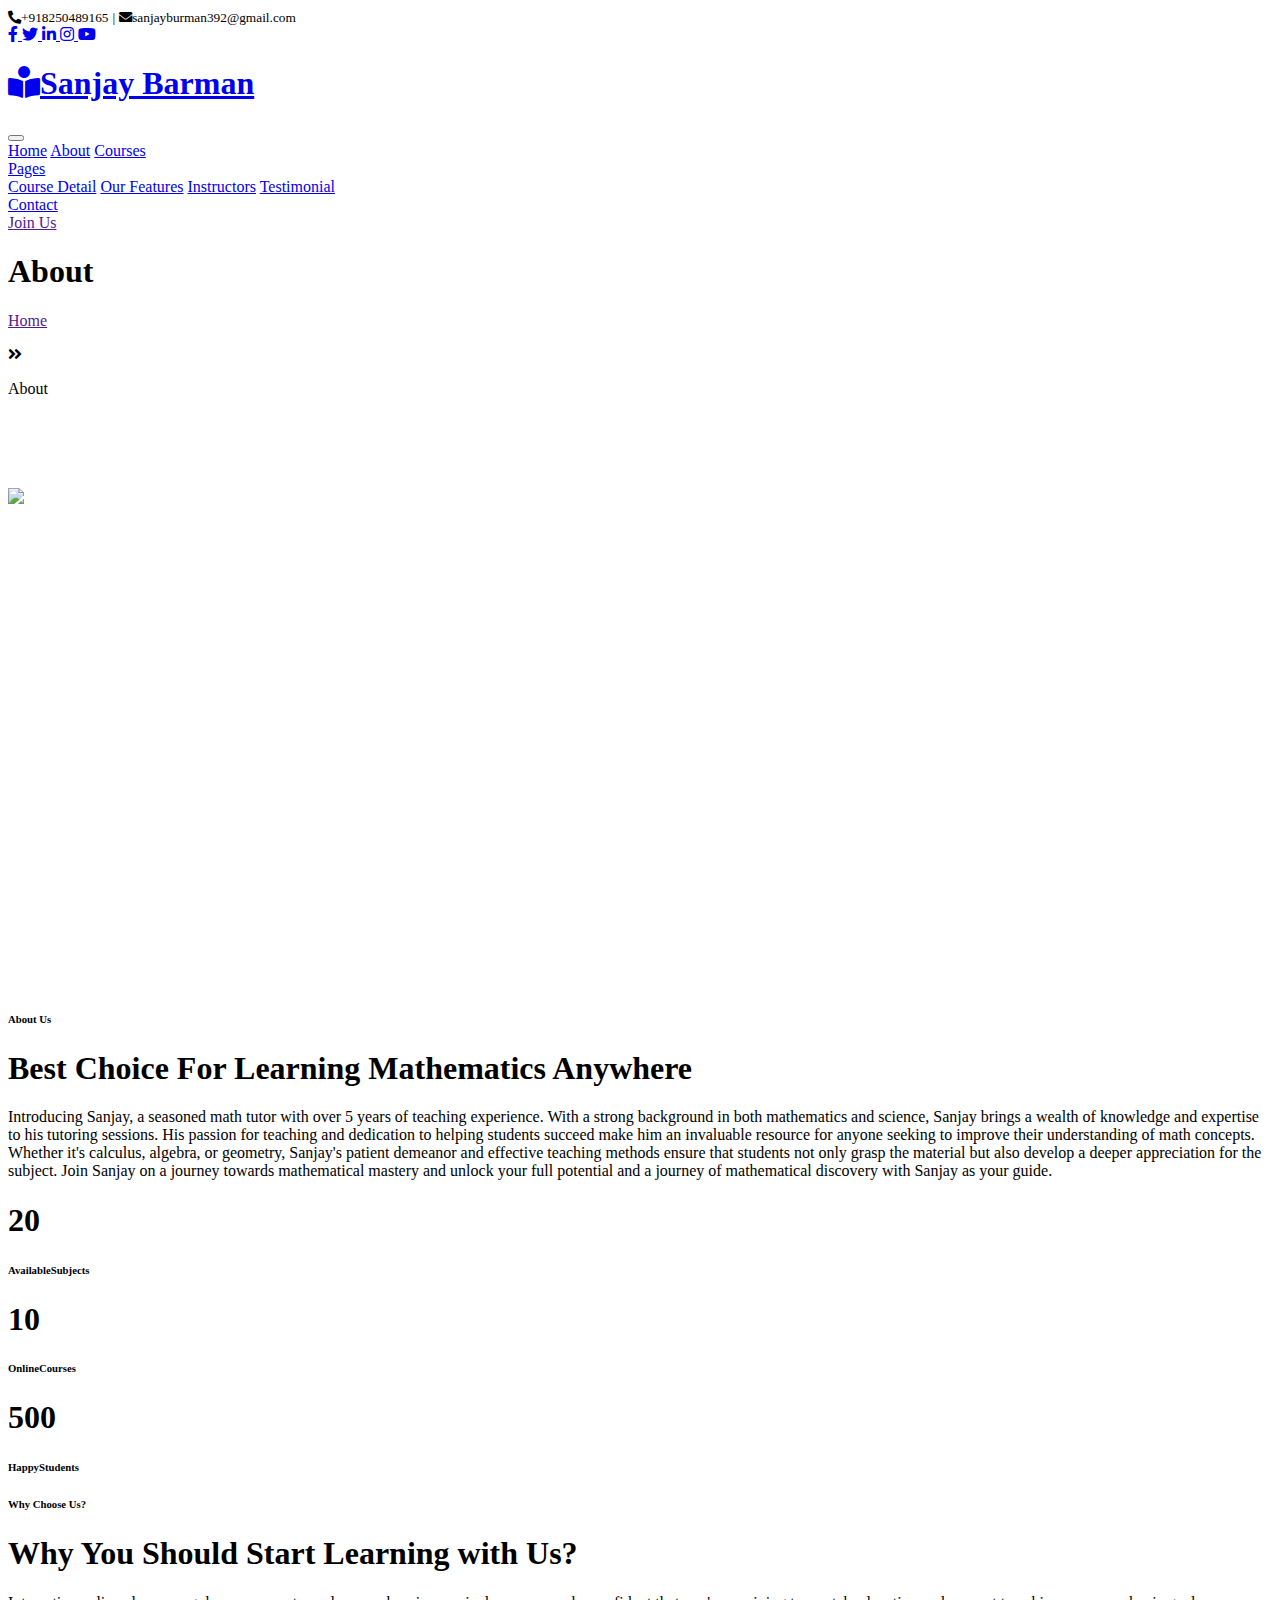
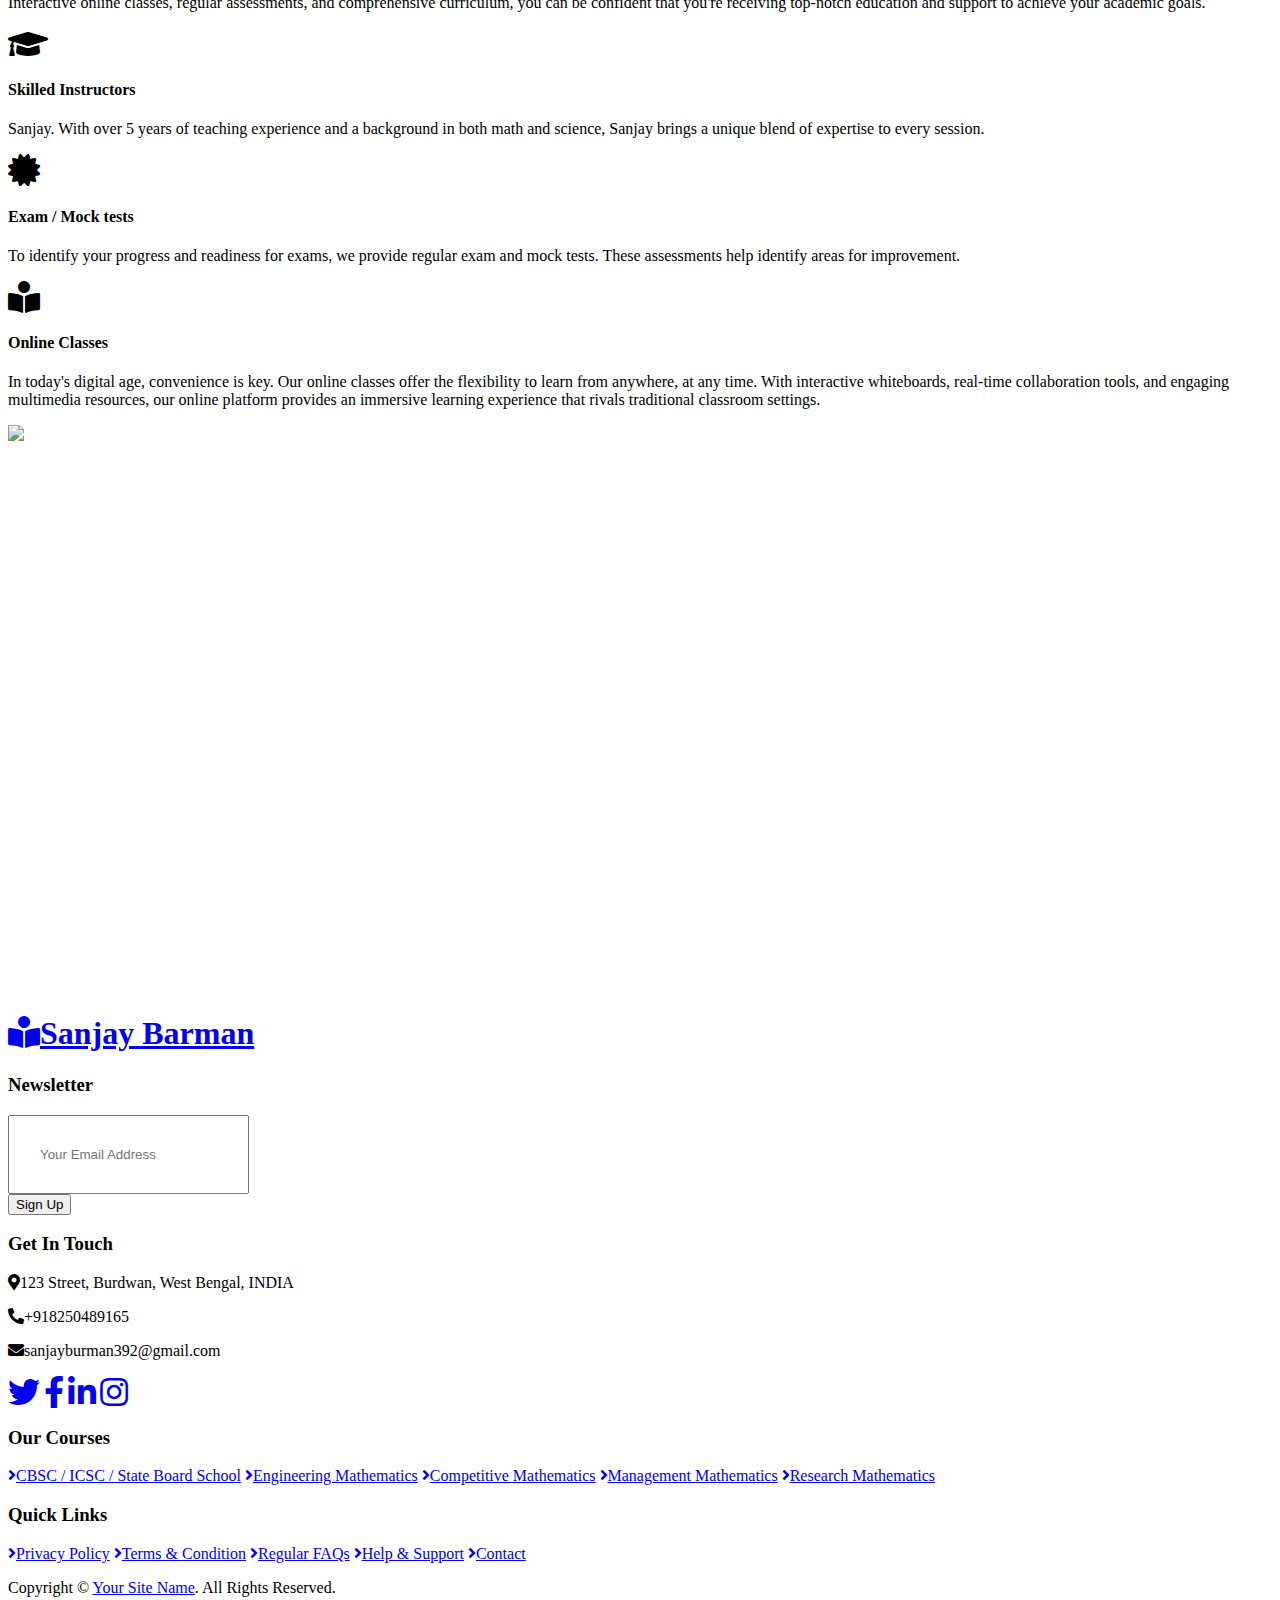
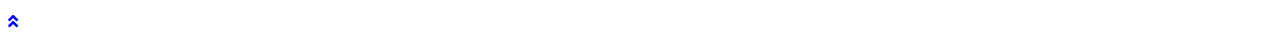
==== about.html @ 7d80903a "Add files via upload" ====
<!DOCTYPE html>
<html lang="en">

<head>
    <meta charset="utf-8">
    <title>Edukate - Online Education Website Template</title>
    <meta content="width=device-width, initial-scale=1.0" name="viewport">
    <meta content="Free HTML Templates" name="keywords">
    <meta content="Free HTML Templates" name="description">

    <!-- Favicon -->
    <link href="img/favicon.ico" rel="icon">

    <!-- Google Web Fonts -->
    <link rel="preconnect" href="https://fonts.gstatic.com">
    <link href="https://fonts.googleapis.com/css2?family=Jost:wght@500;600;700&family=Open+Sans:wght@400;600&display=swap" rel="stylesheet"> 

    <!-- Font Awesome -->
    <link href="https://cdnjs.cloudflare.com/ajax/libs/font-awesome/5.10.0/css/all.min.css" rel="stylesheet">

    <!-- Libraries Stylesheet -->
    <link href="lib/owlcarousel/assets/owl.carousel.min.css" rel="stylesheet">

    <!-- Customized Bootstrap Stylesheet -->
    <link href="css/style.css" rel="stylesheet">
</head>

<body>
    <!-- Topbar Start -->
    <div class="container-fluid bg-dark">
        <div class="row py-2 px-lg-5">
            <div class="col-lg-6 text-center text-lg-left mb-2 mb-lg-0">
                <div class="d-inline-flex align-items-center text-white">
                    <small><i class="fa fa-phone-alt mr-2"></i>+918250489165</small>
                    <small class="px-3">|</small>
                    <small><i class="fa fa-envelope mr-2"></i>sanjayburman392@gmail.com</small>
                </div>
            </div>
            <div class="col-lg-6 text-center text-lg-right">
                <div class="d-inline-flex align-items-center">
                    <a class="text-white px-2" href="https://www.facebook.com/">
                        <i class="fab fa-facebook-f"></i>
                    </a>
                    <a class="text-white px-2" href="https://twitter.com/">
                        <i class="fab fa-twitter"></i>
                    </a>
                    <a class="text-white px-2" href="https://www.linkedin.com/">
                        <i class="fab fa-linkedin-in"></i>
                    </a>
                    <a class="text-white px-2" href="https://www.instagram.com/">
                        <i class="fab fa-instagram"></i>
                    </a>
                    <a class="text-white pl-2" href="https://www.youtube.com/">
                        <i class="fab fa-youtube"></i>
                    </a>
                </div>
            </div>
        </div>
    </div>
    <!-- Topbar End -->


    <!-- Navbar Start -->
    <div class="container-fluid p-0">
        <nav class="navbar navbar-expand-lg bg-white navbar-light py-3 py-lg-0 px-lg-5">
            <a href="index.html" class="navbar-brand ml-lg-3">
                <h1 class="m-0 text-uppercase text-primary"><i class="fa fa-book-reader mr-3"></i>Sanjay Barman</h1>
            </a>
            <button type="button" class="navbar-toggler" data-toggle="collapse" data-target="#navbarCollapse">
                <span class="navbar-toggler-icon"></span>
            </button>
            <div class="collapse navbar-collapse justify-content-between px-lg-3" id="navbarCollapse">
                <div class="navbar-nav mx-auto py-0">
                    <a href="index.html" class="nav-item nav-link">Home</a>
                    <a href="about.html" class="nav-item nav-link active">About</a>
                    <a href="course.html" class="nav-item nav-link">Courses</a>
                    <div class="nav-item dropdown">
                        <a href="#" class="nav-link dropdown-toggle" data-toggle="dropdown">Pages</a>
                        <div class="dropdown-menu m-0">
                            <a href="detail.html" class="dropdown-item">Course Detail</a>
                            <a href="feature.html" class="dropdown-item">Our Features</a>
                            <a href="team.html" class="dropdown-item">Instructors</a>
                            <a href="testimonial.html" class="dropdown-item">Testimonial</a>
                        </div>
                    </div>
                    <a href="contact.html" class="nav-item nav-link">Contact</a>
                </div>
                <a href="" class="btn btn-primary py-2 px-4 d-none d-lg-block">Join Us</a>
            </div>
        </nav>
    </div>
    <!-- Navbar End -->


    <!-- Header Start -->
    <div class="jumbotron jumbotron-fluid page-header position-relative overlay-bottom" style="margin-bottom: 90px;">
        <div class="container text-center py-5">
            <h1 class="text-white display-1">About</h1>
            <div class="d-inline-flex text-white mb-5">
                <p class="m-0 text-uppercase"><a class="text-white" href="">Home</a></p>
                <i class="fa fa-angle-double-right pt-1 px-3"></i>
                <p class="m-0 text-uppercase">About</p>
            </div>

            <!--
            <div class="mx-auto mb-5" style="width: 100%; max-width: 600px;">
                <div class="input-group">
                    <div class="input-group-prepend">
                        <button class="btn btn-outline-light bg-white text-body px-4 dropdown-toggle" type="button" data-toggle="dropdown"
                            aria-haspopup="true" aria-expanded="false">Courses</button>
                        <div class="dropdown-menu">
                            <a class="dropdown-item" href="#">Courses 1</a>
                            <a class="dropdown-item" href="#">Courses 2</a>
                            <a class="dropdown-item" href="#">Courses 3</a>
                        </div>
                    </div>
                    <input type="text" class="form-control border-light" style="padding: 30px 25px;" placeholder="Keyword">
                    <div class="input-group-append">
                        <button class="btn btn-secondary px-4 px-lg-5">Search</button>
                    </div>
                </div>
            </div>
            -->    

        </div>
    </div>
    <!-- Header End -->


    <!-- About Start -->
    <div class="container-fluid py-5">
        <div class="container py-5">
            <div class="row">
                <div class="col-lg-5 mb-5 mb-lg-0" style="min-height: 500px;">
                    <div class="position-relative h-100">
                        <img class="position-absolute w-100 h-100" src="img/about.jpg" style="object-fit: cover;">
                    </div>
                </div>
                <div class="col-lg-7">
                    <div class="section-title position-relative mb-4">
                        <h6 class="d-inline-block position-relative text-secondary text-uppercase pb-2">About Us</h6>
                        <h1 class="display-4">Best Choice For Learning Mathematics Anywhere</h1>
                    </div>
                    <p>Introducing Sanjay, a seasoned math tutor with over 5 years of teaching experience. With a strong background in both mathematics and science, Sanjay brings a wealth of knowledge and expertise to his tutoring sessions. His passion for teaching and dedication to helping students succeed make him an invaluable resource for anyone seeking to improve their understanding of math concepts. Whether it's calculus, algebra, or geometry, Sanjay's patient demeanor and effective teaching methods ensure that students not only grasp the material but also develop a deeper appreciation for the subject. Join Sanjay on a journey towards mathematical mastery and unlock your full potential and a journey of mathematical discovery with Sanjay as your guide.</p>
                    <div class="row pt-3 mx-0">
                        <div class="col-3 px-0">
                            <div class="bg-success text-center p-4">
                                <h1 class="text-white" data-toggle="counter-up">20</h1>
                                <h6 class="text-uppercase text-white">Available<span class="d-block">Subjects</span></h6>
                            </div>
                        </div>
                        <div class="col-3 px-0">
                            <div class="bg-primary text-center p-4">
                                <h1 class="text-white" data-toggle="counter-up">10</h1>
                                <h6 class="text-uppercase text-white">Online<span class="d-block">Courses</span></h6>
                            </div>
                        </div>

                        <!--
                        <div class="col-3 px-0">
                            <div class="bg-secondary text-center p-4">
                                <h1 class="text-white" data-toggle="counter-up">123</h1>
                                <h6 class="text-uppercase text-white">Skilled<span class="d-block">Instructors</span></h6>
                            </div>
                        </div>
                    -->


                        <div class="col-3 px-0">
                            <div class="bg-warning text-center p-4">
                                <h1 class="text-white" data-toggle="counter-up">500</h1>
                                <h6 class="text-uppercase text-white">Happy<span class="d-block">Students</span></h6>
                            </div>
                        </div>
                    </div>
                </div>
            </div>
        </div>
    </div>
    <!-- About End -->


    <!-- Feature Start -->
    <div class="container-fluid py-5">
        <div class="container py-5">
            <div class="row">
                <div class="col-lg-7 mb-5 mb-lg-0">
                    <div class="section-title position-relative mb-4">
                        <h6 class="d-inline-block position-relative text-secondary text-uppercase pb-2">Why Choose Us?</h6>
                        <h1 class="display-4">Why You Should Start Learning with Us?</h1>
                    </div>
                    <p class="mb-4 pb-2">Interactive online classes, regular assessments, and comprehensive curriculum, you can be confident that you're receiving top-notch education and support to achieve your academic goals.</p>
                    <div class="d-flex mb-3">
                        <div class="btn-icon bg-primary mr-4">
                            <i class="fa fa-2x fa-graduation-cap text-white"></i>
                        </div>
                        <div class="mt-n1">
                            <h4>Skilled Instructors</h4>
                            <p>Sanjay. With over 5 years of teaching experience and a background in both math and science, Sanjay brings a unique blend of expertise to every session.</p>
                        </div>
                    </div>
                    <div class="d-flex mb-3">
                        <div class="btn-icon bg-secondary mr-4">
                            <i class="fa fa-2x fa-certificate text-white"></i>
                        </div>
                        <div class="mt-n1">
                            <h4>Exam / Mock tests</h4>
                            <p>To identify your progress and readiness for exams, we provide regular exam and mock tests. These assessments help identify areas for improvement.</p>
                        </div>
                    </div>
                    <div class="d-flex">
                        <div class="btn-icon bg-warning mr-4">
                            <i class="fa fa-2x fa-book-reader text-white"></i>
                        </div>
                        <div class="mt-n1">
                            <h4>Online Classes</h4>
                            <p class="m-0">In today's digital age, convenience is key. Our online classes offer the flexibility to learn from anywhere, at any time. With interactive whiteboards, real-time collaboration tools, and engaging multimedia resources, our online platform provides an immersive learning experience that rivals traditional classroom settings.</p>
                        </div>
                    </div>
                </div>
                <div class="col-lg-5" style="min-height: 500px;">
                    <div class="position-relative h-100">
                        <img class="position-absolute w-100 h-100" src="img/feature.jpg" style="object-fit: cover;">
                    </div>
                </div>
            </div>
        </div>
    </div>
    <!-- Feature Start -->


    <!-- Footer Start -->
    <div class="container-fluid position-relative overlay-top bg-dark text-white-50 py-5" style="margin-top: 90px;">
        <div class="container mt-5 pt-5">
            <div class="row">
                <div class="col-md-6 mb-5">
                    <a href="index.html" class="navbar-brand">
                        <h1 class="mt-n2 text-uppercase text-white"><i class="fa fa-book-reader mr-3"></i>Sanjay Barman</h1>
                    </a>
                    <p class="m-0"> </p>
                </div>
                <div class="col-md-6 mb-5">
                    <h3 class="text-white mb-4">Newsletter</h3>
                    <div class="w-100">
                        <div class="input-group">
                            <input type="text" class="form-control border-light" style="padding: 30px;" placeholder="Your Email Address">
                            <div class="input-group-append">
                                <button class="btn btn-primary px-4">Sign Up</button>
                            </div>
                        </div>
                    </div>
                </div>
            </div>
            <div class="row">
                <div class="col-md-4 mb-5">
                    <h3 class="text-white mb-4">Get In Touch</h3>
                    <p><i class="fa fa-map-marker-alt mr-2"></i>123 Street, Burdwan, West Bengal, INDIA</p>
                    <p><i class="fa fa-phone-alt mr-2"></i>+918250489165</p>
                    <p><i class="fa fa-envelope mr-2"></i>sanjayburman392@gmail.com</p>
                    <div class="d-flex justify-content-start mt-4">
                        <a class="text-white mr-4" href="https://twitter.com/"><i class="fab fa-2x fa-twitter"></i></a>
                        <a class="text-white mr-4" href="https://www.facebook.com/"><i class="fab fa-2x fa-facebook-f"></i></a>
                        <a class="text-white mr-4" href="https://www.linkedin.com/"><i class="fab fa-2x fa-linkedin-in"></i></a>
                        <a class="text-white" href="https://www.instagram.com/"><i class="fab fa-2x fa-instagram"></i></a>
                    </div>
                </div>
                <div class="col-md-4 mb-5">
                    <h3 class="text-white mb-4">Our Courses</h3>
                    <div class="d-flex flex-column justify-content-start">
                        <a class="text-white-50 mb-2" href="#"><i class="fa fa-angle-right mr-2"></i>CBSC / ICSC / State Board School</a>
                        <a class="text-white-50 mb-2" href="#"><i class="fa fa-angle-right mr-2"></i>Engineering Mathematics</a>
                        <a class="text-white-50 mb-2" href="#"><i class="fa fa-angle-right mr-2"></i>Competitive Mathematics</a>
                        <a class="text-white-50 mb-2" href="#"><i class="fa fa-angle-right mr-2"></i>Management Mathematics</a>
                        <a class="text-white-50" href="#"><i class="fa fa-angle-right mr-2"></i>Research Mathematics</a>
                    </div>
                </div>
                <div class="col-md-4 mb-5">
                    <h3 class="text-white mb-4">Quick Links</h3>
                    <div class="d-flex flex-column justify-content-start">
                        <a class="text-white-50 mb-2" href="#"><i class="fa fa-angle-right mr-2"></i>Privacy Policy</a>
                        <a class="text-white-50 mb-2" href="#"><i class="fa fa-angle-right mr-2"></i>Terms & Condition</a>
                        <a class="text-white-50 mb-2" href="#"><i class="fa fa-angle-right mr-2"></i>Regular FAQs</a>
                        <a class="text-white-50 mb-2" href="#"><i class="fa fa-angle-right mr-2"></i>Help & Support</a>
                        <a class="text-white-50" href="#"><i class="fa fa-angle-right mr-2"></i>Contact</a>
                    </div>
                </div>
            </div>
        </div>
    </div>
    <div class="container-fluid bg-dark text-white-50 border-top py-4" style="border-color: rgba(256, 256, 256, .1) !important;">
        <div class="container">
            <div class="row">
                <div class="col-md-6 text-center text-md-left mb-3 mb-md-0">
                    <p class="m-0">Copyright &copy; <a class="text-white" href="#">Your Site Name</a>. All Rights Reserved.
                    </p>
                </div>
                <div class="col-md-6 text-center text-md-right">
                    <p class="m-0"> <a class="text-white" href="https://htmlcodex.com"> </a>
                    </p>
                </div>
            </div>
        </div>
    </div>
    <!-- Footer End -->


    <!-- Back to Top -->
    <a href="#" class="btn btn-lg btn-primary rounded-0 btn-lg-square back-to-top"><i class="fa fa-angle-double-up"></i></a>


    <!-- JavaScript Libraries -->
    <script src="https://code.jquery.com/jquery-3.4.1.min.js"></script>
    <script src="https://stackpath.bootstrapcdn.com/bootstrap/4.4.1/js/bootstrap.bundle.min.js"></script>
    <script src="lib/easing/easing.min.js"></script>
    <script src="lib/waypoints/waypoints.min.js"></script>
    <script src="lib/counterup/counterup.min.js"></script>
    <script src="lib/owlcarousel/owl.carousel.min.js"></script>

    <!-- Template Javascript -->
    <script src="js/main.js"></script>
</body>

</html>
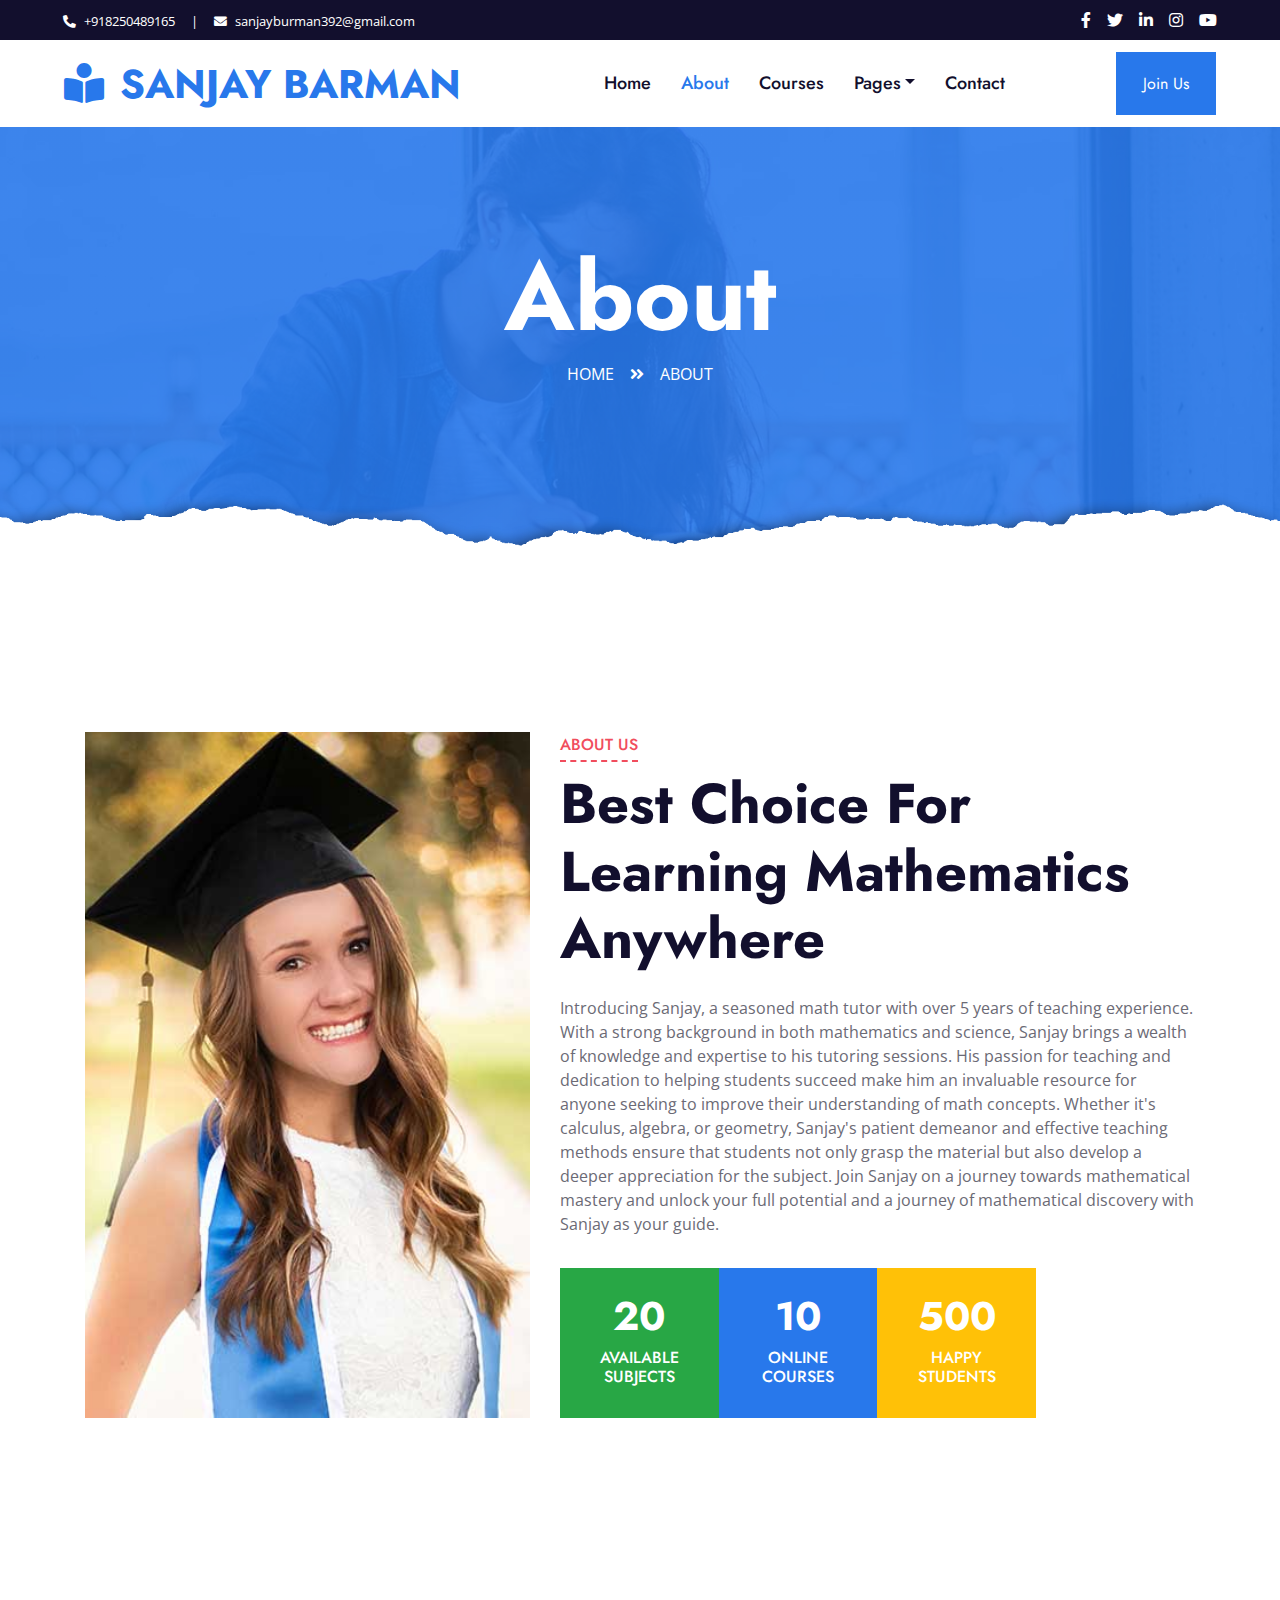
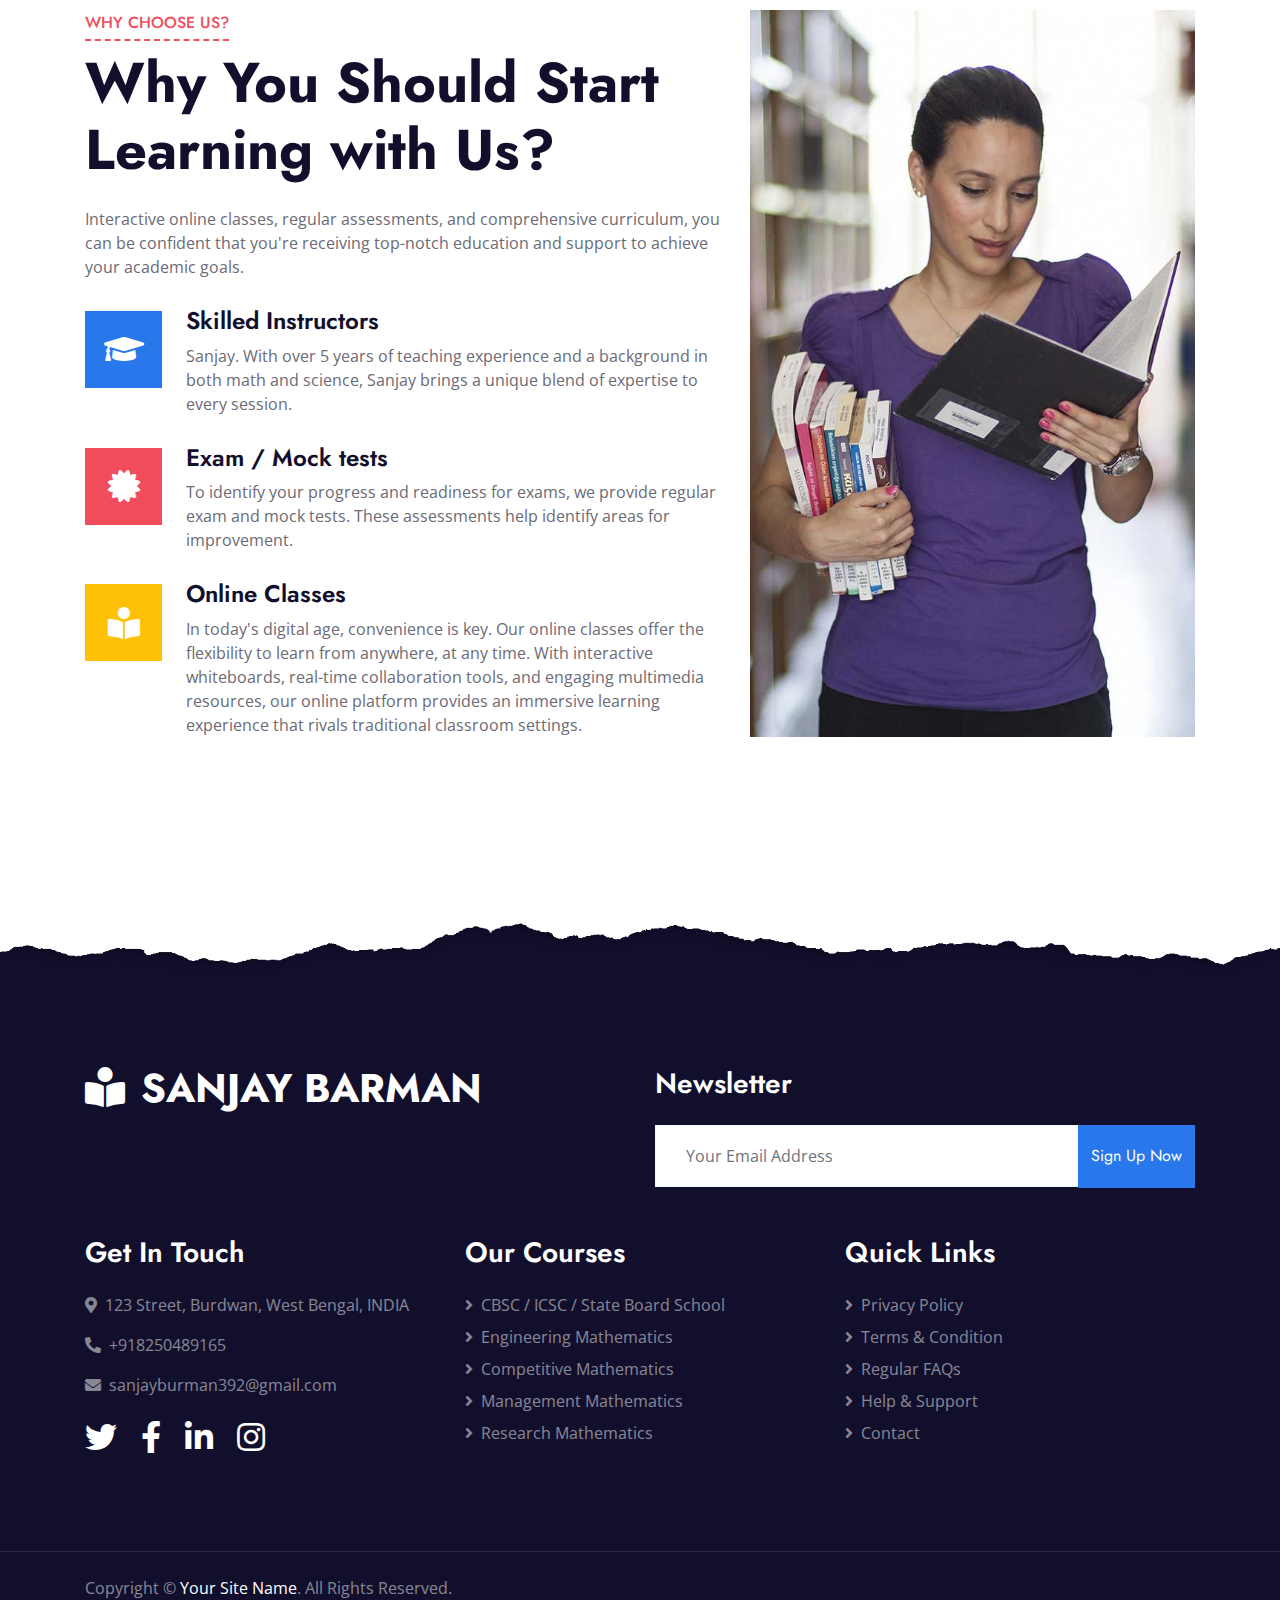
==== commit d28de55e: "Update about.html" ====
--- a/about.html
+++ b/about.html
@@ -85,7 +85,7 @@
                     </div>
                     <a href="contact.html" class="nav-item nav-link">Contact</a>
                 </div>
-                <a href="" class="btn btn-primary py-2 px-4 d-none d-lg-block">Join Us</a>
+                <button class="btn btn-primary btn-block" onclick="location.href='https://wa.me/qr/ON4HKU66PH6MN1'" style="height: 63px; width: 100px;">Join Us</button>
             </div>
         </nav>
     </div>
@@ -245,7 +245,7 @@
                         <div class="input-group">
                             <input type="text" class="form-control border-light" style="padding: 30px;" placeholder="Your Email Address">
                             <div class="input-group-append">
-                                <button class="btn btn-primary px-4">Sign Up</button>
+                                <button class="btn btn-primary btn-block" onclick="location.href='https://wa.me/qr/ON4HKU66PH6MN1'" style="height: 63px;">Sign Up Now</button>
                             </div>
                         </div>
                     </div>
@@ -320,4 +320,4 @@
     <script src="js/main.js"></script>
 </body>
 
-</html>+</html>
--- a/css/style.css
+++ b/css/style.css
@@ -0,0 +1,9979 @@
+/******* Bootstrap Theming ********/
+/*!
+ * Bootstrap v4.5.3 (https://getbootstrap.com/)
+ * Copyright 2011-2020 The Bootstrap Authors
+ * Copyright 2011-2020 Twitter, Inc.
+ * Licensed under MIT (https://github.com/twbs/bootstrap/blob/main/LICENSE)
+ */
+:root {
+  --blue: #007bff;
+  --indigo: #6610f2;
+  --purple: #6f42c1;
+  --pink: #e83e8c;
+  --red: #dc3545;
+  --orange: #fd7e14;
+  --yellow: #ffc107;
+  --green: #28a745;
+  --teal: #20c997;
+  --cyan: #17a2b8;
+  --white: #fff;
+  --gray: #6c757d;
+  --gray-dark: #343a40;
+  --primary: #2878EB;
+  --secondary: #F14D5D;
+  --success: #28a745;
+  --info: #17a2b8;
+  --warning: #ffc107;
+  --danger: #dc3545;
+  --light: #ECF4FF;
+  --dark: #120F2D;
+  --breakpoint-xs: 0;
+  --breakpoint-sm: 576px;
+  --breakpoint-md: 768px;
+  --breakpoint-lg: 992px;
+  --breakpoint-xl: 1200px;
+  --font-family-sans-serif: -apple-system, BlinkMacSystemFont, "Segoe UI", Roboto, "Helvetica Neue", Arial, "Noto Sans", sans-serif, "Apple Color Emoji", "Segoe UI Emoji", "Segoe UI Symbol", "Noto Color Emoji";
+  --font-family-monospace: SFMono-Regular, Menlo, Monaco, Consolas, "Liberation Mono", "Courier New", monospace;
+}
+
+*,
+*::before,
+*::after {
+  box-sizing: border-box;
+}
+
+html {
+  font-family: sans-serif;
+  line-height: 1.15;
+  -webkit-text-size-adjust: 100%;
+  -webkit-tap-highlight-color: rgba(0, 0, 0, 0);
+}
+
+article, aside, figcaption, figure, footer, header, hgroup, main, nav, section {
+  display: block;
+}
+
+body {
+  margin: 0;
+  font-family: "Open Sans", sans-serif;
+  font-size: 1rem;
+  font-weight: 400;
+  line-height: 1.5;
+  color: #6B6A75;
+  text-align: left;
+  background-color: #FFFFFF;
+}
+
+[tabindex="-1"]:focus:not(:focus-visible) {
+  outline: 0 !important;
+}
+
+hr {
+  box-sizing: content-box;
+  height: 0;
+  overflow: visible;
+}
+
+h1, h2, h3, h4, h5, h6 {
+  margin-top: 0;
+  margin-bottom: 0.5rem;
+}
+
+p {
+  margin-top: 0;
+  margin-bottom: 1rem;
+}
+
+abbr[title],
+abbr[data-original-title] {
+  text-decoration: underline;
+  text-decoration: underline dotted;
+  cursor: help;
+  border-bottom: 0;
+  text-decoration-skip-ink: none;
+}
+
+address {
+  margin-bottom: 1rem;
+  font-style: normal;
+  line-height: inherit;
+}
+
+ol,
+ul,
+dl {
+  margin-top: 0;
+  margin-bottom: 1rem;
+}
+
+ol ol,
+ul ul,
+ol ul,
+ul ol {
+  margin-bottom: 0;
+}
+
+dt {
+  font-weight: 700;
+}
+
+dd {
+  margin-bottom: .5rem;
+  margin-left: 0;
+}
+
+blockquote {
+  margin: 0 0 1rem;
+}
+
+b,
+strong {
+  font-weight: bolder;
+}
+
+small {
+  font-size: 80%;
+}
+
+sub,
+sup {
+  position: relative;
+  font-size: 75%;
+  line-height: 0;
+  vertical-align: baseline;
+}
+
+sub {
+  bottom: -.25em;
+}
+
+sup {
+  top: -.5em;
+}
+
+a {
+  color: #2878EB;
+  text-decoration: none;
+  background-color: transparent;
+}
+
+a:hover {
+  color: #1154b6;
+  text-decoration: underline;
+}
+
+a:not([href]):not([class]) {
+  color: inherit;
+  text-decoration: none;
+}
+
+a:not([href]):not([class]):hover {
+  color: inherit;
+  text-decoration: none;
+}
+
+pre,
+code,
+kbd,
+samp {
+  font-family: SFMono-Regular, Menlo, Monaco, Consolas, "Liberation Mono", "Courier New", monospace;
+  font-size: 1em;
+}
+
+pre {
+  margin-top: 0;
+  margin-bottom: 1rem;
+  overflow: auto;
+  -ms-overflow-style: scrollbar;
+}
+
+figure {
+  margin: 0 0 1rem;
+}
+
+img {
+  vertical-align: middle;
+  border-style: none;
+}
+
+svg {
+  overflow: hidden;
+  vertical-align: middle;
+}
+
+table {
+  border-collapse: collapse;
+}
+
+caption {
+  padding-top: 0.75rem;
+  padding-bottom: 0.75rem;
+  color: #6c757d;
+  text-align: left;
+  caption-side: bottom;
+}
+
+th {
+  text-align: inherit;
+  text-align: -webkit-match-parent;
+}
+
+label {
+  display: inline-block;
+  margin-bottom: 0.5rem;
+}
+
+button {
+  border-radius: 0;
+}
+
+button:focus {
+  outline: 1px dotted;
+  outline: 5px auto -webkit-focus-ring-color;
+}
+
+input,
+button,
+select,
+optgroup,
+textarea {
+  margin: 0;
+  font-family: inherit;
+  font-size: inherit;
+  line-height: inherit;
+}
+
+button,
+input {
+  overflow: visible;
+}
+
+button,
+select {
+  text-transform: none;
+}
+
+[role="button"] {
+  cursor: pointer;
+}
+
+select {
+  word-wrap: normal;
+}
+
+button,
+[type="button"],
+[type="reset"],
+[type="submit"] {
+  -webkit-appearance: button;
+}
+
+button:not(:disabled),
+[type="button"]:not(:disabled),
+[type="reset"]:not(:disabled),
+[type="submit"]:not(:disabled) {
+  cursor: pointer;
+}
+
+button::-moz-focus-inner,
+[type="button"]::-moz-focus-inner,
+[type="reset"]::-moz-focus-inner,
+[type="submit"]::-moz-focus-inner {
+  padding: 0;
+  border-style: none;
+}
+
+input[type="radio"],
+input[type="checkbox"] {
+  box-sizing: border-box;
+  padding: 0;
+}
+
+textarea {
+  overflow: auto;
+  resize: vertical;
+}
+
+fieldset {
+  min-width: 0;
+  padding: 0;
+  margin: 0;
+  border: 0;
+}
+
+legend {
+  display: block;
+  width: 100%;
+  max-width: 100%;
+  padding: 0;
+  margin-bottom: .5rem;
+  font-size: 1.5rem;
+  line-height: inherit;
+  color: inherit;
+  white-space: normal;
+}
+
+@media (max-width: 1200px) {
+  legend {
+    font-size: calc(1.275rem + 0.3vw) ;
+  }
+}
+
+progress {
+  vertical-align: baseline;
+}
+
+[type="number"]::-webkit-inner-spin-button,
+[type="number"]::-webkit-outer-spin-button {
+  height: auto;
+}
+
+[type="search"] {
+  outline-offset: -2px;
+  -webkit-appearance: none;
+}
+
+[type="search"]::-webkit-search-decoration {
+  -webkit-appearance: none;
+}
+
+::-webkit-file-upload-button {
+  font: inherit;
+  -webkit-appearance: button;
+}
+
+output {
+  display: inline-block;
+}
+
+summary {
+  display: list-item;
+  cursor: pointer;
+}
+
+template {
+  display: none;
+}
+
+[hidden] {
+  display: none !important;
+}
+
+h1, h2, h3, h4, h5, h6,
+.h1, .h2, .h3, .h4, .h5, .h6 {
+  margin-bottom: 0.5rem;
+  font-family: "Jost", sans-serif;
+  font-weight: 500;
+  line-height: 1.2;
+  color: #120F2D;
+}
+
+h1, .h1 {
+  font-size: 2.5rem;
+}
+
+@media (max-width: 1200px) {
+  h1, .h1 {
+    font-size: calc(1.375rem + 1.5vw) ;
+  }
+}
+
+h2, .h2 {
+  font-size: 2rem;
+}
+
+@media (max-width: 1200px) {
+  h2, .h2 {
+    font-size: calc(1.325rem + 0.9vw) ;
+  }
+}
+
+h3, .h3 {
+  font-size: 1.75rem;
+}
+
+@media (max-width: 1200px) {
+  h3, .h3 {
+    font-size: calc(1.3rem + 0.6vw) ;
+  }
+}
+
+h4, .h4 {
+  font-size: 1.5rem;
+}
+
+@media (max-width: 1200px) {
+  h4, .h4 {
+    font-size: calc(1.275rem + 0.3vw) ;
+  }
+}
+
+h5, .h5 {
+  font-size: 1.25rem;
+}
+
+h6, .h6 {
+  font-size: 1rem;
+}
+
+.lead {
+  font-size: 1.25rem;
+  font-weight: 300;
+}
+
+.display-1 {
+  font-size: 6rem;
+  font-weight: 300;
+  line-height: 1.2;
+}
+
+@media (max-width: 1200px) {
+  .display-1 {
+    font-size: calc(1.725rem + 5.7vw) ;
+  }
+}
+
+.display-2 {
+  font-size: 5.5rem;
+  font-weight: 300;
+  line-height: 1.2;
+}
+
+@media (max-width: 1200px) {
+  .display-2 {
+    font-size: calc(1.675rem + 5.1vw) ;
+  }
+}
+
+.display-3 {
+  font-size: 4.5rem;
+  font-weight: 300;
+  line-height: 1.2;
+}
+
+@media (max-width: 1200px) {
+  .display-3 {
+    font-size: calc(1.575rem + 3.9vw) ;
+  }
+}
+
+.display-4 {
+  font-size: 3.5rem;
+  font-weight: 300;
+  line-height: 1.2;
+}
+
+@media (max-width: 1200px) {
+  .display-4 {
+    font-size: calc(1.475rem + 2.7vw) ;
+  }
+}
+
+hr {
+  margin-top: 1rem;
+  margin-bottom: 1rem;
+  border: 0;
+  border-top: 1px solid rgba(0, 0, 0, 0.1);
+}
+
+small,
+.small {
+  font-size: 80%;
+  font-weight: 400;
+}
+
+mark,
+.mark {
+  padding: 0.2em;
+  background-color: #fcf8e3;
+}
+
+.list-unstyled {
+  padding-left: 0;
+  list-style: none;
+}
+
+.list-inline {
+  padding-left: 0;
+  list-style: none;
+}
+
+.list-inline-item {
+  display: inline-block;
+}
+
+.list-inline-item:not(:last-child) {
+  margin-right: 0.5rem;
+}
+
+.initialism {
+  font-size: 90%;
+  text-transform: uppercase;
+}
+
+.blockquote {
+  margin-bottom: 1rem;
+  font-size: 1.25rem;
+}
+
+.blockquote-footer {
+  display: block;
+  font-size: 80%;
+  color: #6c757d;
+}
+
+.blockquote-footer::before {
+  content: "\2014\00A0";
+}
+
+.img-fluid {
+  max-width: 100%;
+  height: auto;
+}
+
+.img-thumbnail {
+  padding: 0.25rem;
+  background-color: #FFFFFF;
+  border: 1px solid #dee2e6;
+  border-radius: false;
+  max-width: 100%;
+  height: auto;
+}
+
+.figure {
+  display: inline-block;
+}
+
+.figure-img {
+  margin-bottom: 0.5rem;
+  line-height: 1;
+}
+
+.figure-caption {
+  font-size: 90%;
+  color: #6c757d;
+}
+
+code {
+  font-size: 87.5%;
+  color: #e83e8c;
+  word-wrap: break-word;
+}
+
+a > code {
+  color: inherit;
+}
+
+kbd {
+  padding: 0.2rem 0.4rem;
+  font-size: 87.5%;
+  color: #fff;
+  background-color: #212529;
+  border-radius: 0.2rem;
+}
+
+kbd kbd {
+  padding: 0;
+  font-size: 100%;
+  font-weight: 700;
+}
+
+pre {
+  display: block;
+  font-size: 87.5%;
+  color: #212529;
+}
+
+pre code {
+  font-size: inherit;
+  color: inherit;
+  word-break: normal;
+}
+
+.pre-scrollable {
+  max-height: 340px;
+  overflow-y: scroll;
+}
+
+.container,
+.container-fluid,
+.container-sm,
+.container-md,
+.container-lg,
+.container-xl {
+  width: 100%;
+  padding-right: 15px;
+  padding-left: 15px;
+  margin-right: auto;
+  margin-left: auto;
+}
+
+@media (min-width: 576px) {
+  .container, .container-sm {
+    max-width: 540px;
+  }
+}
+
+@media (min-width: 768px) {
+  .container, .container-sm, .container-md {
+    max-width: 720px;
+  }
+}
+
+@media (min-width: 992px) {
+  .container, .container-sm, .container-md, .container-lg {
+    max-width: 960px;
+  }
+}
+
+@media (min-width: 1200px) {
+  .container, .container-sm, .container-md, .container-lg, .container-xl {
+    max-width: 1140px;
+  }
+}
+
+.row {
+  display: flex;
+  flex-wrap: wrap;
+  margin-right: -15px;
+  margin-left: -15px;
+}
+
+.no-gutters {
+  margin-right: 0;
+  margin-left: 0;
+}
+
+.no-gutters > .col,
+.no-gutters > [class*="col-"] {
+  padding-right: 0;
+  padding-left: 0;
+}
+
+.col-1, .col-2, .col-3, .col-4, .col-5, .col-6, .col-7, .col-8, .col-9, .col-10, .col-11, .col-12, .col,
+.col-auto, .col-sm-1, .col-sm-2, .col-sm-3, .col-sm-4, .col-sm-5, .col-sm-6, .col-sm-7, .col-sm-8, .col-sm-9, .col-sm-10, .col-sm-11, .col-sm-12, .col-sm,
+.col-sm-auto, .col-md-1, .col-md-2, .col-md-3, .col-md-4, .col-md-5, .col-md-6, .col-md-7, .col-md-8, .col-md-9, .col-md-10, .col-md-11, .col-md-12, .col-md,
+.col-md-auto, .col-lg-1, .col-lg-2, .col-lg-3, .col-lg-4, .col-lg-5, .col-lg-6, .col-lg-7, .col-lg-8, .col-lg-9, .col-lg-10, .col-lg-11, .col-lg-12, .col-lg,
+.col-lg-auto, .col-xl-1, .col-xl-2, .col-xl-3, .col-xl-4, .col-xl-5, .col-xl-6, .col-xl-7, .col-xl-8, .col-xl-9, .col-xl-10, .col-xl-11, .col-xl-12, .col-xl,
+.col-xl-auto {
+  position: relative;
+  width: 100%;
+  padding-right: 15px;
+  padding-left: 15px;
+}
+
+.col {
+  flex-basis: 0;
+  flex-grow: 1;
+  max-width: 100%;
+}
+
+.row-cols-1 > * {
+  flex: 0 0 100%;
+  max-width: 100%;
+}
+
+.row-cols-2 > * {
+  flex: 0 0 50%;
+  max-width: 50%;
+}
+
+.row-cols-3 > * {
+  flex: 0 0 33.33333%;
+  max-width: 33.33333%;
+}
+
+.row-cols-4 > * {
+  flex: 0 0 25%;
+  max-width: 25%;
+}
+
+.row-cols-5 > * {
+  flex: 0 0 20%;
+  max-width: 20%;
+}
+
+.row-cols-6 > * {
+  flex: 0 0 16.66667%;
+  max-width: 16.66667%;
+}
+
+.col-auto {
+  flex: 0 0 auto;
+  width: auto;
+  max-width: 100%;
+}
+
+.col-1 {
+  flex: 0 0 8.33333%;
+  max-width: 8.33333%;
+}
+
+.col-2 {
+  flex: 0 0 16.66667%;
+  max-width: 16.66667%;
+}
+
+.col-3 {
+  flex: 0 0 25%;
+  max-width: 25%;
+}
+
+.col-4 {
+  flex: 0 0 33.33333%;
+  max-width: 33.33333%;
+}
+
+.col-5 {
+  flex: 0 0 41.66667%;
+  max-width: 41.66667%;
+}
+
+.col-6 {
+  flex: 0 0 50%;
+  max-width: 50%;
+}
+
+.col-7 {
+  flex: 0 0 58.33333%;
+  max-width: 58.33333%;
+}
+
+.col-8 {
+  flex: 0 0 66.66667%;
+  max-width: 66.66667%;
+}
+
+.col-9 {
+  flex: 0 0 75%;
+  max-width: 75%;
+}
+
+.col-10 {
+  flex: 0 0 83.33333%;
+  max-width: 83.33333%;
+}
+
+.col-11 {
+  flex: 0 0 91.66667%;
+  max-width: 91.66667%;
+}
+
+.col-12 {
+  flex: 0 0 100%;
+  max-width: 100%;
+}
+
+.order-first {
+  order: -1;
+}
+
+.order-last {
+  order: 13;
+}
+
+.order-0 {
+  order: 0;
+}
+
+.order-1 {
+  order: 1;
+}
+
+.order-2 {
+  order: 2;
+}
+
+.order-3 {
+  order: 3;
+}
+
+.order-4 {
+  order: 4;
+}
+
+.order-5 {
+  order: 5;
+}
+
+.order-6 {
+  order: 6;
+}
+
+.order-7 {
+  order: 7;
+}
+
+.order-8 {
+  order: 8;
+}
+
+.order-9 {
+  order: 9;
+}
+
+.order-10 {
+  order: 10;
+}
+
+.order-11 {
+  order: 11;
+}
+
+.order-12 {
+  order: 12;
+}
+
+.offset-1 {
+  margin-left: 8.33333%;
+}
+
+.offset-2 {
+  margin-left: 16.66667%;
+}
+
+.offset-3 {
+  margin-left: 25%;
+}
+
+.offset-4 {
+  margin-left: 33.33333%;
+}
+
+.offset-5 {
+  margin-left: 41.66667%;
+}
+
+.offset-6 {
+  margin-left: 50%;
+}
+
+.offset-7 {
+  margin-left: 58.33333%;
+}
+
+.offset-8 {
+  margin-left: 66.66667%;
+}
+
+.offset-9 {
+  margin-left: 75%;
+}
+
+.offset-10 {
+  margin-left: 83.33333%;
+}
+
+.offset-11 {
+  margin-left: 91.66667%;
+}
+
+@media (min-width: 576px) {
+  .col-sm {
+    flex-basis: 0;
+    flex-grow: 1;
+    max-width: 100%;
+  }
+  .row-cols-sm-1 > * {
+    flex: 0 0 100%;
+    max-width: 100%;
+  }
+  .row-cols-sm-2 > * {
+    flex: 0 0 50%;
+    max-width: 50%;
+  }
+  .row-cols-sm-3 > * {
+    flex: 0 0 33.33333%;
+    max-width: 33.33333%;
+  }
+  .row-cols-sm-4 > * {
+    flex: 0 0 25%;
+    max-width: 25%;
+  }
+  .row-cols-sm-5 > * {
+    flex: 0 0 20%;
+    max-width: 20%;
+  }
+  .row-cols-sm-6 > * {
+    flex: 0 0 16.66667%;
+    max-width: 16.66667%;
+  }
+  .col-sm-auto {
+    flex: 0 0 auto;
+    width: auto;
+    max-width: 100%;
+  }
+  .col-sm-1 {
+    flex: 0 0 8.33333%;
+    max-width: 8.33333%;
+  }
+  .col-sm-2 {
+    flex: 0 0 16.66667%;
+    max-width: 16.66667%;
+  }
+  .col-sm-3 {
+    flex: 0 0 25%;
+    max-width: 25%;
+  }
+  .col-sm-4 {
+    flex: 0 0 33.33333%;
+    max-width: 33.33333%;
+  }
+  .col-sm-5 {
+    flex: 0 0 41.66667%;
+    max-width: 41.66667%;
+  }
+  .col-sm-6 {
+    flex: 0 0 50%;
+    max-width: 50%;
+  }
+  .col-sm-7 {
+    flex: 0 0 58.33333%;
+    max-width: 58.33333%;
+  }
+  .col-sm-8 {
+    flex: 0 0 66.66667%;
+    max-width: 66.66667%;
+  }
+  .col-sm-9 {
+    flex: 0 0 75%;
+    max-width: 75%;
+  }
+  .col-sm-10 {
+    flex: 0 0 83.33333%;
+    max-width: 83.33333%;
+  }
+  .col-sm-11 {
+    flex: 0 0 91.66667%;
+    max-width: 91.66667%;
+  }
+  .col-sm-12 {
+    flex: 0 0 100%;
+    max-width: 100%;
+  }
+  .order-sm-first {
+    order: -1;
+  }
+  .order-sm-last {
+    order: 13;
+  }
+  .order-sm-0 {
+    order: 0;
+  }
+  .order-sm-1 {
+    order: 1;
+  }
+  .order-sm-2 {
+    order: 2;
+  }
+  .order-sm-3 {
+    order: 3;
+  }
+  .order-sm-4 {
+    order: 4;
+  }
+  .order-sm-5 {
+    order: 5;
+  }
+  .order-sm-6 {
+    order: 6;
+  }
+  .order-sm-7 {
+    order: 7;
+  }
+  .order-sm-8 {
+    order: 8;
+  }
+  .order-sm-9 {
+    order: 9;
+  }
+  .order-sm-10 {
+    order: 10;
+  }
+  .order-sm-11 {
+    order: 11;
+  }
+  .order-sm-12 {
+    order: 12;
+  }
+  .offset-sm-0 {
+    margin-left: 0;
+  }
+  .offset-sm-1 {
+    margin-left: 8.33333%;
+  }
+  .offset-sm-2 {
+    margin-left: 16.66667%;
+  }
+  .offset-sm-3 {
+    margin-left: 25%;
+  }
+  .offset-sm-4 {
+    margin-left: 33.33333%;
+  }
+  .offset-sm-5 {
+    margin-left: 41.66667%;
+  }
+  .offset-sm-6 {
+    margin-left: 50%;
+  }
+  .offset-sm-7 {
+    margin-left: 58.33333%;
+  }
+  .offset-sm-8 {
+    margin-left: 66.66667%;
+  }
+  .offset-sm-9 {
+    margin-left: 75%;
+  }
+  .offset-sm-10 {
+    margin-left: 83.33333%;
+  }
+  .offset-sm-11 {
+    margin-left: 91.66667%;
+  }
+}
+
+@media (min-width: 768px) {
+  .col-md {
+    flex-basis: 0;
+    flex-grow: 1;
+    max-width: 100%;
+  }
+  .row-cols-md-1 > * {
+    flex: 0 0 100%;
+    max-width: 100%;
+  }
+  .row-cols-md-2 > * {
+    flex: 0 0 50%;
+    max-width: 50%;
+  }
+  .row-cols-md-3 > * {
+    flex: 0 0 33.33333%;
+    max-width: 33.33333%;
+  }
+  .row-cols-md-4 > * {
+    flex: 0 0 25%;
+    max-width: 25%;
+  }
+  .row-cols-md-5 > * {
+    flex: 0 0 20%;
+    max-width: 20%;
+  }
+  .row-cols-md-6 > * {
+    flex: 0 0 16.66667%;
+    max-width: 16.66667%;
+  }
+  .col-md-auto {
+    flex: 0 0 auto;
+    width: auto;
+    max-width: 100%;
+  }
+  .col-md-1 {
+    flex: 0 0 8.33333%;
+    max-width: 8.33333%;
+  }
+  .col-md-2 {
+    flex: 0 0 16.66667%;
+    max-width: 16.66667%;
+  }
+  .col-md-3 {
+    flex: 0 0 25%;
+    max-width: 25%;
+  }
+  .col-md-4 {
+    flex: 0 0 33.33333%;
+    max-width: 33.33333%;
+  }
+  .col-md-5 {
+    flex: 0 0 41.66667%;
+    max-width: 41.66667%;
+  }
+  .col-md-6 {
+    flex: 0 0 50%;
+    max-width: 50%;
+  }
+  .col-md-7 {
+    flex: 0 0 58.33333%;
+    max-width: 58.33333%;
+  }
+  .col-md-8 {
+    flex: 0 0 66.66667%;
+    max-width: 66.66667%;
+  }
+  .col-md-9 {
+    flex: 0 0 75%;
+    max-width: 75%;
+  }
+  .col-md-10 {
+    flex: 0 0 83.33333%;
+    max-width: 83.33333%;
+  }
+  .col-md-11 {
+    flex: 0 0 91.66667%;
+    max-width: 91.66667%;
+  }
+  .col-md-12 {
+    flex: 0 0 100%;
+    max-width: 100%;
+  }
+  .order-md-first {
+    order: -1;
+  }
+  .order-md-last {
+    order: 13;
+  }
+  .order-md-0 {
+    order: 0;
+  }
+  .order-md-1 {
+    order: 1;
+  }
+  .order-md-2 {
+    order: 2;
+  }
+  .order-md-3 {
+    order: 3;
+  }
+  .order-md-4 {
+    order: 4;
+  }
+  .order-md-5 {
+    order: 5;
+  }
+  .order-md-6 {
+    order: 6;
+  }
+  .order-md-7 {
+    order: 7;
+  }
+  .order-md-8 {
+    order: 8;
+  }
+  .order-md-9 {
+    order: 9;
+  }
+  .order-md-10 {
+    order: 10;
+  }
+  .order-md-11 {
+    order: 11;
+  }
+  .order-md-12 {
+    order: 12;
+  }
+  .offset-md-0 {
+    margin-left: 0;
+  }
+  .offset-md-1 {
+    margin-left: 8.33333%;
+  }
+  .offset-md-2 {
+    margin-left: 16.66667%;
+  }
+  .offset-md-3 {
+    margin-left: 25%;
+  }
+  .offset-md-4 {
+    margin-left: 33.33333%;
+  }
+  .offset-md-5 {
+    margin-left: 41.66667%;
+  }
+  .offset-md-6 {
+    margin-left: 50%;
+  }
+  .offset-md-7 {
+    margin-left: 58.33333%;
+  }
+  .offset-md-8 {
+    margin-left: 66.66667%;
+  }
+  .offset-md-9 {
+    margin-left: 75%;
+  }
+  .offset-md-10 {
+    margin-left: 83.33333%;
+  }
+  .offset-md-11 {
+    margin-left: 91.66667%;
+  }
+}
+
+@media (min-width: 992px) {
+  .col-lg {
+    flex-basis: 0;
+    flex-grow: 1;
+    max-width: 100%;
+  }
+  .row-cols-lg-1 > * {
+    flex: 0 0 100%;
+    max-width: 100%;
+  }
+  .row-cols-lg-2 > * {
+    flex: 0 0 50%;
+    max-width: 50%;
+  }
+  .row-cols-lg-3 > * {
+    flex: 0 0 33.33333%;
+    max-width: 33.33333%;
+  }
+  .row-cols-lg-4 > * {
+    flex: 0 0 25%;
+    max-width: 25%;
+  }
+  .row-cols-lg-5 > * {
+    flex: 0 0 20%;
+    max-width: 20%;
+  }
+  .row-cols-lg-6 > * {
+    flex: 0 0 16.66667%;
+    max-width: 16.66667%;
+  }
+  .col-lg-auto {
+    flex: 0 0 auto;
+    width: auto;
+    max-width: 100%;
+  }
+  .col-lg-1 {
+    flex: 0 0 8.33333%;
+    max-width: 8.33333%;
+  }
+  .col-lg-2 {
+    flex: 0 0 16.66667%;
+    max-width: 16.66667%;
+  }
+  .col-lg-3 {
+    flex: 0 0 25%;
+    max-width: 25%;
+  }
+  .col-lg-4 {
+    flex: 0 0 33.33333%;
+    max-width: 33.33333%;
+  }
+  .col-lg-5 {
+    flex: 0 0 41.66667%;
+    max-width: 41.66667%;
+  }
+  .col-lg-6 {
+    flex: 0 0 50%;
+    max-width: 50%;
+  }
+  .col-lg-7 {
+    flex: 0 0 58.33333%;
+    max-width: 58.33333%;
+  }
+  .col-lg-8 {
+    flex: 0 0 66.66667%;
+    max-width: 66.66667%;
+  }
+  .col-lg-9 {
+    flex: 0 0 75%;
+    max-width: 75%;
+  }
+  .col-lg-10 {
+    flex: 0 0 83.33333%;
+    max-width: 83.33333%;
+  }
+  .col-lg-11 {
+    flex: 0 0 91.66667%;
+    max-width: 91.66667%;
+  }
+  .col-lg-12 {
+    flex: 0 0 100%;
+    max-width: 100%;
+  }
+  .order-lg-first {
+    order: -1;
+  }
+  .order-lg-last {
+    order: 13;
+  }
+  .order-lg-0 {
+    order: 0;
+  }
+  .order-lg-1 {
+    order: 1;
+  }
+  .order-lg-2 {
+    order: 2;
+  }
+  .order-lg-3 {
+    order: 3;
+  }
+  .order-lg-4 {
+    order: 4;
+  }
+  .order-lg-5 {
+    order: 5;
+  }
+  .order-lg-6 {
+    order: 6;
+  }
+  .order-lg-7 {
+    order: 7;
+  }
+  .order-lg-8 {
+    order: 8;
+  }
+  .order-lg-9 {
+    order: 9;
+  }
+  .order-lg-10 {
+    order: 10;
+  }
+  .order-lg-11 {
+    order: 11;
+  }
+  .order-lg-12 {
+    order: 12;
+  }
+  .offset-lg-0 {
+    margin-left: 0;
+  }
+  .offset-lg-1 {
+    margin-left: 8.33333%;
+  }
+  .offset-lg-2 {
+    margin-left: 16.66667%;
+  }
+  .offset-lg-3 {
+    margin-left: 25%;
+  }
+  .offset-lg-4 {
+    margin-left: 33.33333%;
+  }
+  .offset-lg-5 {
+    margin-left: 41.66667%;
+  }
+  .offset-lg-6 {
+    margin-left: 50%;
+  }
+  .offset-lg-7 {
+    margin-left: 58.33333%;
+  }
+  .offset-lg-8 {
+    margin-left: 66.66667%;
+  }
+  .offset-lg-9 {
+    margin-left: 75%;
+  }
+  .offset-lg-10 {
+    margin-left: 83.33333%;
+  }
+  .offset-lg-11 {
+    margin-left: 91.66667%;
+  }
+}
+
+@media (min-width: 1200px) {
+  .col-xl {
+    flex-basis: 0;
+    flex-grow: 1;
+    max-width: 100%;
+  }
+  .row-cols-xl-1 > * {
+    flex: 0 0 100%;
+    max-width: 100%;
+  }
+  .row-cols-xl-2 > * {
+    flex: 0 0 50%;
+    max-width: 50%;
+  }
+  .row-cols-xl-3 > * {
+    flex: 0 0 33.33333%;
+    max-width: 33.33333%;
+  }
+  .row-cols-xl-4 > * {
+    flex: 0 0 25%;
+    max-width: 25%;
+  }
+  .row-cols-xl-5 > * {
+    flex: 0 0 20%;
+    max-width: 20%;
+  }
+  .row-cols-xl-6 > * {
+    flex: 0 0 16.66667%;
+    max-width: 16.66667%;
+  }
+  .col-xl-auto {
+    flex: 0 0 auto;
+    width: auto;
+    max-width: 100%;
+  }
+  .col-xl-1 {
+    flex: 0 0 8.33333%;
+    max-width: 8.33333%;
+  }
+  .col-xl-2 {
+    flex: 0 0 16.66667%;
+    max-width: 16.66667%;
+  }
+  .col-xl-3 {
+    flex: 0 0 25%;
+    max-width: 25%;
+  }
+  .col-xl-4 {
+    flex: 0 0 33.33333%;
+    max-width: 33.33333%;
+  }
+  .col-xl-5 {
+    flex: 0 0 41.66667%;
+    max-width: 41.66667%;
+  }
+  .col-xl-6 {
+    flex: 0 0 50%;
+    max-width: 50%;
+  }
+  .col-xl-7 {
+    flex: 0 0 58.33333%;
+    max-width: 58.33333%;
+  }
+  .col-xl-8 {
+    flex: 0 0 66.66667%;
+    max-width: 66.66667%;
+  }
+  .col-xl-9 {
+    flex: 0 0 75%;
+    max-width: 75%;
+  }
+  .col-xl-10 {
+    flex: 0 0 83.33333%;
+    max-width: 83.33333%;
+  }
+  .col-xl-11 {
+    flex: 0 0 91.66667%;
+    max-width: 91.66667%;
+  }
+  .col-xl-12 {
+    flex: 0 0 100%;
+    max-width: 100%;
+  }
+  .order-xl-first {
+    order: -1;
+  }
+  .order-xl-last {
+    order: 13;
+  }
+  .order-xl-0 {
+    order: 0;
+  }
+  .order-xl-1 {
+    order: 1;
+  }
+  .order-xl-2 {
+    order: 2;
+  }
+  .order-xl-3 {
+    order: 3;
+  }
+  .order-xl-4 {
+    order: 4;
+  }
+  .order-xl-5 {
+    order: 5;
+  }
+  .order-xl-6 {
+    order: 6;
+  }
+  .order-xl-7 {
+    order: 7;
+  }
+  .order-xl-8 {
+    order: 8;
+  }
+  .order-xl-9 {
+    order: 9;
+  }
+  .order-xl-10 {
+    order: 10;
+  }
+  .order-xl-11 {
+    order: 11;
+  }
+  .order-xl-12 {
+    order: 12;
+  }
+  .offset-xl-0 {
+    margin-left: 0;
+  }
+  .offset-xl-1 {
+    margin-left: 8.33333%;
+  }
+  .offset-xl-2 {
+    margin-left: 16.66667%;
+  }
+  .offset-xl-3 {
+    margin-left: 25%;
+  }
+  .offset-xl-4 {
+    margin-left: 33.33333%;
+  }
+  .offset-xl-5 {
+    margin-left: 41.66667%;
+  }
+  .offset-xl-6 {
+    margin-left: 50%;
+  }
+  .offset-xl-7 {
+    margin-left: 58.33333%;
+  }
+  .offset-xl-8 {
+    margin-left: 66.66667%;
+  }
+  .offset-xl-9 {
+    margin-left: 75%;
+  }
+  .offset-xl-10 {
+    margin-left: 83.33333%;
+  }
+  .offset-xl-11 {
+    margin-left: 91.66667%;
+  }
+}
+
+.table {
+  width: 100%;
+  margin-bottom: 1rem;
+  color: #6B6A75;
+}
+
+.table th,
+.table td {
+  padding: 0.75rem;
+  vertical-align: top;
+  border-top: 1px solid #dee2e6;
+}
+
+.table thead th {
+  vertical-align: bottom;
+  border-bottom: 2px solid #dee2e6;
+}
+
+.table tbody + tbody {
+  border-top: 2px solid #dee2e6;
+}
+
+.table-sm th,
+.table-sm td {
+  padding: 0.3rem;
+}
+
+.table-bordered {
+  border: 1px solid #dee2e6;
+}
+
+.table-bordered th,
+.table-bordered td {
+  border: 1px solid #dee2e6;
+}
+
+.table-bordered thead th,
+.table-bordered thead td {
+  border-bottom-width: 2px;
+}
+
+.table-borderless th,
+.table-borderless td,
+.table-borderless thead th,
+.table-borderless tbody + tbody {
+  border: 0;
+}
+
+.table-striped tbody tr:nth-of-type(odd) {
+  background-color: rgba(0, 0, 0, 0.05);
+}
+
+.table-hover tbody tr:hover {
+  color: #6B6A75;
+  background-color: rgba(0, 0, 0, 0.075);
+}
+
+.table-primary,
+.table-primary > th,
+.table-primary > td {
+  background-color: #c3d9f9;
+}
+
+.table-primary th,
+.table-primary td,
+.table-primary thead th,
+.table-primary tbody + tbody {
+  border-color: #8fb9f5;
+}
+
+.table-hover .table-primary:hover {
+  background-color: #accaf7;
+}
+
+.table-hover .table-primary:hover > td,
+.table-hover .table-primary:hover > th {
+  background-color: #accaf7;
+}
+
+.table-secondary,
+.table-secondary > th,
+.table-secondary > td {
+  background-color: #fbcdd2;
+}
+
+.table-secondary th,
+.table-secondary td,
+.table-secondary thead th,
+.table-secondary tbody + tbody {
+  border-color: #f8a2ab;
+}
+
+.table-hover .table-secondary:hover {
+  background-color: #f9b5bd;
+}
+
+.table-hover .table-secondary:hover > td,
+.table-hover .table-secondary:hover > th {
+  background-color: #f9b5bd;
+}
+
+.table-success,
+.table-success > th,
+.table-success > td {
+  background-color: #c3e6cb;
+}
+
+.table-success th,
+.table-success td,
+.table-success thead th,
+.table-success tbody + tbody {
+  border-color: #8fd19e;
+}
+
+.table-hover .table-success:hover {
+  background-color: #b1dfbb;
+}
+
+.table-hover .table-success:hover > td,
+.table-hover .table-success:hover > th {
+  background-color: #b1dfbb;
+}
+
+.table-info,
+.table-info > th,
+.table-info > td {
+  background-color: #bee5eb;
+}
+
+.table-info th,
+.table-info td,
+.table-info thead th,
+.table-info tbody + tbody {
+  border-color: #86cfda;
+}
+
+.table-hover .table-info:hover {
+  background-color: #abdde5;
+}
+
+.table-hover .table-info:hover > td,
+.table-hover .table-info:hover > th {
+  background-color: #abdde5;
+}
+
+.table-warning,
+.table-warning > th,
+.table-warning > td {
+  background-color: #ffeeba;
+}
+
+.table-warning th,
+.table-warning td,
+.table-warning thead th,
+.table-warning tbody + tbody {
+  border-color: #ffdf7e;
+}
+
+.table-hover .table-warning:hover {
+  background-color: #ffe8a1;
+}
+
+.table-hover .table-warning:hover > td,
+.table-hover .table-warning:hover > th {
+  background-color: #ffe8a1;
+}
+
+.table-danger,
+.table-danger > th,
+.table-danger > td {
+  background-color: #f5c6cb;
+}
+
+.table-danger th,
+.table-danger td,
+.table-danger thead th,
+.table-danger tbody + tbody {
+  border-color: #ed969e;
+}
+
+.table-hover .table-danger:hover {
+  background-color: #f1b0b7;
+}
+
+.table-hover .table-danger:hover > td,
+.table-hover .table-danger:hover > th {
+  background-color: #f1b0b7;
+}
+
+.table-light,
+.table-light > th,
+.table-light > td {
+  background-color: #fafcff;
+}
+
+.table-light th,
+.table-light td,
+.table-light thead th,
+.table-light tbody + tbody {
+  border-color: #f5f9ff;
+}
+
+.table-hover .table-light:hover {
+  background-color: #e1edff;
+}
+
+.table-hover .table-light:hover > td,
+.table-hover .table-light:hover > th {
+  background-color: #e1edff;
+}
+
+.table-dark,
+.table-dark > th,
+.table-dark > td {
+  background-color: #bdbcc4;
+}
+
+.table-dark th,
+.table-dark td,
+.table-dark thead th,
+.table-dark tbody + tbody {
+  border-color: #848292;
+}
+
+.table-hover .table-dark:hover {
+  background-color: #b0aeb8;
+}
+
+.table-hover .table-dark:hover > td,
+.table-hover .table-dark:hover > th {
+  background-color: #b0aeb8;
+}
+
+.table-active,
+.table-active > th,
+.table-active > td {
+  background-color: rgba(0, 0, 0, 0.075);
+}
+
+.table-hover .table-active:hover {
+  background-color: rgba(0, 0, 0, 0.075);
+}
+
+.table-hover .table-active:hover > td,
+.table-hover .table-active:hover > th {
+  background-color: rgba(0, 0, 0, 0.075);
+}
+
+.table .thead-dark th {
+  color: #fff;
+  background-color: #343a40;
+  border-color: #454d55;
+}
+
+.table .thead-light th {
+  color: #495057;
+  background-color: #e9ecef;
+  border-color: #dee2e6;
+}
+
+.table-dark {
+  color: #fff;
+  background-color: #343a40;
+}
+
+.table-dark th,
+.table-dark td,
+.table-dark thead th {
+  border-color: #454d55;
+}
+
+.table-dark.table-bordered {
+  border: 0;
+}
+
+.table-dark.table-striped tbody tr:nth-of-type(odd) {
+  background-color: rgba(255, 255, 255, 0.05);
+}
+
+.table-dark.table-hover tbody tr:hover {
+  color: #fff;
+  background-color: rgba(255, 255, 255, 0.075);
+}
+
+@media (max-width: 575.98px) {
+  .table-responsive-sm {
+    display: block;
+    width: 100%;
+    overflow-x: auto;
+    -webkit-overflow-scrolling: touch;
+  }
+  .table-responsive-sm > .table-bordered {
+    border: 0;
+  }
+}
+
+@media (max-width: 767.98px) {
+  .table-responsive-md {
+    display: block;
+    width: 100%;
+    overflow-x: auto;
+    -webkit-overflow-scrolling: touch;
+  }
+  .table-responsive-md > .table-bordered {
+    border: 0;
+  }
+}
+
+@media (max-width: 991.98px) {
+  .table-responsive-lg {
+    display: block;
+    width: 100%;
+    overflow-x: auto;
+    -webkit-overflow-scrolling: touch;
+  }
+  .table-responsive-lg > .table-bordered {
+    border: 0;
+  }
+}
+
+@media (max-width: 1199.98px) {
+  .table-responsive-xl {
+    display: block;
+    width: 100%;
+    overflow-x: auto;
+    -webkit-overflow-scrolling: touch;
+  }
+  .table-responsive-xl > .table-bordered {
+    border: 0;
+  }
+}
+
+.table-responsive {
+  display: block;
+  width: 100%;
+  overflow-x: auto;
+  -webkit-overflow-scrolling: touch;
+}
+
+.table-responsive > .table-bordered {
+  border: 0;
+}
+
+.form-control {
+  display: block;
+  width: 100%;
+  height: calc(1.5em + 0.75rem + 2px);
+  padding: 0.375rem 0.75rem;
+  font-size: 1rem;
+  font-weight: 400;
+  line-height: 1.5;
+  color: #495057;
+  background-color: #fff;
+  background-clip: padding-box;
+  border: 1px solid #ced4da;
+  border-radius: false;
+  transition: border-color 0.15s ease-in-out, box-shadow 0.15s ease-in-out;
+}
+
+@media (prefers-reduced-motion: reduce) {
+  .form-control {
+    transition: none;
+  }
+}
+
+.form-control::-ms-expand {
+  background-color: transparent;
+  border: 0;
+}
+
+.form-control:-moz-focusring {
+  color: transparent;
+  text-shadow: 0 0 0 #495057;
+}
+
+.form-control:focus {
+  color: #495057;
+  background-color: #fff;
+  border-color: #9dc1f6;
+  outline: 0;
+  box-shadow: 0 0 0 0.2rem rgba(40, 120, 235, 0.25);
+}
+
+.form-control::placeholder {
+  color: #6c757d;
+  opacity: 1;
+}
+
+.form-control:disabled, .form-control[readonly] {
+  background-color: #e9ecef;
+  opacity: 1;
+}
+
+input[type="date"].form-control,
+input[type="time"].form-control,
+input[type="datetime-local"].form-control,
+input[type="month"].form-control {
+  appearance: none;
+}
+
+select.form-control:focus::-ms-value {
+  color: #495057;
+  background-color: #fff;
+}
+
+.form-control-file,
+.form-control-range {
+  display: block;
+  width: 100%;
+}
+
+.col-form-label {
+  padding-top: calc(0.375rem + 1px);
+  padding-bottom: calc(0.375rem + 1px);
+  margin-bottom: 0;
+  font-size: inherit;
+  line-height: 1.5;
+}
+
+.col-form-label-lg {
+  padding-top: calc(0.5rem + 1px);
+  padding-bottom: calc(0.5rem + 1px);
+  font-size: 1.25rem;
+  line-height: 1.5;
+}
+
+.col-form-label-sm {
+  padding-top: calc(0.25rem + 1px);
+  padding-bottom: calc(0.25rem + 1px);
+  font-size: 0.875rem;
+  line-height: 1.5;
+}
+
+.form-control-plaintext {
+  display: block;
+  width: 100%;
+  padding: 0.375rem 0;
+  margin-bottom: 0;
+  font-size: 1rem;
+  line-height: 1.5;
+  color: #6B6A75;
+  background-color: transparent;
+  border: solid transparent;
+  border-width: 1px 0;
+}
+
+.form-control-plaintext.form-control-sm, .form-control-plaintext.form-control-lg {
+  padding-right: 0;
+  padding-left: 0;
+}
+
+.form-control-sm {
+  height: calc(1.5em + 0.5rem + 2px);
+  padding: 0.25rem 0.5rem;
+  font-size: 0.875rem;
+  line-height: 1.5;
+  border-radius: 0.2rem;
+}
+
+.form-control-lg {
+  height: calc(1.5em + 1rem + 2px);
+  padding: 0.5rem 1rem;
+  font-size: 1.25rem;
+  line-height: 1.5;
+  border-radius: 0.3rem;
+}
+
+select.form-control[size], select.form-control[multiple] {
+  height: auto;
+}
+
+textarea.form-control {
+  height: auto;
+}
+
+.form-group {
+  margin-bottom: 1rem;
+}
+
+.form-text {
+  display: block;
+  margin-top: 0.25rem;
+}
+
+.form-row {
+  display: flex;
+  flex-wrap: wrap;
+  margin-right: -5px;
+  margin-left: -5px;
+}
+
+.form-row > .col,
+.form-row > [class*="col-"] {
+  padding-right: 5px;
+  padding-left: 5px;
+}
+
+.form-check {
+  position: relative;
+  display: block;
+  padding-left: 1.25rem;
+}
+
+.form-check-input {
+  position: absolute;
+  margin-top: 0.3rem;
+  margin-left: -1.25rem;
+}
+
+.form-check-input[disabled] ~ .form-check-label,
+.form-check-input:disabled ~ .form-check-label {
+  color: #6c757d;
+}
+
+.form-check-label {
+  margin-bottom: 0;
+}
+
+.form-check-inline {
+  display: inline-flex;
+  align-items: center;
+  padding-left: 0;
+  margin-right: 0.75rem;
+}
+
+.form-check-inline .form-check-input {
+  position: static;
+  margin-top: 0;
+  margin-right: 0.3125rem;
+  margin-left: 0;
+}
+
+.valid-feedback {
+  display: none;
+  width: 100%;
+  margin-top: 0.25rem;
+  font-size: 80%;
+  color: #28a745;
+}
+
+.valid-tooltip {
+  position: absolute;
+  top: 100%;
+  left: 0;
+  z-index: 5;
+  display: none;
+  max-width: 100%;
+  padding: 0.25rem 0.5rem;
+  margin-top: .1rem;
+  font-size: 0.875rem;
+  line-height: 1.5;
+  color: #fff;
+  background-color: rgba(40, 167, 69, 0.9);
+  border-radius: false;
+}
+
+.was-validated :valid ~ .valid-feedback,
+.was-validated :valid ~ .valid-tooltip,
+.is-valid ~ .valid-feedback,
+.is-valid ~ .valid-tooltip {
+  display: block;
+}
+
+.was-validated .form-control:valid, .form-control.is-valid {
+  border-color: #28a745;
+  padding-right: calc(1.5em + 0.75rem);
+  background-image: url("data:image/svg+xml,%3csvg xmlns='http://www.w3.org/2000/svg' width='8' height='8' viewBox='0 0 8 8'%3e%3cpath fill='%2328a745' d='M2.3 6.73L.6 4.53c-.4-1.04.46-1.4 1.1-.8l1.1 1.4 3.4-3.8c.6-.63 1.6-.27 1.2.7l-4 4.6c-.43.5-.8.4-1.1.1z'/%3e%3c/svg%3e");
+  background-repeat: no-repeat;
+  background-position: right calc(0.375em + 0.1875rem) center;
+  background-size: calc(0.75em + 0.375rem) calc(0.75em + 0.375rem);
+}
+
+.was-validated .form-control:valid:focus, .form-control.is-valid:focus {
+  border-color: #28a745;
+  box-shadow: 0 0 0 0.2rem rgba(40, 167, 69, 0.25);
+}
+
+.was-validated textarea.form-control:valid, textarea.form-control.is-valid {
+  padding-right: calc(1.5em + 0.75rem);
+  background-position: top calc(0.375em + 0.1875rem) right calc(0.375em + 0.1875rem);
+}
+
+.was-validated .custom-select:valid, .custom-select.is-valid {
+  border-color: #28a745;
+  padding-right: calc(0.75em + 2.3125rem);
+  background: url("data:image/svg+xml,%3csvg xmlns='http://www.w3.org/2000/svg' width='4' height='5' viewBox='0 0 4 5'%3e%3cpath fill='%23343a40' d='M2 0L0 2h4zm0 5L0 3h4z'/%3e%3c/svg%3e") no-repeat right 0.75rem center/8px 10px, url("data:image/svg+xml,%3csvg xmlns='http://www.w3.org/2000/svg' width='8' height='8' viewBox='0 0 8 8'%3e%3cpath fill='%2328a745' d='M2.3 6.73L.6 4.53c-.4-1.04.46-1.4 1.1-.8l1.1 1.4 3.4-3.8c.6-.63 1.6-.27 1.2.7l-4 4.6c-.43.5-.8.4-1.1.1z'/%3e%3c/svg%3e") #fff no-repeat center right 1.75rem/calc(0.75em + 0.375rem) calc(0.75em + 0.375rem);
+}
+
+.was-validated .custom-select:valid:focus, .custom-select.is-valid:focus {
+  border-color: #28a745;
+  box-shadow: 0 0 0 0.2rem rgba(40, 167, 69, 0.25);
+}
+
+.was-validated .form-check-input:valid ~ .form-check-label, .form-check-input.is-valid ~ .form-check-label {
+  color: #28a745;
+}
+
+.was-validated .form-check-input:valid ~ .valid-feedback,
+.was-validated .form-check-input:valid ~ .valid-tooltip, .form-check-input.is-valid ~ .valid-feedback,
+.form-check-input.is-valid ~ .valid-tooltip {
+  display: block;
+}
+
+.was-validated .custom-control-input:valid ~ .custom-control-label, .custom-control-input.is-valid ~ .custom-control-label {
+  color: #28a745;
+}
+
+.was-validated .custom-control-input:valid ~ .custom-control-label::before, .custom-control-input.is-valid ~ .custom-control-label::before {
+  border-color: #28a745;
+}
+
+.was-validated .custom-control-input:valid:checked ~ .custom-control-label::before, .custom-control-input.is-valid:checked ~ .custom-control-label::before {
+  border-color: #34ce57;
+  background-color: #34ce57;
+}
+
+.was-validated .custom-control-input:valid:focus ~ .custom-control-label::before, .custom-control-input.is-valid:focus ~ .custom-control-label::before {
+  box-shadow: 0 0 0 0.2rem rgba(40, 167, 69, 0.25);
+}
+
+.was-validated .custom-control-input:valid:focus:not(:checked) ~ .custom-control-label::before, .custom-control-input.is-valid:focus:not(:checked) ~ .custom-control-label::before {
+  border-color: #28a745;
+}
+
+.was-validated .custom-file-input:valid ~ .custom-file-label, .custom-file-input.is-valid ~ .custom-file-label {
+  border-color: #28a745;
+}
+
+.was-validated .custom-file-input:valid:focus ~ .custom-file-label, .custom-file-input.is-valid:focus ~ .custom-file-label {
+  border-color: #28a745;
+  box-shadow: 0 0 0 0.2rem rgba(40, 167, 69, 0.25);
+}
+
+.invalid-feedback {
+  display: none;
+  width: 100%;
+  margin-top: 0.25rem;
+  font-size: 80%;
+  color: #dc3545;
+}
+
+.invalid-tooltip {
+  position: absolute;
+  top: 100%;
+  left: 0;
+  z-index: 5;
+  display: none;
+  max-width: 100%;
+  padding: 0.25rem 0.5rem;
+  margin-top: .1rem;
+  font-size: 0.875rem;
+  line-height: 1.5;
+  color: #fff;
+  background-color: rgba(220, 53, 69, 0.9);
+  border-radius: false;
+}
+
+.was-validated :invalid ~ .invalid-feedback,
+.was-validated :invalid ~ .invalid-tooltip,
+.is-invalid ~ .invalid-feedback,
+.is-invalid ~ .invalid-tooltip {
+  display: block;
+}
+
+.was-validated .form-control:invalid, .form-control.is-invalid {
+  border-color: #dc3545;
+  padding-right: calc(1.5em + 0.75rem);
+  background-image: url("data:image/svg+xml,%3csvg xmlns='http://www.w3.org/2000/svg' width='12' height='12' fill='none' stroke='%23dc3545' viewBox='0 0 12 12'%3e%3ccircle cx='6' cy='6' r='4.5'/%3e%3cpath stroke-linejoin='round' d='M5.8 3.6h.4L6 6.5z'/%3e%3ccircle cx='6' cy='8.2' r='.6' fill='%23dc3545' stroke='none'/%3e%3c/svg%3e");
+  background-repeat: no-repeat;
+  background-position: right calc(0.375em + 0.1875rem) center;
+  background-size: calc(0.75em + 0.375rem) calc(0.75em + 0.375rem);
+}
+
+.was-validated .form-control:invalid:focus, .form-control.is-invalid:focus {
+  border-color: #dc3545;
+  box-shadow: 0 0 0 0.2rem rgba(220, 53, 69, 0.25);
+}
+
+.was-validated textarea.form-control:invalid, textarea.form-control.is-invalid {
+  padding-right: calc(1.5em + 0.75rem);
+  background-position: top calc(0.375em + 0.1875rem) right calc(0.375em + 0.1875rem);
+}
+
+.was-validated .custom-select:invalid, .custom-select.is-invalid {
+  border-color: #dc3545;
+  padding-right: calc(0.75em + 2.3125rem);
+  background: url("data:image/svg+xml,%3csvg xmlns='http://www.w3.org/2000/svg' width='4' height='5' viewBox='0 0 4 5'%3e%3cpath fill='%23343a40' d='M2 0L0 2h4zm0 5L0 3h4z'/%3e%3c/svg%3e") no-repeat right 0.75rem center/8px 10px, url("data:image/svg+xml,%3csvg xmlns='http://www.w3.org/2000/svg' width='12' height='12' fill='none' stroke='%23dc3545' viewBox='0 0 12 12'%3e%3ccircle cx='6' cy='6' r='4.5'/%3e%3cpath stroke-linejoin='round' d='M5.8 3.6h.4L6 6.5z'/%3e%3ccircle cx='6' cy='8.2' r='.6' fill='%23dc3545' stroke='none'/%3e%3c/svg%3e") #fff no-repeat center right 1.75rem/calc(0.75em + 0.375rem) calc(0.75em + 0.375rem);
+}
+
+.was-validated .custom-select:invalid:focus, .custom-select.is-invalid:focus {
+  border-color: #dc3545;
+  box-shadow: 0 0 0 0.2rem rgba(220, 53, 69, 0.25);
+}
+
+.was-validated .form-check-input:invalid ~ .form-check-label, .form-check-input.is-invalid ~ .form-check-label {
+  color: #dc3545;
+}
+
+.was-validated .form-check-input:invalid ~ .invalid-feedback,
+.was-validated .form-check-input:invalid ~ .invalid-tooltip, .form-check-input.is-invalid ~ .invalid-feedback,
+.form-check-input.is-invalid ~ .invalid-tooltip {
+  display: block;
+}
+
+.was-validated .custom-control-input:invalid ~ .custom-control-label, .custom-control-input.is-invalid ~ .custom-control-label {
+  color: #dc3545;
+}
+
+.was-validated .custom-control-input:invalid ~ .custom-control-label::before, .custom-control-input.is-invalid ~ .custom-control-label::before {
+  border-color: #dc3545;
+}
+
+.was-validated .custom-control-input:invalid:checked ~ .custom-control-label::before, .custom-control-input.is-invalid:checked ~ .custom-control-label::before {
+  border-color: #e4606d;
+  background-color: #e4606d;
+}
+
+.was-validated .custom-control-input:invalid:focus ~ .custom-control-label::before, .custom-control-input.is-invalid:focus ~ .custom-control-label::before {
+  box-shadow: 0 0 0 0.2rem rgba(220, 53, 69, 0.25);
+}
+
+.was-validated .custom-control-input:invalid:focus:not(:checked) ~ .custom-control-label::before, .custom-control-input.is-invalid:focus:not(:checked) ~ .custom-control-label::before {
+  border-color: #dc3545;
+}
+
+.was-validated .custom-file-input:invalid ~ .custom-file-label, .custom-file-input.is-invalid ~ .custom-file-label {
+  border-color: #dc3545;
+}
+
+.was-validated .custom-file-input:invalid:focus ~ .custom-file-label, .custom-file-input.is-invalid:focus ~ .custom-file-label {
+  border-color: #dc3545;
+  box-shadow: 0 0 0 0.2rem rgba(220, 53, 69, 0.25);
+}
+
+.form-inline {
+  display: flex;
+  flex-flow: row wrap;
+  align-items: center;
+}
+
+.form-inline .form-check {
+  width: 100%;
+}
+
+@media (min-width: 576px) {
+  .form-inline label {
+    display: flex;
+    align-items: center;
+    justify-content: center;
+    margin-bottom: 0;
+  }
+  .form-inline .form-group {
+    display: flex;
+    flex: 0 0 auto;
+    flex-flow: row wrap;
+    align-items: center;
+    margin-bottom: 0;
+  }
+  .form-inline .form-control {
+    display: inline-block;
+    width: auto;
+    vertical-align: middle;
+  }
+  .form-inline .form-control-plaintext {
+    display: inline-block;
+  }
+  .form-inline .input-group,
+  .form-inline .custom-select {
+    width: auto;
+  }
+  .form-inline .form-check {
+    display: flex;
+    align-items: center;
+    justify-content: center;
+    width: auto;
+    padding-left: 0;
+  }
+  .form-inline .form-check-input {
+    position: relative;
+    flex-shrink: 0;
+    margin-top: 0;
+    margin-right: 0.25rem;
+    margin-left: 0;
+  }
+  .form-inline .custom-control {
+    align-items: center;
+    justify-content: center;
+  }
+  .form-inline .custom-control-label {
+    margin-bottom: 0;
+  }
+}
+
+.btn {
+  display: inline-block;
+  font-weight: 400;
+  color: #6B6A75;
+  text-align: center;
+  vertical-align: middle;
+  user-select: none;
+  background-color: transparent;
+  border: 1px solid transparent;
+  padding: 0.375rem 0.75rem;
+  font-size: 1rem;
+  line-height: 1.5;
+  border-radius: false;
+  transition: color 0.15s ease-in-out, background-color 0.15s ease-in-out, border-color 0.15s ease-in-out, box-shadow 0.15s ease-in-out;
+}
+
+@media (prefers-reduced-motion: reduce) {
+  .btn {
+    transition: none;
+  }
+}
+
+.btn:hover {
+  color: #6B6A75;
+  text-decoration: none;
+}
+
+.btn:focus, .btn.focus {
+  outline: 0;
+  box-shadow: 0 0 0 0.2rem rgba(40, 120, 235, 0.25);
+}
+
+.btn.disabled, .btn:disabled {
+  opacity: 0.65;
+}
+
+.btn:not(:disabled):not(.disabled) {
+  cursor: pointer;
+}
+
+a.btn.disabled,
+fieldset:disabled a.btn {
+  pointer-events: none;
+}
+
+.btn-primary {
+  color: #fff;
+  background-color: #2878EB;
+  border-color: #2878EB;
+}
+
+.btn-primary:hover {
+  color: #fff;
+  background-color: #1465d9;
+  border-color: #135fcd;
+}
+
+.btn-primary:focus, .btn-primary.focus {
+  color: #fff;
+  background-color: #1465d9;
+  border-color: #135fcd;
+  box-shadow: 0 0 0 0.2rem rgba(72, 140, 238, 0.5);
+}
+
+.btn-primary.disabled, .btn-primary:disabled {
+  color: #fff;
+  background-color: #2878EB;
+  border-color: #2878EB;
+}
+
+.btn-primary:not(:disabled):not(.disabled):active, .btn-primary:not(:disabled):not(.disabled).active,
+.show > .btn-primary.dropdown-toggle {
+  color: #fff;
+  background-color: #135fcd;
+  border-color: #125ac1;
+}
+
+.btn-primary:not(:disabled):not(.disabled):active:focus, .btn-primary:not(:disabled):not(.disabled).active:focus,
+.show > .btn-primary.dropdown-toggle:focus {
+  box-shadow: 0 0 0 0.2rem rgba(72, 140, 238, 0.5);
+}
+
+.btn-secondary {
+  color: #fff;
+  background-color: #F14D5D;
+  border-color: #F14D5D;
+}
+
+.btn-secondary:hover {
+  color: #fff;
+  background-color: #ee2a3d;
+  border-color: #ed1e32;
+}
+
+.btn-secondary:focus, .btn-secondary.focus {
+  color: #fff;
+  background-color: #ee2a3d;
+  border-color: #ed1e32;
+  box-shadow: 0 0 0 0.2rem rgba(243, 104, 117, 0.5);
+}
+
+.btn-secondary.disabled, .btn-secondary:disabled {
+  color: #fff;
+  background-color: #F14D5D;
+  border-color: #F14D5D;
+}
+
+.btn-secondary:not(:disabled):not(.disabled):active, .btn-secondary:not(:disabled):not(.disabled).active,
+.show > .btn-secondary.dropdown-toggle {
+  color: #fff;
+  background-color: #ed1e32;
+  border-color: #ec1328;
+}
+
+.btn-secondary:not(:disabled):not(.disabled):active:focus, .btn-secondary:not(:disabled):not(.disabled).active:focus,
+.show > .btn-secondary.dropdown-toggle:focus {
+  box-shadow: 0 0 0 0.2rem rgba(243, 104, 117, 0.5);
+}
+
+.btn-success {
+  color: #fff;
+  background-color: #28a745;
+  border-color: #28a745;
+}
+
+.btn-success:hover {
+  color: #fff;
+  background-color: #218838;
+  border-color: #1e7e34;
+}
+
+.btn-success:focus, .btn-success.focus {
+  color: #fff;
+  background-color: #218838;
+  border-color: #1e7e34;
+  box-shadow: 0 0 0 0.2rem rgba(72, 180, 97, 0.5);
+}
+
+.btn-success.disabled, .btn-success:disabled {
+  color: #fff;
+  background-color: #28a745;
+  border-color: #28a745;
+}
+
+.btn-success:not(:disabled):not(.disabled):active, .btn-success:not(:disabled):not(.disabled).active,
+.show > .btn-success.dropdown-toggle {
+  color: #fff;
+  background-color: #1e7e34;
+  border-color: #1c7430;
+}
+
+.btn-success:not(:disabled):not(.disabled):active:focus, .btn-success:not(:disabled):not(.disabled).active:focus,
+.show > .btn-success.dropdown-toggle:focus {
+  box-shadow: 0 0 0 0.2rem rgba(72, 180, 97, 0.5);
+}
+
+.btn-info {
+  color: #fff;
+  background-color: #17a2b8;
+  border-color: #17a2b8;
+}
+
+.btn-info:hover {
+  color: #fff;
+  background-color: #138496;
+  border-color: #117a8b;
+}
+
+.btn-info:focus, .btn-info.focus {
+  color: #fff;
+  background-color: #138496;
+  border-color: #117a8b;
+  box-shadow: 0 0 0 0.2rem rgba(58, 176, 195, 0.5);
+}
+
+.btn-info.disabled, .btn-info:disabled {
+  color: #fff;
+  background-color: #17a2b8;
+  border-color: #17a2b8;
+}
+
+.btn-info:not(:disabled):not(.disabled):active, .btn-info:not(:disabled):not(.disabled).active,
+.show > .btn-info.dropdown-toggle {
+  color: #fff;
+  background-color: #117a8b;
+  border-color: #10707f;
+}
+
+.btn-info:not(:disabled):not(.disabled):active:focus, .btn-info:not(:disabled):not(.disabled).active:focus,
+.show > .btn-info.dropdown-toggle:focus {
+  box-shadow: 0 0 0 0.2rem rgba(58, 176, 195, 0.5);
+}
+
+.btn-warning {
+  color: #212529;
+  background-color: #ffc107;
+  border-color: #ffc107;
+}
+
+.btn-warning:hover {
+  color: #212529;
+  background-color: #e0a800;
+  border-color: #d39e00;
+}
+
+.btn-warning:focus, .btn-warning.focus {
+  color: #212529;
+  background-color: #e0a800;
+  border-color: #d39e00;
+  box-shadow: 0 0 0 0.2rem rgba(222, 170, 12, 0.5);
+}
+
+.btn-warning.disabled, .btn-warning:disabled {
+  color: #212529;
+  background-color: #ffc107;
+  border-color: #ffc107;
+}
+
+.btn-warning:not(:disabled):not(.disabled):active, .btn-warning:not(:disabled):not(.disabled).active,
+.show > .btn-warning.dropdown-toggle {
+  color: #212529;
+  background-color: #d39e00;
+  border-color: #c69500;
+}
+
+.btn-warning:not(:disabled):not(.disabled):active:focus, .btn-warning:not(:disabled):not(.disabled).active:focus,
+.show > .btn-warning.dropdown-toggle:focus {
+  box-shadow: 0 0 0 0.2rem rgba(222, 170, 12, 0.5);
+}
+
+.btn-danger {
+  color: #fff;
+  background-color: #dc3545;
+  border-color: #dc3545;
+}
+
+.btn-danger:hover {
+  color: #fff;
+  background-color: #c82333;
+  border-color: #bd2130;
+}
+
+.btn-danger:focus, .btn-danger.focus {
+  color: #fff;
+  background-color: #c82333;
+  border-color: #bd2130;
+  box-shadow: 0 0 0 0.2rem rgba(225, 83, 97, 0.5);
+}
+
+.btn-danger.disabled, .btn-danger:disabled {
+  color: #fff;
+  background-color: #dc3545;
+  border-color: #dc3545;
+}
+
+.btn-danger:not(:disabled):not(.disabled):active, .btn-danger:not(:disabled):not(.disabled).active,
+.show > .btn-danger.dropdown-toggle {
+  color: #fff;
+  background-color: #bd2130;
+  border-color: #b21f2d;
+}
+
+.btn-danger:not(:disabled):not(.disabled):active:focus, .btn-danger:not(:disabled):not(.disabled).active:focus,
+.show > .btn-danger.dropdown-toggle:focus {
+  box-shadow: 0 0 0 0.2rem rgba(225, 83, 97, 0.5);
+}
+
+.btn-light {
+  color: #212529;
+  background-color: #ECF4FF;
+  border-color: #ECF4FF;
+}
+
+.btn-light:hover {
+  color: #212529;
+  background-color: #c6deff;
+  border-color: #b9d6ff;
+}
+
+.btn-light:focus, .btn-light.focus {
+  color: #212529;
+  background-color: #c6deff;
+  border-color: #b9d6ff;
+  box-shadow: 0 0 0 0.2rem rgba(206, 213, 223, 0.5);
+}
+
+.btn-light.disabled, .btn-light:disabled {
+  color: #212529;
+  background-color: #ECF4FF;
+  border-color: #ECF4FF;
+}
+
+.btn-light:not(:disabled):not(.disabled):active, .btn-light:not(:disabled):not(.disabled).active,
+.show > .btn-light.dropdown-toggle {
+  color: #212529;
+  background-color: #b9d6ff;
+  border-color: #accfff;
+}
+
+.btn-light:not(:disabled):not(.disabled):active:focus, .btn-light:not(:disabled):not(.disabled).active:focus,
+.show > .btn-light.dropdown-toggle:focus {
+  box-shadow: 0 0 0 0.2rem rgba(206, 213, 223, 0.5);
+}
+
+.btn-dark {
+  color: #fff;
+  background-color: #120F2D;
+  border-color: #120F2D;
+}
+
+.btn-dark:hover {
+  color: #fff;
+  background-color: #070510;
+  border-color: #030207;
+}
+
+.btn-dark:focus, .btn-dark.focus {
+  color: #fff;
+  background-color: #070510;
+  border-color: #030207;
+  box-shadow: 0 0 0 0.2rem rgba(54, 51, 77, 0.5);
+}
+
+.btn-dark.disabled, .btn-dark:disabled {
+  color: #fff;
+  background-color: #120F2D;
+  border-color: #120F2D;
+}
+
+.btn-dark:not(:disabled):not(.disabled):active, .btn-dark:not(:disabled):not(.disabled).active,
+.show > .btn-dark.dropdown-toggle {
+  color: #fff;
+  background-color: #030207;
+  border-color: black;
+}
+
+.btn-dark:not(:disabled):not(.disabled):active:focus, .btn-dark:not(:disabled):not(.disabled).active:focus,
+.show > .btn-dark.dropdown-toggle:focus {
+  box-shadow: 0 0 0 0.2rem rgba(54, 51, 77, 0.5);
+}
+
+.btn-outline-primary {
+  color: #2878EB;
+  border-color: #2878EB;
+}
+
+.btn-outline-primary:hover {
+  color: #fff;
+  background-color: #2878EB;
+  border-color: #2878EB;
+}
+
+.btn-outline-primary:focus, .btn-outline-primary.focus {
+  box-shadow: 0 0 0 0.2rem rgba(40, 120, 235, 0.5);
+}
+
+.btn-outline-primary.disabled, .btn-outline-primary:disabled {
+  color: #2878EB;
+  background-color: transparent;
+}
+
+.btn-outline-primary:not(:disabled):not(.disabled):active, .btn-outline-primary:not(:disabled):not(.disabled).active,
+.show > .btn-outline-primary.dropdown-toggle {
+  color: #fff;
+  background-color: #2878EB;
+  border-color: #2878EB;
+}
+
+.btn-outline-primary:not(:disabled):not(.disabled):active:focus, .btn-outline-primary:not(:disabled):not(.disabled).active:focus,
+.show > .btn-outline-primary.dropdown-toggle:focus {
+  box-shadow: 0 0 0 0.2rem rgba(40, 120, 235, 0.5);
+}
+
+.btn-outline-secondary {
+  color: #F14D5D;
+  border-color: #F14D5D;
+}
+
+.btn-outline-secondary:hover {
+  color: #fff;
+  background-color: #F14D5D;
+  border-color: #F14D5D;
+}
+
+.btn-outline-secondary:focus, .btn-outline-secondary.focus {
+  box-shadow: 0 0 0 0.2rem rgba(241, 77, 93, 0.5);
+}
+
+.btn-outline-secondary.disabled, .btn-outline-secondary:disabled {
+  color: #F14D5D;
+  background-color: transparent;
+}
+
+.btn-outline-secondary:not(:disabled):not(.disabled):active, .btn-outline-secondary:not(:disabled):not(.disabled).active,
+.show > .btn-outline-secondary.dropdown-toggle {
+  color: #fff;
+  background-color: #F14D5D;
+  border-color: #F14D5D;
+}
+
+.btn-outline-secondary:not(:disabled):not(.disabled):active:focus, .btn-outline-secondary:not(:disabled):not(.disabled).active:focus,
+.show > .btn-outline-secondary.dropdown-toggle:focus {
+  box-shadow: 0 0 0 0.2rem rgba(241, 77, 93, 0.5);
+}
+
+.btn-outline-success {
+  color: #28a745;
+  border-color: #28a745;
+}
+
+.btn-outline-success:hover {
+  color: #fff;
+  background-color: #28a745;
+  border-color: #28a745;
+}
+
+.btn-outline-success:focus, .btn-outline-success.focus {
+  box-shadow: 0 0 0 0.2rem rgba(40, 167, 69, 0.5);
+}
+
+.btn-outline-success.disabled, .btn-outline-success:disabled {
+  color: #28a745;
+  background-color: transparent;
+}
+
+.btn-outline-success:not(:disabled):not(.disabled):active, .btn-outline-success:not(:disabled):not(.disabled).active,
+.show > .btn-outline-success.dropdown-toggle {
+  color: #fff;
+  background-color: #28a745;
+  border-color: #28a745;
+}
+
+.btn-outline-success:not(:disabled):not(.disabled):active:focus, .btn-outline-success:not(:disabled):not(.disabled).active:focus,
+.show > .btn-outline-success.dropdown-toggle:focus {
+  box-shadow: 0 0 0 0.2rem rgba(40, 167, 69, 0.5);
+}
+
+.btn-outline-info {
+  color: #17a2b8;
+  border-color: #17a2b8;
+}
+
+.btn-outline-info:hover {
+  color: #fff;
+  background-color: #17a2b8;
+  border-color: #17a2b8;
+}
+
+.btn-outline-info:focus, .btn-outline-info.focus {
+  box-shadow: 0 0 0 0.2rem rgba(23, 162, 184, 0.5);
+}
+
+.btn-outline-info.disabled, .btn-outline-info:disabled {
+  color: #17a2b8;
+  background-color: transparent;
+}
+
+.btn-outline-info:not(:disabled):not(.disabled):active, .btn-outline-info:not(:disabled):not(.disabled).active,
+.show > .btn-outline-info.dropdown-toggle {
+  color: #fff;
+  background-color: #17a2b8;
+  border-color: #17a2b8;
+}
+
+.btn-outline-info:not(:disabled):not(.disabled):active:focus, .btn-outline-info:not(:disabled):not(.disabled).active:focus,
+.show > .btn-outline-info.dropdown-toggle:focus {
+  box-shadow: 0 0 0 0.2rem rgba(23, 162, 184, 0.5);
+}
+
+.btn-outline-warning {
+  color: #ffc107;
+  border-color: #ffc107;
+}
+
+.btn-outline-warning:hover {
+  color: #212529;
+  background-color: #ffc107;
+  border-color: #ffc107;
+}
+
+.btn-outline-warning:focus, .btn-outline-warning.focus {
+  box-shadow: 0 0 0 0.2rem rgba(255, 193, 7, 0.5);
+}
+
+.btn-outline-warning.disabled, .btn-outline-warning:disabled {
+  color: #ffc107;
+  background-color: transparent;
+}
+
+.btn-outline-warning:not(:disabled):not(.disabled):active, .btn-outline-warning:not(:disabled):not(.disabled).active,
+.show > .btn-outline-warning.dropdown-toggle {
+  color: #212529;
+  background-color: #ffc107;
+  border-color: #ffc107;
+}
+
+.btn-outline-warning:not(:disabled):not(.disabled):active:focus, .btn-outline-warning:not(:disabled):not(.disabled).active:focus,
+.show > .btn-outline-warning.dropdown-toggle:focus {
+  box-shadow: 0 0 0 0.2rem rgba(255, 193, 7, 0.5);
+}
+
+.btn-outline-danger {
+  color: #dc3545;
+  border-color: #dc3545;
+}
+
+.btn-outline-danger:hover {
+  color: #fff;
+  background-color: #dc3545;
+  border-color: #dc3545;
+}
+
+.btn-outline-danger:focus, .btn-outline-danger.focus {
+  box-shadow: 0 0 0 0.2rem rgba(220, 53, 69, 0.5);
+}
+
+.btn-outline-danger.disabled, .btn-outline-danger:disabled {
+  color: #dc3545;
+  background-color: transparent;
+}
+
+.btn-outline-danger:not(:disabled):not(.disabled):active, .btn-outline-danger:not(:disabled):not(.disabled).active,
+.show > .btn-outline-danger.dropdown-toggle {
+  color: #fff;
+  background-color: #dc3545;
+  border-color: #dc3545;
+}
+
+.btn-outline-danger:not(:disabled):not(.disabled):active:focus, .btn-outline-danger:not(:disabled):not(.disabled).active:focus,
+.show > .btn-outline-danger.dropdown-toggle:focus {
+  box-shadow: 0 0 0 0.2rem rgba(220, 53, 69, 0.5);
+}
+
+.btn-outline-light {
+  color: #ECF4FF;
+  border-color: #ECF4FF;
+}
+
+.btn-outline-light:hover {
+  color: #212529;
+  background-color: #ECF4FF;
+  border-color: #ECF4FF;
+}
+
+.btn-outline-light:focus, .btn-outline-light.focus {
+  box-shadow: 0 0 0 0.2rem rgba(236, 244, 255, 0.5);
+}
+
+.btn-outline-light.disabled, .btn-outline-light:disabled {
+  color: #ECF4FF;
+  background-color: transparent;
+}
+
+.btn-outline-light:not(:disabled):not(.disabled):active, .btn-outline-light:not(:disabled):not(.disabled).active,
+.show > .btn-outline-light.dropdown-toggle {
+  color: #212529;
+  background-color: #ECF4FF;
+  border-color: #ECF4FF;
+}
+
+.btn-outline-light:not(:disabled):not(.disabled):active:focus, .btn-outline-light:not(:disabled):not(.disabled).active:focus,
+.show > .btn-outline-light.dropdown-toggle:focus {
+  box-shadow: 0 0 0 0.2rem rgba(236, 244, 255, 0.5);
+}
+
+.btn-outline-dark {
+  color: #120F2D;
+  border-color: #120F2D;
+}
+
+.btn-outline-dark:hover {
+  color: #fff;
+  background-color: #120F2D;
+  border-color: #120F2D;
+}
+
+.btn-outline-dark:focus, .btn-outline-dark.focus {
+  box-shadow: 0 0 0 0.2rem rgba(18, 15, 45, 0.5);
+}
+
+.btn-outline-dark.disabled, .btn-outline-dark:disabled {
+  color: #120F2D;
+  background-color: transparent;
+}
+
+.btn-outline-dark:not(:disabled):not(.disabled):active, .btn-outline-dark:not(:disabled):not(.disabled).active,
+.show > .btn-outline-dark.dropdown-toggle {
+  color: #fff;
+  background-color: #120F2D;
+  border-color: #120F2D;
+}
+
+.btn-outline-dark:not(:disabled):not(.disabled):active:focus, .btn-outline-dark:not(:disabled):not(.disabled).active:focus,
+.show > .btn-outline-dark.dropdown-toggle:focus {
+  box-shadow: 0 0 0 0.2rem rgba(18, 15, 45, 0.5);
+}
+
+.btn-link {
+  font-weight: 400;
+  color: #2878EB;
+  text-decoration: none;
+}
+
+.btn-link:hover {
+  color: #1154b6;
+  text-decoration: underline;
+}
+
+.btn-link:focus, .btn-link.focus {
+  text-decoration: underline;
+}
+
+.btn-link:disabled, .btn-link.disabled {
+  color: #6c757d;
+  pointer-events: none;
+}
+
+.btn-lg, .btn-group-lg > .btn {
+  padding: 0.5rem 1rem;
+  font-size: 1.25rem;
+  line-height: 1.5;
+  border-radius: 0.3rem;
+}
+
+.btn-sm, .btn-group-sm > .btn {
+  padding: 0.25rem 0.5rem;
+  font-size: 0.875rem;
+  line-height: 1.5;
+  border-radius: 0.2rem;
+}
+
+.btn-block {
+  display: block;
+  width: 100%;
+}
+
+.btn-block + .btn-block {
+  margin-top: 0.5rem;
+}
+
+input[type="submit"].btn-block,
+input[type="reset"].btn-block,
+input[type="button"].btn-block {
+  width: 100%;
+}
+
+.fade {
+  transition: opacity 0.15s linear;
+}
+
+@media (prefers-reduced-motion: reduce) {
+  .fade {
+    transition: none;
+  }
+}
+
+.fade:not(.show) {
+  opacity: 0;
+}
+
+.collapse:not(.show) {
+  display: none;
+}
+
+.collapsing {
+  position: relative;
+  height: 0;
+  overflow: hidden;
+  transition: height 0.35s ease;
+}
+
+@media (prefers-reduced-motion: reduce) {
+  .collapsing {
+    transition: none;
+  }
+}
+
+.dropup,
+.dropright,
+.dropdown,
+.dropleft {
+  position: relative;
+}
+
+.dropdown-toggle {
+  white-space: nowrap;
+}
+
+.dropdown-toggle::after {
+  display: inline-block;
+  margin-left: 0.255em;
+  vertical-align: 0.255em;
+  content: "";
+  border-top: 0.3em solid;
+  border-right: 0.3em solid transparent;
+  border-bottom: 0;
+  border-left: 0.3em solid transparent;
+}
+
+.dropdown-toggle:empty::after {
+  margin-left: 0;
+}
+
+.dropdown-menu {
+  position: absolute;
+  top: 100%;
+  left: 0;
+  z-index: 1000;
+  display: none;
+  float: left;
+  min-width: 10rem;
+  padding: 0.5rem 0;
+  margin: 0.125rem 0 0;
+  font-size: 1rem;
+  color: #6B6A75;
+  text-align: left;
+  list-style: none;
+  background-color: #fff;
+  background-clip: padding-box;
+  border: 1px solid rgba(0, 0, 0, 0.15);
+  border-radius: false;
+}
+
+.dropdown-menu-left {
+  right: auto;
+  left: 0;
+}
+
+.dropdown-menu-right {
+  right: 0;
+  left: auto;
+}
+
+@media (min-width: 576px) {
+  .dropdown-menu-sm-left {
+    right: auto;
+    left: 0;
+  }
+  .dropdown-menu-sm-right {
+    right: 0;
+    left: auto;
+  }
+}
+
+@media (min-width: 768px) {
+  .dropdown-menu-md-left {
+    right: auto;
+    left: 0;
+  }
+  .dropdown-menu-md-right {
+    right: 0;
+    left: auto;
+  }
+}
+
+@media (min-width: 992px) {
+  .dropdown-menu-lg-left {
+    right: auto;
+    left: 0;
+  }
+  .dropdown-menu-lg-right {
+    right: 0;
+    left: auto;
+  }
+}
+
+@media (min-width: 1200px) {
+  .dropdown-menu-xl-left {
+    right: auto;
+    left: 0;
+  }
+  .dropdown-menu-xl-right {
+    right: 0;
+    left: auto;
+  }
+}
+
+.dropup .dropdown-menu {
+  top: auto;
+  bottom: 100%;
+  margin-top: 0;
+  margin-bottom: 0.125rem;
+}
+
+.dropup .dropdown-toggle::after {
+  display: inline-block;
+  margin-left: 0.255em;
+  vertical-align: 0.255em;
+  content: "";
+  border-top: 0;
+  border-right: 0.3em solid transparent;
+  border-bottom: 0.3em solid;
+  border-left: 0.3em solid transparent;
+}
+
+.dropup .dropdown-toggle:empty::after {
+  margin-left: 0;
+}
+
+.dropright .dropdown-menu {
+  top: 0;
+  right: auto;
+  left: 100%;
+  margin-top: 0;
+  margin-left: 0.125rem;
+}
+
+.dropright .dropdown-toggle::after {
+  display: inline-block;
+  margin-left: 0.255em;
+  vertical-align: 0.255em;
+  content: "";
+  border-top: 0.3em solid transparent;
+  border-right: 0;
+  border-bottom: 0.3em solid transparent;
+  border-left: 0.3em solid;
+}
+
+.dropright .dropdown-toggle:empty::after {
+  margin-left: 0;
+}
+
+.dropright .dropdown-toggle::after {
+  vertical-align: 0;
+}
+
+.dropleft .dropdown-menu {
+  top: 0;
+  right: 100%;
+  left: auto;
+  margin-top: 0;
+  margin-right: 0.125rem;
+}
+
+.dropleft .dropdown-toggle::after {
+  display: inline-block;
+  margin-left: 0.255em;
+  vertical-align: 0.255em;
+  content: "";
+}
+
+.dropleft .dropdown-toggle::after {
+  display: none;
+}
+
+.dropleft .dropdown-toggle::before {
+  display: inline-block;
+  margin-right: 0.255em;
+  vertical-align: 0.255em;
+  content: "";
+  border-top: 0.3em solid transparent;
+  border-right: 0.3em solid;
+  border-bottom: 0.3em solid transparent;
+}
+
+.dropleft .dropdown-toggle:empty::after {
+  margin-left: 0;
+}
+
+.dropleft .dropdown-toggle::before {
+  vertical-align: 0;
+}
+
+.dropdown-menu[x-placement^="top"], .dropdown-menu[x-placement^="right"], .dropdown-menu[x-placement^="bottom"], .dropdown-menu[x-placement^="left"] {
+  right: auto;
+  bottom: auto;
+}
+
+.dropdown-divider {
+  height: 0;
+  margin: 0.5rem 0;
+  overflow: hidden;
+  border-top: 1px solid #e9ecef;
+}
+
+.dropdown-item {
+  display: block;
+  width: 100%;
+  padding: 0.25rem 1.5rem;
+  clear: both;
+  font-weight: 400;
+  color: #212529;
+  text-align: inherit;
+  white-space: nowrap;
+  background-color: transparent;
+  border: 0;
+}
+
+.dropdown-item:hover, .dropdown-item:focus {
+  color: #16181b;
+  text-decoration: none;
+  background-color: #f8f9fa;
+}
+
+.dropdown-item.active, .dropdown-item:active {
+  color: #fff;
+  text-decoration: none;
+  background-color: #2878EB;
+}
+
+.dropdown-item.disabled, .dropdown-item:disabled {
+  color: #6c757d;
+  pointer-events: none;
+  background-color: transparent;
+}
+
+.dropdown-menu.show {
+  display: block;
+}
+
+.dropdown-header {
+  display: block;
+  padding: 0.5rem 1.5rem;
+  margin-bottom: 0;
+  font-size: 0.875rem;
+  color: #6c757d;
+  white-space: nowrap;
+}
+
+.dropdown-item-text {
+  display: block;
+  padding: 0.25rem 1.5rem;
+  color: #212529;
+}
+
+.btn-group,
+.btn-group-vertical {
+  position: relative;
+  display: inline-flex;
+  vertical-align: middle;
+}
+
+.btn-group > .btn,
+.btn-group-vertical > .btn {
+  position: relative;
+  flex: 1 1 auto;
+}
+
+.btn-group > .btn:hover,
+.btn-group-vertical > .btn:hover {
+  z-index: 1;
+}
+
+.btn-group > .btn:focus, .btn-group > .btn:active, .btn-group > .btn.active,
+.btn-group-vertical > .btn:focus,
+.btn-group-vertical > .btn:active,
+.btn-group-vertical > .btn.active {
+  z-index: 1;
+}
+
+.btn-toolbar {
+  display: flex;
+  flex-wrap: wrap;
+  justify-content: flex-start;
+}
+
+.btn-toolbar .input-group {
+  width: auto;
+}
+
+.btn-group > .btn:not(:first-child),
+.btn-group > .btn-group:not(:first-child) {
+  margin-left: -1px;
+}
+
+.btn-group > .btn:not(:last-child):not(.dropdown-toggle),
+.btn-group > .btn-group:not(:last-child) > .btn {
+  border-top-right-radius: 0;
+  border-bottom-right-radius: 0;
+}
+
+.btn-group > .btn:not(:first-child),
+.btn-group > .btn-group:not(:first-child) > .btn {
+  border-top-left-radius: 0;
+  border-bottom-left-radius: 0;
+}
+
+.dropdown-toggle-split {
+  padding-right: 0.5625rem;
+  padding-left: 0.5625rem;
+}
+
+.dropdown-toggle-split::after,
+.dropup .dropdown-toggle-split::after,
+.dropright .dropdown-toggle-split::after {
+  margin-left: 0;
+}
+
+.dropleft .dropdown-toggle-split::before {
+  margin-right: 0;
+}
+
+.btn-sm + .dropdown-toggle-split, .btn-group-sm > .btn + .dropdown-toggle-split {
+  padding-right: 0.375rem;
+  padding-left: 0.375rem;
+}
+
+.btn-lg + .dropdown-toggle-split, .btn-group-lg > .btn + .dropdown-toggle-split {
+  padding-right: 0.75rem;
+  padding-left: 0.75rem;
+}
+
+.btn-group-vertical {
+  flex-direction: column;
+  align-items: flex-start;
+  justify-content: center;
+}
+
+.btn-group-vertical > .btn,
+.btn-group-vertical > .btn-group {
+  width: 100%;
+}
+
+.btn-group-vertical > .btn:not(:first-child),
+.btn-group-vertical > .btn-group:not(:first-child) {
+  margin-top: -1px;
+}
+
+.btn-group-vertical > .btn:not(:last-child):not(.dropdown-toggle),
+.btn-group-vertical > .btn-group:not(:last-child) > .btn {
+  border-bottom-right-radius: 0;
+  border-bottom-left-radius: 0;
+}
+
+.btn-group-vertical > .btn:not(:first-child),
+.btn-group-vertical > .btn-group:not(:first-child) > .btn {
+  border-top-left-radius: 0;
+  border-top-right-radius: 0;
+}
+
+.btn-group-toggle > .btn,
+.btn-group-toggle > .btn-group > .btn {
+  margin-bottom: 0;
+}
+
+.btn-group-toggle > .btn input[type="radio"],
+.btn-group-toggle > .btn input[type="checkbox"],
+.btn-group-toggle > .btn-group > .btn input[type="radio"],
+.btn-group-toggle > .btn-group > .btn input[type="checkbox"] {
+  position: absolute;
+  clip: rect(0, 0, 0, 0);
+  pointer-events: none;
+}
+
+.input-group {
+  position: relative;
+  display: flex;
+  flex-wrap: wrap;
+  align-items: stretch;
+  width: 100%;
+}
+
+.input-group > .form-control,
+.input-group > .form-control-plaintext,
+.input-group > .custom-select,
+.input-group > .custom-file {
+  position: relative;
+  flex: 1 1 auto;
+  width: 1%;
+  min-width: 0;
+  margin-bottom: 0;
+}
+
+.input-group > .form-control + .form-control,
+.input-group > .form-control + .custom-select,
+.input-group > .form-control + .custom-file,
+.input-group > .form-control-plaintext + .form-control,
+.input-group > .form-control-plaintext + .custom-select,
+.input-group > .form-control-plaintext + .custom-file,
+.input-group > .custom-select + .form-control,
+.input-group > .custom-select + .custom-select,
+.input-group > .custom-select + .custom-file,
+.input-group > .custom-file + .form-control,
+.input-group > .custom-file + .custom-select,
+.input-group > .custom-file + .custom-file {
+  margin-left: -1px;
+}
+
+.input-group > .form-control:focus,
+.input-group > .custom-select:focus,
+.input-group > .custom-file .custom-file-input:focus ~ .custom-file-label {
+  z-index: 3;
+}
+
+.input-group > .custom-file .custom-file-input:focus {
+  z-index: 4;
+}
+
+.input-group > .form-control:not(:last-child),
+.input-group > .custom-select:not(:last-child) {
+  border-top-right-radius: 0;
+  border-bottom-right-radius: 0;
+}
+
+.input-group > .form-control:not(:first-child),
+.input-group > .custom-select:not(:first-child) {
+  border-top-left-radius: 0;
+  border-bottom-left-radius: 0;
+}
+
+.input-group > .custom-file {
+  display: flex;
+  align-items: center;
+}
+
+.input-group > .custom-file:not(:last-child) .custom-file-label,
+.input-group > .custom-file:not(:last-child) .custom-file-label::after {
+  border-top-right-radius: 0;
+  border-bottom-right-radius: 0;
+}
+
+.input-group > .custom-file:not(:first-child) .custom-file-label {
+  border-top-left-radius: 0;
+  border-bottom-left-radius: 0;
+}
+
+.input-group-prepend,
+.input-group-append {
+  display: flex;
+}
+
+.input-group-prepend .btn,
+.input-group-append .btn {
+  position: relative;
+  z-index: 2;
+}
+
+.input-group-prepend .btn:focus,
+.input-group-append .btn:focus {
+  z-index: 3;
+}
+
+.input-group-prepend .btn + .btn,
+.input-group-prepend .btn + .input-group-text,
+.input-group-prepend .input-group-text + .input-group-text,
+.input-group-prepend .input-group-text + .btn,
+.input-group-append .btn + .btn,
+.input-group-append .btn + .input-group-text,
+.input-group-append .input-group-text + .input-group-text,
+.input-group-append .input-group-text + .btn {
+  margin-left: -1px;
+}
+
+.input-group-prepend {
+  margin-right: -1px;
+}
+
+.input-group-append {
+  margin-left: -1px;
+}
+
+.input-group-text {
+  display: flex;
+  align-items: center;
+  padding: 0.375rem 0.75rem;
+  margin-bottom: 0;
+  font-size: 1rem;
+  font-weight: 400;
+  line-height: 1.5;
+  color: #495057;
+  text-align: center;
+  white-space: nowrap;
+  background-color: #e9ecef;
+  border: 1px solid #ced4da;
+  border-radius: false;
+}
+
+.input-group-text input[type="radio"],
+.input-group-text input[type="checkbox"] {
+  margin-top: 0;
+}
+
+.input-group-lg > .form-control:not(textarea),
+.input-group-lg > .custom-select {
+  height: calc(1.5em + 1rem + 2px);
+}
+
+.input-group-lg > .form-control,
+.input-group-lg > .custom-select,
+.input-group-lg > .input-group-prepend > .input-group-text,
+.input-group-lg > .input-group-append > .input-group-text,
+.input-group-lg > .input-group-prepend > .btn,
+.input-group-lg > .input-group-append > .btn {
+  padding: 0.5rem 1rem;
+  font-size: 1.25rem;
+  line-height: 1.5;
+  border-radius: 0.3rem;
+}
+
+.input-group-sm > .form-control:not(textarea),
+.input-group-sm > .custom-select {
+  height: calc(1.5em + 0.5rem + 2px);
+}
+
+.input-group-sm > .form-control,
+.input-group-sm > .custom-select,
+.input-group-sm > .input-group-prepend > .input-group-text,
+.input-group-sm > .input-group-append > .input-group-text,
+.input-group-sm > .input-group-prepend > .btn,
+.input-group-sm > .input-group-append > .btn {
+  padding: 0.25rem 0.5rem;
+  font-size: 0.875rem;
+  line-height: 1.5;
+  border-radius: 0.2rem;
+}
+
+.input-group-lg > .custom-select,
+.input-group-sm > .custom-select {
+  padding-right: 1.75rem;
+}
+
+.input-group > .input-group-prepend > .btn,
+.input-group > .input-group-prepend > .input-group-text,
+.input-group > .input-group-append:not(:last-child) > .btn,
+.input-group > .input-group-append:not(:last-child) > .input-group-text,
+.input-group > .input-group-append:last-child > .btn:not(:last-child):not(.dropdown-toggle),
+.input-group > .input-group-append:last-child > .input-group-text:not(:last-child) {
+  border-top-right-radius: 0;
+  border-bottom-right-radius: 0;
+}
+
+.input-group > .input-group-append > .btn,
+.input-group > .input-group-append > .input-group-text,
+.input-group > .input-group-prepend:not(:first-child) > .btn,
+.input-group > .input-group-prepend:not(:first-child) > .input-group-text,
+.input-group > .input-group-prepend:first-child > .btn:not(:first-child),
+.input-group > .input-group-prepend:first-child > .input-group-text:not(:first-child) {
+  border-top-left-radius: 0;
+  border-bottom-left-radius: 0;
+}
+
+.custom-control {
+  position: relative;
+  z-index: 1;
+  display: block;
+  min-height: 1.5rem;
+  padding-left: 1.5rem;
+  color-adjust: exact;
+}
+
+.custom-control-inline {
+  display: inline-flex;
+  margin-right: 1rem;
+}
+
+.custom-control-input {
+  position: absolute;
+  left: 0;
+  z-index: -1;
+  width: 1rem;
+  height: 1.25rem;
+  opacity: 0;
+}
+
+.custom-control-input:checked ~ .custom-control-label::before {
+  color: #fff;
+  border-color: #2878EB;
+  background-color: #2878EB;
+}
+
+.custom-control-input:focus ~ .custom-control-label::before {
+  box-shadow: 0 0 0 0.2rem rgba(40, 120, 235, 0.25);
+}
+
+.custom-control-input:focus:not(:checked) ~ .custom-control-label::before {
+  border-color: #9dc1f6;
+}
+
+.custom-control-input:not(:disabled):active ~ .custom-control-label::before {
+  color: #fff;
+  background-color: #cbdffa;
+  border-color: #cbdffa;
+}
+
+.custom-control-input[disabled] ~ .custom-control-label, .custom-control-input:disabled ~ .custom-control-label {
+  color: #6c757d;
+}
+
+.custom-control-input[disabled] ~ .custom-control-label::before, .custom-control-input:disabled ~ .custom-control-label::before {
+  background-color: #e9ecef;
+}
+
+.custom-control-label {
+  position: relative;
+  margin-bottom: 0;
+  vertical-align: top;
+}
+
+.custom-control-label::before {
+  position: absolute;
+  top: 0.25rem;
+  left: -1.5rem;
+  display: block;
+  width: 1rem;
+  height: 1rem;
+  pointer-events: none;
+  content: "";
+  background-color: #fff;
+  border: #adb5bd solid 1px;
+}
+
+.custom-control-label::after {
+  position: absolute;
+  top: 0.25rem;
+  left: -1.5rem;
+  display: block;
+  width: 1rem;
+  height: 1rem;
+  content: "";
+  background: no-repeat 50% / 50% 50%;
+}
+
+.custom-checkbox .custom-control-label::before {
+  border-radius: false;
+}
+
+.custom-checkbox .custom-control-input:checked ~ .custom-control-label::after {
+  background-image: url("data:image/svg+xml,%3csvg xmlns='http://www.w3.org/2000/svg' width='8' height='8' viewBox='0 0 8 8'%3e%3cpath fill='%23fff' d='M6.564.75l-3.59 3.612-1.538-1.55L0 4.26l2.974 2.99L8 2.193z'/%3e%3c/svg%3e");
+}
+
+.custom-checkbox .custom-control-input:indeterminate ~ .custom-control-label::before {
+  border-color: #2878EB;
+  background-color: #2878EB;
+}
+
+.custom-checkbox .custom-control-input:indeterminate ~ .custom-control-label::after {
+  background-image: url("data:image/svg+xml,%3csvg xmlns='http://www.w3.org/2000/svg' width='4' height='4' viewBox='0 0 4 4'%3e%3cpath stroke='%23fff' d='M0 2h4'/%3e%3c/svg%3e");
+}
+
+.custom-checkbox .custom-control-input:disabled:checked ~ .custom-control-label::before {
+  background-color: rgba(40, 120, 235, 0.5);
+}
+
+.custom-checkbox .custom-control-input:disabled:indeterminate ~ .custom-control-label::before {
+  background-color: rgba(40, 120, 235, 0.5);
+}
+
+.custom-radio .custom-control-label::before {
+  border-radius: 50%;
+}
+
+.custom-radio .custom-control-input:checked ~ .custom-control-label::after {
+  background-image: url("data:image/svg+xml,%3csvg xmlns='http://www.w3.org/2000/svg' width='12' height='12' viewBox='-4 -4 8 8'%3e%3ccircle r='3' fill='%23fff'/%3e%3c/svg%3e");
+}
+
+.custom-radio .custom-control-input:disabled:checked ~ .custom-control-label::before {
+  background-color: rgba(40, 120, 235, 0.5);
+}
+
+.custom-switch {
+  padding-left: 2.25rem;
+}
+
+.custom-switch .custom-control-label::before {
+  left: -2.25rem;
+  width: 1.75rem;
+  pointer-events: all;
+  border-radius: 0.5rem;
+}
+
+.custom-switch .custom-control-label::after {
+  top: calc(0.25rem + 2px);
+  left: calc(-2.25rem + 2px);
+  width: calc(1rem - 4px);
+  height: calc(1rem - 4px);
+  background-color: #adb5bd;
+  border-radius: 0.5rem;
+  transition: transform 0.15s ease-in-out, background-color 0.15s ease-in-out, border-color 0.15s ease-in-out, box-shadow 0.15s ease-in-out;
+}
+
+@media (prefers-reduced-motion: reduce) {
+  .custom-switch .custom-control-label::after {
+    transition: none;
+  }
+}
+
+.custom-switch .custom-control-input:checked ~ .custom-control-label::after {
+  background-color: #fff;
+  transform: translateX(0.75rem);
+}
+
+.custom-switch .custom-control-input:disabled:checked ~ .custom-control-label::before {
+  background-color: rgba(40, 120, 235, 0.5);
+}
+
+.custom-select {
+  display: inline-block;
+  width: 100%;
+  height: calc(1.5em + 0.75rem + 2px);
+  padding: 0.375rem 1.75rem 0.375rem 0.75rem;
+  font-size: 1rem;
+  font-weight: 400;
+  line-height: 1.5;
+  color: #495057;
+  vertical-align: middle;
+  background: #fff url("data:image/svg+xml,%3csvg xmlns='http://www.w3.org/2000/svg' width='4' height='5' viewBox='0 0 4 5'%3e%3cpath fill='%23343a40' d='M2 0L0 2h4zm0 5L0 3h4z'/%3e%3c/svg%3e") no-repeat right 0.75rem center/8px 10px;
+  border: 1px solid #ced4da;
+  border-radius: false;
+  appearance: none;
+}
+
+.custom-select:focus {
+  border-color: #9dc1f6;
+  outline: 0;
+  box-shadow: 0 0 0 0.2rem rgba(40, 120, 235, 0.25);
+}
+
+.custom-select:focus::-ms-value {
+  color: #495057;
+  background-color: #fff;
+}
+
+.custom-select[multiple], .custom-select[size]:not([size="1"]) {
+  height: auto;
+  padding-right: 0.75rem;
+  background-image: none;
+}
+
+.custom-select:disabled {
+  color: #6c757d;
+  background-color: #e9ecef;
+}
+
+.custom-select::-ms-expand {
+  display: none;
+}
+
+.custom-select:-moz-focusring {
+  color: transparent;
+  text-shadow: 0 0 0 #495057;
+}
+
+.custom-select-sm {
+  height: calc(1.5em + 0.5rem + 2px);
+  padding-top: 0.25rem;
+  padding-bottom: 0.25rem;
+  padding-left: 0.5rem;
+  font-size: 0.875rem;
+}
+
+.custom-select-lg {
+  height: calc(1.5em + 1rem + 2px);
+  padding-top: 0.5rem;
+  padding-bottom: 0.5rem;
+  padding-left: 1rem;
+  font-size: 1.25rem;
+}
+
+.custom-file {
+  position: relative;
+  display: inline-block;
+  width: 100%;
+  height: calc(1.5em + 0.75rem + 2px);
+  margin-bottom: 0;
+}
+
+.custom-file-input {
+  position: relative;
+  z-index: 2;
+  width: 100%;
+  height: calc(1.5em + 0.75rem + 2px);
+  margin: 0;
+  opacity: 0;
+}
+
+.custom-file-input:focus ~ .custom-file-label {
+  border-color: #9dc1f6;
+  box-shadow: 0 0 0 0.2rem rgba(40, 120, 235, 0.25);
+}
+
+.custom-file-input[disabled] ~ .custom-file-label,
+.custom-file-input:disabled ~ .custom-file-label {
+  background-color: #e9ecef;
+}
+
+.custom-file-input:lang(en) ~ .custom-file-label::after {
+  content: "Browse";
+}
+
+.custom-file-input ~ .custom-file-label[data-browse]::after {
+  content: attr(data-browse);
+}
+
+.custom-file-label {
+  position: absolute;
+  top: 0;
+  right: 0;
+  left: 0;
+  z-index: 1;
+  height: calc(1.5em + 0.75rem + 2px);
+  padding: 0.375rem 0.75rem;
+  font-weight: 400;
+  line-height: 1.5;
+  color: #495057;
+  background-color: #fff;
+  border: 1px solid #ced4da;
+  border-radius: false;
+}
+
+.custom-file-label::after {
+  position: absolute;
+  top: 0;
+  right: 0;
+  bottom: 0;
+  z-index: 3;
+  display: block;
+  height: calc(1.5em + 0.75rem);
+  padding: 0.375rem 0.75rem;
+  line-height: 1.5;
+  color: #495057;
+  content: "Browse";
+  background-color: #e9ecef;
+  border-left: inherit;
+  border-radius: 0 false false 0;
+}
+
+.custom-range {
+  width: 100%;
+  height: 1.4rem;
+  padding: 0;
+  background-color: transparent;
+  appearance: none;
+}
+
+.custom-range:focus {
+  outline: none;
+}
+
+.custom-range:focus::-webkit-slider-thumb {
+  box-shadow: 0 0 0 1px #FFFFFF, 0 0 0 0.2rem rgba(40, 120, 235, 0.25);
+}
+
+.custom-range:focus::-moz-range-thumb {
+  box-shadow: 0 0 0 1px #FFFFFF, 0 0 0 0.2rem rgba(40, 120, 235, 0.25);
+}
+
+.custom-range:focus::-ms-thumb {
+  box-shadow: 0 0 0 1px #FFFFFF, 0 0 0 0.2rem rgba(40, 120, 235, 0.25);
+}
+
+.custom-range::-moz-focus-outer {
+  border: 0;
+}
+
+.custom-range::-webkit-slider-thumb {
+  width: 1rem;
+  height: 1rem;
+  margin-top: -0.25rem;
+  background-color: #2878EB;
+  border: 0;
+  border-radius: 1rem;
+  transition: background-color 0.15s ease-in-out, border-color 0.15s ease-in-out, box-shadow 0.15s ease-in-out;
+  appearance: none;
+}
+
+@media (prefers-reduced-motion: reduce) {
+  .custom-range::-webkit-slider-thumb {
+    transition: none;
+  }
+}
+
+.custom-range::-webkit-slider-thumb:active {
+  background-color: #cbdffa;
+}
+
+.custom-range::-webkit-slider-runnable-track {
+  width: 100%;
+  height: 0.5rem;
+  color: transparent;
+  cursor: pointer;
+  background-color: #dee2e6;
+  border-color: transparent;
+  border-radius: 1rem;
+}
+
+.custom-range::-moz-range-thumb {
+  width: 1rem;
+  height: 1rem;
+  background-color: #2878EB;
+  border: 0;
+  border-radius: 1rem;
+  transition: background-color 0.15s ease-in-out, border-color 0.15s ease-in-out, box-shadow 0.15s ease-in-out;
+  appearance: none;
+}
+
+@media (prefers-reduced-motion: reduce) {
+  .custom-range::-moz-range-thumb {
+    transition: none;
+  }
+}
+
+.custom-range::-moz-range-thumb:active {
+  background-color: #cbdffa;
+}
+
+.custom-range::-moz-range-track {
+  width: 100%;
+  height: 0.5rem;
+  color: transparent;
+  cursor: pointer;
+  background-color: #dee2e6;
+  border-color: transparent;
+  border-radius: 1rem;
+}
+
+.custom-range::-ms-thumb {
+  width: 1rem;
+  height: 1rem;
+  margin-top: 0;
+  margin-right: 0.2rem;
+  margin-left: 0.2rem;
+  background-color: #2878EB;
+  border: 0;
+  border-radius: 1rem;
+  transition: background-color 0.15s ease-in-out, border-color 0.15s ease-in-out, box-shadow 0.15s ease-in-out;
+  appearance: none;
+}
+
+@media (prefers-reduced-motion: reduce) {
+  .custom-range::-ms-thumb {
+    transition: none;
+  }
+}
+
+.custom-range::-ms-thumb:active {
+  background-color: #cbdffa;
+}
+
+.custom-range::-ms-track {
+  width: 100%;
+  height: 0.5rem;
+  color: transparent;
+  cursor: pointer;
+  background-color: transparent;
+  border-color: transparent;
+  border-width: 0.5rem;
+}
+
+.custom-range::-ms-fill-lower {
+  background-color: #dee2e6;
+  border-radius: 1rem;
+}
+
+.custom-range::-ms-fill-upper {
+  margin-right: 15px;
+  background-color: #dee2e6;
+  border-radius: 1rem;
+}
+
+.custom-range:disabled::-webkit-slider-thumb {
+  background-color: #adb5bd;
+}
+
+.custom-range:disabled::-webkit-slider-runnable-track {
+  cursor: default;
+}
+
+.custom-range:disabled::-moz-range-thumb {
+  background-color: #adb5bd;
+}
+
+.custom-range:disabled::-moz-range-track {
+  cursor: default;
+}
+
+.custom-range:disabled::-ms-thumb {
+  background-color: #adb5bd;
+}
+
+.custom-control-label::before,
+.custom-file-label,
+.custom-select {
+  transition: background-color 0.15s ease-in-out, border-color 0.15s ease-in-out, box-shadow 0.15s ease-in-out;
+}
+
+@media (prefers-reduced-motion: reduce) {
+  .custom-control-label::before,
+  .custom-file-label,
+  .custom-select {
+    transition: none;
+  }
+}
+
+.nav {
+  display: flex;
+  flex-wrap: wrap;
+  padding-left: 0;
+  margin-bottom: 0;
+  list-style: none;
+}
+
+.nav-link {
+  display: block;
+  padding: 0.5rem 1rem;
+}
+
+.nav-link:hover, .nav-link:focus {
+  text-decoration: none;
+}
+
+.nav-link.disabled {
+  color: #6c757d;
+  pointer-events: none;
+  cursor: default;
+}
+
+.nav-tabs {
+  border-bottom: 1px solid #dee2e6;
+}
+
+.nav-tabs .nav-item {
+  margin-bottom: -1px;
+}
+
+.nav-tabs .nav-link {
+  border: 1px solid transparent;
+  border-top-left-radius: false;
+  border-top-right-radius: false;
+}
+
+.nav-tabs .nav-link:hover, .nav-tabs .nav-link:focus {
+  border-color: #e9ecef #e9ecef #dee2e6;
+}
+
+.nav-tabs .nav-link.disabled {
+  color: #6c757d;
+  background-color: transparent;
+  border-color: transparent;
+}
+
+.nav-tabs .nav-link.active,
+.nav-tabs .nav-item.show .nav-link {
+  color: #495057;
+  background-color: #FFFFFF;
+  border-color: #dee2e6 #dee2e6 #FFFFFF;
+}
+
+.nav-tabs .dropdown-menu {
+  margin-top: -1px;
+  border-top-left-radius: 0;
+  border-top-right-radius: 0;
+}
+
+.nav-pills .nav-link {
+  border-radius: false;
+}
+
+.nav-pills .nav-link.active,
+.nav-pills .show > .nav-link {
+  color: #fff;
+  background-color: #2878EB;
+}
+
+.nav-fill > .nav-link,
+.nav-fill .nav-item {
+  flex: 1 1 auto;
+  text-align: center;
+}
+
+.nav-justified > .nav-link,
+.nav-justified .nav-item {
+  flex-basis: 0;
+  flex-grow: 1;
+  text-align: center;
+}
+
+.tab-content > .tab-pane {
+  display: none;
+}
+
+.tab-content > .active {
+  display: block;
+}
+
+.navbar {
+  position: relative;
+  display: flex;
+  flex-wrap: wrap;
+  align-items: center;
+  justify-content: space-between;
+  padding: 0.5rem 1rem;
+}
+
+.navbar .container,
+.navbar .container-fluid, .navbar .container-sm, .navbar .container-md, .navbar .container-lg, .navbar .container-xl {
+  display: flex;
+  flex-wrap: wrap;
+  align-items: center;
+  justify-content: space-between;
+}
+
+.navbar-brand {
+  display: inline-block;
+  padding-top: 0.3125rem;
+  padding-bottom: 0.3125rem;
+  margin-right: 1rem;
+  font-size: 1.25rem;
+  line-height: inherit;
+  white-space: nowrap;
+}
+
+.navbar-brand:hover, .navbar-brand:focus {
+  text-decoration: none;
+}
+
+.navbar-nav {
+  display: flex;
+  flex-direction: column;
+  padding-left: 0;
+  margin-bottom: 0;
+  list-style: none;
+}
+
+.navbar-nav .nav-link {
+  padding-right: 0;
+  padding-left: 0;
+}
+
+.navbar-nav .dropdown-menu {
+  position: static;
+  float: none;
+}
+
+.navbar-text {
+  display: inline-block;
+  padding-top: 0.5rem;
+  padding-bottom: 0.5rem;
+}
+
+.navbar-collapse {
+  flex-basis: 100%;
+  flex-grow: 1;
+  align-items: center;
+}
+
+.navbar-toggler {
+  padding: 0.25rem 0.75rem;
+  font-size: 1.25rem;
+  line-height: 1;
+  background-color: transparent;
+  border: 1px solid transparent;
+  border-radius: false;
+}
+
+.navbar-toggler:hover, .navbar-toggler:focus {
+  text-decoration: none;
+}
+
+.navbar-toggler-icon {
+  display: inline-block;
+  width: 1.5em;
+  height: 1.5em;
+  vertical-align: middle;
+  content: "";
+  background: no-repeat center center;
+  background-size: 100% 100%;
+}
+
+@media (max-width: 575.98px) {
+  .navbar-expand-sm > .container,
+  .navbar-expand-sm > .container-fluid, .navbar-expand-sm > .container-sm, .navbar-expand-sm > .container-md, .navbar-expand-sm > .container-lg, .navbar-expand-sm > .container-xl {
+    padding-right: 0;
+    padding-left: 0;
+  }
+}
+
+@media (min-width: 576px) {
+  .navbar-expand-sm {
+    flex-flow: row nowrap;
+    justify-content: flex-start;
+  }
+  .navbar-expand-sm .navbar-nav {
+    flex-direction: row;
+  }
+  .navbar-expand-sm .navbar-nav .dropdown-menu {
+    position: absolute;
+  }
+  .navbar-expand-sm .navbar-nav .nav-link {
+    padding-right: 0.5rem;
+    padding-left: 0.5rem;
+  }
+  .navbar-expand-sm > .container,
+  .navbar-expand-sm > .container-fluid, .navbar-expand-sm > .container-sm, .navbar-expand-sm > .container-md, .navbar-expand-sm > .container-lg, .navbar-expand-sm > .container-xl {
+    flex-wrap: nowrap;
+  }
+  .navbar-expand-sm .navbar-collapse {
+    display: flex !important;
+    flex-basis: auto;
+  }
+  .navbar-expand-sm .navbar-toggler {
+    display: none;
+  }
+}
+
+@media (max-width: 767.98px) {
+  .navbar-expand-md > .container,
+  .navbar-expand-md > .container-fluid, .navbar-expand-md > .container-sm, .navbar-expand-md > .container-md, .navbar-expand-md > .container-lg, .navbar-expand-md > .container-xl {
+    padding-right: 0;
+    padding-left: 0;
+  }
+}
+
+@media (min-width: 768px) {
+  .navbar-expand-md {
+    flex-flow: row nowrap;
+    justify-content: flex-start;
+  }
+  .navbar-expand-md .navbar-nav {
+    flex-direction: row;
+  }
+  .navbar-expand-md .navbar-nav .dropdown-menu {
+    position: absolute;
+  }
+  .navbar-expand-md .navbar-nav .nav-link {
+    padding-right: 0.5rem;
+    padding-left: 0.5rem;
+  }
+  .navbar-expand-md > .container,
+  .navbar-expand-md > .container-fluid, .navbar-expand-md > .container-sm, .navbar-expand-md > .container-md, .navbar-expand-md > .container-lg, .navbar-expand-md > .container-xl {
+    flex-wrap: nowrap;
+  }
+  .navbar-expand-md .navbar-collapse {
+    display: flex !important;
+    flex-basis: auto;
+  }
+  .navbar-expand-md .navbar-toggler {
+    display: none;
+  }
+}
+
+@media (max-width: 991.98px) {
+  .navbar-expand-lg > .container,
+  .navbar-expand-lg > .container-fluid, .navbar-expand-lg > .container-sm, .navbar-expand-lg > .container-md, .navbar-expand-lg > .container-lg, .navbar-expand-lg > .container-xl {
+    padding-right: 0;
+    padding-left: 0;
+  }
+}
+
+@media (min-width: 992px) {
+  .navbar-expand-lg {
+    flex-flow: row nowrap;
+    justify-content: flex-start;
+  }
+  .navbar-expand-lg .navbar-nav {
+    flex-direction: row;
+  }
+  .navbar-expand-lg .navbar-nav .dropdown-menu {
+    position: absolute;
+  }
+  .navbar-expand-lg .navbar-nav .nav-link {
+    padding-right: 0.5rem;
+    padding-left: 0.5rem;
+  }
+  .navbar-expand-lg > .container,
+  .navbar-expand-lg > .container-fluid, .navbar-expand-lg > .container-sm, .navbar-expand-lg > .container-md, .navbar-expand-lg > .container-lg, .navbar-expand-lg > .container-xl {
+    flex-wrap: nowrap;
+  }
+  .navbar-expand-lg .navbar-collapse {
+    display: flex !important;
+    flex-basis: auto;
+  }
+  .navbar-expand-lg .navbar-toggler {
+    display: none;
+  }
+}
+
+@media (max-width: 1199.98px) {
+  .navbar-expand-xl > .container,
+  .navbar-expand-xl > .container-fluid, .navbar-expand-xl > .container-sm, .navbar-expand-xl > .container-md, .navbar-expand-xl > .container-lg, .navbar-expand-xl > .container-xl {
+    padding-right: 0;
+    padding-left: 0;
+  }
+}
+
+@media (min-width: 1200px) {
+  .navbar-expand-xl {
+    flex-flow: row nowrap;
+    justify-content: flex-start;
+  }
+  .navbar-expand-xl .navbar-nav {
+    flex-direction: row;
+  }
+  .navbar-expand-xl .navbar-nav .dropdown-menu {
+    position: absolute;
+  }
+  .navbar-expand-xl .navbar-nav .nav-link {
+    padding-right: 0.5rem;
+    padding-left: 0.5rem;
+  }
+  .navbar-expand-xl > .container,
+  .navbar-expand-xl > .container-fluid, .navbar-expand-xl > .container-sm, .navbar-expand-xl > .container-md, .navbar-expand-xl > .container-lg, .navbar-expand-xl > .container-xl {
+    flex-wrap: nowrap;
+  }
+  .navbar-expand-xl .navbar-collapse {
+    display: flex !important;
+    flex-basis: auto;
+  }
+  .navbar-expand-xl .navbar-toggler {
+    display: none;
+  }
+}
+
+.navbar-expand {
+  flex-flow: row nowrap;
+  justify-content: flex-start;
+}
+
+.navbar-expand > .container,
+.navbar-expand > .container-fluid, .navbar-expand > .container-sm, .navbar-expand > .container-md, .navbar-expand > .container-lg, .navbar-expand > .container-xl {
+  padding-right: 0;
+  padding-left: 0;
+}
+
+.navbar-expand .navbar-nav {
+  flex-direction: row;
+}
+
+.navbar-expand .navbar-nav .dropdown-menu {
+  position: absolute;
+}
+
+.navbar-expand .navbar-nav .nav-link {
+  padding-right: 0.5rem;
+  padding-left: 0.5rem;
+}
+
+.navbar-expand > .container,
+.navbar-expand > .container-fluid, .navbar-expand > .container-sm, .navbar-expand > .container-md, .navbar-expand > .container-lg, .navbar-expand > .container-xl {
+  flex-wrap: nowrap;
+}
+
+.navbar-expand .navbar-collapse {
+  display: flex !important;
+  flex-basis: auto;
+}
+
+.navbar-expand .navbar-toggler {
+  display: none;
+}
+
+.navbar-light .navbar-brand {
+  color: rgba(0, 0, 0, 0.9);
+}
+
+.navbar-light .navbar-brand:hover, .navbar-light .navbar-brand:focus {
+  color: rgba(0, 0, 0, 0.9);
+}
+
+.navbar-light .navbar-nav .nav-link {
+  color: rgba(0, 0, 0, 0.5);
+}
+
+.navbar-light .navbar-nav .nav-link:hover, .navbar-light .navbar-nav .nav-link:focus {
+  color: rgba(0, 0, 0, 0.7);
+}
+
+.navbar-light .navbar-nav .nav-link.disabled {
+  color: rgba(0, 0, 0, 0.3);
+}
+
+.navbar-light .navbar-nav .show > .nav-link,
+.navbar-light .navbar-nav .active > .nav-link,
+.navbar-light .navbar-nav .nav-link.show,
+.navbar-light .navbar-nav .nav-link.active {
+  color: rgba(0, 0, 0, 0.9);
+}
+
+.navbar-light .navbar-toggler {
+  color: rgba(0, 0, 0, 0.5);
+  border-color: rgba(0, 0, 0, 0.1);
+}
+
+.navbar-light .navbar-toggler-icon {
+  background-image: url("data:image/svg+xml,%3csvg xmlns='http://www.w3.org/2000/svg' width='30' height='30' viewBox='0 0 30 30'%3e%3cpath stroke='rgba%280, 0, 0, 0.5%29' stroke-linecap='round' stroke-miterlimit='10' stroke-width='2' d='M4 7h22M4 15h22M4 23h22'/%3e%3c/svg%3e");
+}
+
+.navbar-light .navbar-text {
+  color: rgba(0, 0, 0, 0.5);
+}
+
+.navbar-light .navbar-text a {
+  color: rgba(0, 0, 0, 0.9);
+}
+
+.navbar-light .navbar-text a:hover, .navbar-light .navbar-text a:focus {
+  color: rgba(0, 0, 0, 0.9);
+}
+
+.navbar-dark .navbar-brand {
+  color: #fff;
+}
+
+.navbar-dark .navbar-brand:hover, .navbar-dark .navbar-brand:focus {
+  color: #fff;
+}
+
+.navbar-dark .navbar-nav .nav-link {
+  color: rgba(255, 255, 255, 0.5);
+}
+
+.navbar-dark .navbar-nav .nav-link:hover, .navbar-dark .navbar-nav .nav-link:focus {
+  color: rgba(255, 255, 255, 0.75);
+}
+
+.navbar-dark .navbar-nav .nav-link.disabled {
+  color: rgba(255, 255, 255, 0.25);
+}
+
+.navbar-dark .navbar-nav .show > .nav-link,
+.navbar-dark .navbar-nav .active > .nav-link,
+.navbar-dark .navbar-nav .nav-link.show,
+.navbar-dark .navbar-nav .nav-link.active {
+  color: #fff;
+}
+
+.navbar-dark .navbar-toggler {
+  color: rgba(255, 255, 255, 0.5);
+  border-color: rgba(255, 255, 255, 0.1);
+}
+
+.navbar-dark .navbar-toggler-icon {
+  background-image: url("data:image/svg+xml,%3csvg xmlns='http://www.w3.org/2000/svg' width='30' height='30' viewBox='0 0 30 30'%3e%3cpath stroke='rgba%28255, 255, 255, 0.5%29' stroke-linecap='round' stroke-miterlimit='10' stroke-width='2' d='M4 7h22M4 15h22M4 23h22'/%3e%3c/svg%3e");
+}
+
+.navbar-dark .navbar-text {
+  color: rgba(255, 255, 255, 0.5);
+}
+
+.navbar-dark .navbar-text a {
+  color: #fff;
+}
+
+.navbar-dark .navbar-text a:hover, .navbar-dark .navbar-text a:focus {
+  color: #fff;
+}
+
+.card {
+  position: relative;
+  display: flex;
+  flex-direction: column;
+  min-width: 0;
+  word-wrap: break-word;
+  background-color: #fff;
+  background-clip: border-box;
+  border: 1px solid rgba(0, 0, 0, 0.125);
+  border-radius: false;
+}
+
+.card > hr {
+  margin-right: 0;
+  margin-left: 0;
+}
+
+.card > .list-group {
+  border-top: inherit;
+  border-bottom: inherit;
+}
+
+.card > .list-group:first-child {
+  border-top-width: 0;
+  border-top-left-radius: calc(false - 1px);
+  border-top-right-radius: calc(false - 1px);
+}
+
+.card > .list-group:last-child {
+  border-bottom-width: 0;
+  border-bottom-right-radius: calc(false - 1px);
+  border-bottom-left-radius: calc(false - 1px);
+}
+
+.card > .card-header + .list-group,
+.card > .list-group + .card-footer {
+  border-top: 0;
+}
+
+.card-body {
+  flex: 1 1 auto;
+  min-height: 1px;
+  padding: 1.25rem;
+}
+
+.card-title {
+  margin-bottom: 0.75rem;
+}
+
+.card-subtitle {
+  margin-top: -0.375rem;
+  margin-bottom: 0;
+}
+
+.card-text:last-child {
+  margin-bottom: 0;
+}
+
+.card-link:hover {
+  text-decoration: none;
+}
+
+.card-link + .card-link {
+  margin-left: 1.25rem;
+}
+
+.card-header {
+  padding: 0.75rem 1.25rem;
+  margin-bottom: 0;
+  background-color: rgba(0, 0, 0, 0.03);
+  border-bottom: 1px solid rgba(0, 0, 0, 0.125);
+}
+
+.card-header:first-child {
+  border-radius: calc(false - 1px) calc(false - 1px) 0 0;
+}
+
+.card-footer {
+  padding: 0.75rem 1.25rem;
+  background-color: rgba(0, 0, 0, 0.03);
+  border-top: 1px solid rgba(0, 0, 0, 0.125);
+}
+
+.card-footer:last-child {
+  border-radius: 0 0 calc(false - 1px) calc(false - 1px);
+}
+
+.card-header-tabs {
+  margin-right: -0.625rem;
+  margin-bottom: -0.75rem;
+  margin-left: -0.625rem;
+  border-bottom: 0;
+}
+
+.card-header-pills {
+  margin-right: -0.625rem;
+  margin-left: -0.625rem;
+}
+
+.card-img-overlay {
+  position: absolute;
+  top: 0;
+  right: 0;
+  bottom: 0;
+  left: 0;
+  padding: 1.25rem;
+  border-radius: calc(false - 1px);
+}
+
+.card-img,
+.card-img-top,
+.card-img-bottom {
+  flex-shrink: 0;
+  width: 100%;
+}
+
+.card-img,
+.card-img-top {
+  border-top-left-radius: calc(false - 1px);
+  border-top-right-radius: calc(false - 1px);
+}
+
+.card-img,
+.card-img-bottom {
+  border-bottom-right-radius: calc(false - 1px);
+  border-bottom-left-radius: calc(false - 1px);
+}
+
+.card-deck .card {
+  margin-bottom: 15px;
+}
+
+@media (min-width: 576px) {
+  .card-deck {
+    display: flex;
+    flex-flow: row wrap;
+    margin-right: -15px;
+    margin-left: -15px;
+  }
+  .card-deck .card {
+    flex: 1 0 0%;
+    margin-right: 15px;
+    margin-bottom: 0;
+    margin-left: 15px;
+  }
+}
+
+.card-group > .card {
+  margin-bottom: 15px;
+}
+
+@media (min-width: 576px) {
+  .card-group {
+    display: flex;
+    flex-flow: row wrap;
+  }
+  .card-group > .card {
+    flex: 1 0 0%;
+    margin-bottom: 0;
+  }
+  .card-group > .card + .card {
+    margin-left: 0;
+    border-left: 0;
+  }
+  .card-group > .card:not(:last-child) {
+    border-top-right-radius: 0;
+    border-bottom-right-radius: 0;
+  }
+  .card-group > .card:not(:last-child) .card-img-top,
+  .card-group > .card:not(:last-child) .card-header {
+    border-top-right-radius: 0;
+  }
+  .card-group > .card:not(:last-child) .card-img-bottom,
+  .card-group > .card:not(:last-child) .card-footer {
+    border-bottom-right-radius: 0;
+  }
+  .card-group > .card:not(:first-child) {
+    border-top-left-radius: 0;
+    border-bottom-left-radius: 0;
+  }
+  .card-group > .card:not(:first-child) .card-img-top,
+  .card-group > .card:not(:first-child) .card-header {
+    border-top-left-radius: 0;
+  }
+  .card-group > .card:not(:first-child) .card-img-bottom,
+  .card-group > .card:not(:first-child) .card-footer {
+    border-bottom-left-radius: 0;
+  }
+}
+
+.card-columns .card {
+  margin-bottom: 0.75rem;
+}
+
+@media (min-width: 576px) {
+  .card-columns {
+    column-count: 3;
+    column-gap: 1.25rem;
+    orphans: 1;
+    widows: 1;
+  }
+  .card-columns .card {
+    display: inline-block;
+    width: 100%;
+  }
+}
+
+.accordion {
+  overflow-anchor: none;
+}
+
+.accordion > .card {
+  overflow: hidden;
+}
+
+.accordion > .card:not(:last-of-type) {
+  border-bottom: 0;
+  border-bottom-right-radius: 0;
+  border-bottom-left-radius: 0;
+}
+
+.accordion > .card:not(:first-of-type) {
+  border-top-left-radius: 0;
+  border-top-right-radius: 0;
+}
+
+.accordion > .card > .card-header {
+  border-radius: 0;
+  margin-bottom: -1px;
+}
+
+.breadcrumb {
+  display: flex;
+  flex-wrap: wrap;
+  padding: 0.75rem 1rem;
+  margin-bottom: 1rem;
+  list-style: none;
+  background-color: #e9ecef;
+  border-radius: false;
+}
+
+.breadcrumb-item {
+  display: flex;
+}
+
+.breadcrumb-item + .breadcrumb-item {
+  padding-left: 0.5rem;
+}
+
+.breadcrumb-item + .breadcrumb-item::before {
+  display: inline-block;
+  padding-right: 0.5rem;
+  color: #6c757d;
+  content: "/";
+}
+
+.breadcrumb-item + .breadcrumb-item:hover::before {
+  text-decoration: underline;
+}
+
+.breadcrumb-item + .breadcrumb-item:hover::before {
+  text-decoration: none;
+}
+
+.breadcrumb-item.active {
+  color: #6c757d;
+}
+
+.pagination {
+  display: flex;
+  padding-left: 0;
+  list-style: none;
+  border-radius: false;
+}
+
+.page-link {
+  position: relative;
+  display: block;
+  padding: 0.5rem 0.75rem;
+  margin-left: -1px;
+  line-height: 1.25;
+  color: #2878EB;
+  background-color: #fff;
+  border: 1px solid #dee2e6;
+}
+
+.page-link:hover {
+  z-index: 2;
+  color: #1154b6;
+  text-decoration: none;
+  background-color: #e9ecef;
+  border-color: #dee2e6;
+}
+
+.page-link:focus {
+  z-index: 3;
+  outline: 0;
+  box-shadow: 0 0 0 0.2rem rgba(40, 120, 235, 0.25);
+}
+
+.page-item:first-child .page-link {
+  margin-left: 0;
+  border-top-left-radius: false;
+  border-bottom-left-radius: false;
+}
+
+.page-item:last-child .page-link {
+  border-top-right-radius: false;
+  border-bottom-right-radius: false;
+}
+
+.page-item.active .page-link {
+  z-index: 3;
+  color: #fff;
+  background-color: #2878EB;
+  border-color: #2878EB;
+}
+
+.page-item.disabled .page-link {
+  color: #6c757d;
+  pointer-events: none;
+  cursor: auto;
+  background-color: #fff;
+  border-color: #dee2e6;
+}
+
+.pagination-lg .page-link {
+  padding: 0.75rem 1.5rem;
+  font-size: 1.25rem;
+  line-height: 1.5;
+}
+
+.pagination-lg .page-item:first-child .page-link {
+  border-top-left-radius: 0.3rem;
+  border-bottom-left-radius: 0.3rem;
+}
+
+.pagination-lg .page-item:last-child .page-link {
+  border-top-right-radius: 0.3rem;
+  border-bottom-right-radius: 0.3rem;
+}
+
+.pagination-sm .page-link {
+  padding: 0.25rem 0.5rem;
+  font-size: 0.875rem;
+  line-height: 1.5;
+}
+
+.pagination-sm .page-item:first-child .page-link {
+  border-top-left-radius: 0.2rem;
+  border-bottom-left-radius: 0.2rem;
+}
+
+.pagination-sm .page-item:last-child .page-link {
+  border-top-right-radius: 0.2rem;
+  border-bottom-right-radius: 0.2rem;
+}
+
+.badge {
+  display: inline-block;
+  padding: 0.25em 0.4em;
+  font-size: 75%;
+  font-weight: 700;
+  line-height: 1;
+  text-align: center;
+  white-space: nowrap;
+  vertical-align: baseline;
+  border-radius: false;
+  transition: color 0.15s ease-in-out, background-color 0.15s ease-in-out, border-color 0.15s ease-in-out, box-shadow 0.15s ease-in-out;
+}
+
+@media (prefers-reduced-motion: reduce) {
+  .badge {
+    transition: none;
+  }
+}
+
+a.badge:hover, a.badge:focus {
+  text-decoration: none;
+}
+
+.badge:empty {
+  display: none;
+}
+
+.btn .badge {
+  position: relative;
+  top: -1px;
+}
+
+.badge-pill {
+  padding-right: 0.6em;
+  padding-left: 0.6em;
+  border-radius: 10rem;
+}
+
+.badge-primary {
+  color: #fff;
+  background-color: #2878EB;
+}
+
+a.badge-primary:hover, a.badge-primary:focus {
+  color: #fff;
+  background-color: #135fcd;
+}
+
+a.badge-primary:focus, a.badge-primary.focus {
+  outline: 0;
+  box-shadow: 0 0 0 0.2rem rgba(40, 120, 235, 0.5);
+}
+
+.badge-secondary {
+  color: #fff;
+  background-color: #F14D5D;
+}
+
+a.badge-secondary:hover, a.badge-secondary:focus {
+  color: #fff;
+  background-color: #ed1e32;
+}
+
+a.badge-secondary:focus, a.badge-secondary.focus {
+  outline: 0;
+  box-shadow: 0 0 0 0.2rem rgba(241, 77, 93, 0.5);
+}
+
+.badge-success {
+  color: #fff;
+  background-color: #28a745;
+}
+
+a.badge-success:hover, a.badge-success:focus {
+  color: #fff;
+  background-color: #1e7e34;
+}
+
+a.badge-success:focus, a.badge-success.focus {
+  outline: 0;
+  box-shadow: 0 0 0 0.2rem rgba(40, 167, 69, 0.5);
+}
+
+.badge-info {
+  color: #fff;
+  background-color: #17a2b8;
+}
+
+a.badge-info:hover, a.badge-info:focus {
+  color: #fff;
+  background-color: #117a8b;
+}
+
+a.badge-info:focus, a.badge-info.focus {
+  outline: 0;
+  box-shadow: 0 0 0 0.2rem rgba(23, 162, 184, 0.5);
+}
+
+.badge-warning {
+  color: #212529;
+  background-color: #ffc107;
+}
+
+a.badge-warning:hover, a.badge-warning:focus {
+  color: #212529;
+  background-color: #d39e00;
+}
+
+a.badge-warning:focus, a.badge-warning.focus {
+  outline: 0;
+  box-shadow: 0 0 0 0.2rem rgba(255, 193, 7, 0.5);
+}
+
+.badge-danger {
+  color: #fff;
+  background-color: #dc3545;
+}
+
+a.badge-danger:hover, a.badge-danger:focus {
+  color: #fff;
+  background-color: #bd2130;
+}
+
+a.badge-danger:focus, a.badge-danger.focus {
+  outline: 0;
+  box-shadow: 0 0 0 0.2rem rgba(220, 53, 69, 0.5);
+}
+
+.badge-light {
+  color: #212529;
+  background-color: #ECF4FF;
+}
+
+a.badge-light:hover, a.badge-light:focus {
+  color: #212529;
+  background-color: #b9d6ff;
+}
+
+a.badge-light:focus, a.badge-light.focus {
+  outline: 0;
+  box-shadow: 0 0 0 0.2rem rgba(236, 244, 255, 0.5);
+}
+
+.badge-dark {
+  color: #fff;
+  background-color: #120F2D;
+}
+
+a.badge-dark:hover, a.badge-dark:focus {
+  color: #fff;
+  background-color: #030207;
+}
+
+a.badge-dark:focus, a.badge-dark.focus {
+  outline: 0;
+  box-shadow: 0 0 0 0.2rem rgba(18, 15, 45, 0.5);
+}
+
+.jumbotron {
+  padding: 2rem 1rem;
+  margin-bottom: 2rem;
+  background-color: #e9ecef;
+  border-radius: 0.3rem;
+}
+
+@media (min-width: 576px) {
+  .jumbotron {
+    padding: 4rem 2rem;
+  }
+}
+
+.jumbotron-fluid {
+  padding-right: 0;
+  padding-left: 0;
+  border-radius: 0;
+}
+
+.alert {
+  position: relative;
+  padding: 0.75rem 1.25rem;
+  margin-bottom: 1rem;
+  border: 1px solid transparent;
+  border-radius: false;
+}
+
+.alert-heading {
+  color: inherit;
+}
+
+.alert-link {
+  font-weight: 700;
+}
+
+.alert-dismissible {
+  padding-right: 4rem;
+}
+
+.alert-dismissible .close {
+  position: absolute;
+  top: 0;
+  right: 0;
+  z-index: 2;
+  padding: 0.75rem 1.25rem;
+  color: inherit;
+}
+
+.alert-primary {
+  color: #153e7a;
+  background-color: #d4e4fb;
+  border-color: #c3d9f9;
+}
+
+.alert-primary hr {
+  border-top-color: #accaf7;
+}
+
+.alert-primary .alert-link {
+  color: #0e284e;
+}
+
+.alert-secondary {
+  color: #7d2830;
+  background-color: #fcdbdf;
+  border-color: #fbcdd2;
+}
+
+.alert-secondary hr {
+  border-top-color: #f9b5bd;
+}
+
+.alert-secondary .alert-link {
+  color: #561c21;
+}
+
+.alert-success {
+  color: #155724;
+  background-color: #d4edda;
+  border-color: #c3e6cb;
+}
+
+.alert-success hr {
+  border-top-color: #b1dfbb;
+}
+
+.alert-success .alert-link {
+  color: #0b2e13;
+}
+
+.alert-info {
+  color: #0c5460;
+  background-color: #d1ecf1;
+  border-color: #bee5eb;
+}
+
+.alert-info hr {
+  border-top-color: #abdde5;
+}
+
+.alert-info .alert-link {
+  color: #062c33;
+}
+
+.alert-warning {
+  color: #856404;
+  background-color: #fff3cd;
+  border-color: #ffeeba;
+}
+
+.alert-warning hr {
+  border-top-color: #ffe8a1;
+}
+
+.alert-warning .alert-link {
+  color: #533f03;
+}
+
+.alert-danger {
+  color: #721c24;
+  background-color: #f8d7da;
+  border-color: #f5c6cb;
+}
+
+.alert-danger hr {
+  border-top-color: #f1b0b7;
+}
+
+.alert-danger .alert-link {
+  color: #491217;
+}
+
+.alert-light {
+  color: #7b7f85;
+  background-color: #fbfdff;
+  border-color: #fafcff;
+}
+
+.alert-light hr {
+  border-top-color: #e1edff;
+}
+
+.alert-light .alert-link {
+  color: #62666b;
+}
+
+.alert-dark {
+  color: #090817;
+  background-color: #d0cfd5;
+  border-color: #bdbcc4;
+}
+
+.alert-dark hr {
+  border-top-color: #b0aeb8;
+}
+
+.alert-dark .alert-link {
+  color: black;
+}
+
+@keyframes progress-bar-stripes {
+  from {
+    background-position: 1rem 0;
+  }
+  to {
+    background-position: 0 0;
+  }
+}
+
+.progress {
+  display: flex;
+  height: 1rem;
+  overflow: hidden;
+  line-height: 0;
+  font-size: 0.75rem;
+  background-color: #e9ecef;
+  border-radius: false;
+}
+
+.progress-bar {
+  display: flex;
+  flex-direction: column;
+  justify-content: center;
+  overflow: hidden;
+  color: #fff;
+  text-align: center;
+  white-space: nowrap;
+  background-color: #2878EB;
+  transition: width 0.6s ease;
+}
+
+@media (prefers-reduced-motion: reduce) {
+  .progress-bar {
+    transition: none;
+  }
+}
+
+.progress-bar-striped {
+  background-image: linear-gradient(45deg, rgba(255, 255, 255, 0.15) 25%, transparent 25%, transparent 50%, rgba(255, 255, 255, 0.15) 50%, rgba(255, 255, 255, 0.15) 75%, transparent 75%, transparent);
+  background-size: 1rem 1rem;
+}
+
+.progress-bar-animated {
+  animation: progress-bar-stripes 1s linear infinite;
+}
+
+@media (prefers-reduced-motion: reduce) {
+  .progress-bar-animated {
+    animation: none;
+  }
+}
+
+.media {
+  display: flex;
+  align-items: flex-start;
+}
+
+.media-body {
+  flex: 1;
+}
+
+.list-group {
+  display: flex;
+  flex-direction: column;
+  padding-left: 0;
+  margin-bottom: 0;
+  border-radius: false;
+}
+
+.list-group-item-action {
+  width: 100%;
+  color: #495057;
+  text-align: inherit;
+}
+
+.list-group-item-action:hover, .list-group-item-action:focus {
+  z-index: 1;
+  color: #495057;
+  text-decoration: none;
+  background-color: #f8f9fa;
+}
+
+.list-group-item-action:active {
+  color: #6B6A75;
+  background-color: #e9ecef;
+}
+
+.list-group-item {
+  position: relative;
+  display: block;
+  padding: 0.75rem 1.25rem;
+  background-color: #fff;
+  border: 1px solid rgba(0, 0, 0, 0.125);
+}
+
+.list-group-item:first-child {
+  border-top-left-radius: inherit;
+  border-top-right-radius: inherit;
+}
+
+.list-group-item:last-child {
+  border-bottom-right-radius: inherit;
+  border-bottom-left-radius: inherit;
+}
+
+.list-group-item.disabled, .list-group-item:disabled {
+  color: #6c757d;
+  pointer-events: none;
+  background-color: #fff;
+}
+
+.list-group-item.active {
+  z-index: 2;
+  color: #fff;
+  background-color: #2878EB;
+  border-color: #2878EB;
+}
+
+.list-group-item + .list-group-item {
+  border-top-width: 0;
+}
+
+.list-group-item + .list-group-item.active {
+  margin-top: -1px;
+  border-top-width: 1px;
+}
+
+.list-group-horizontal {
+  flex-direction: row;
+}
+
+.list-group-horizontal > .list-group-item:first-child {
+  border-bottom-left-radius: false;
+  border-top-right-radius: 0;
+}
+
+.list-group-horizontal > .list-group-item:last-child {
+  border-top-right-radius: false;
+  border-bottom-left-radius: 0;
+}
+
+.list-group-horizontal > .list-group-item.active {
+  margin-top: 0;
+}
+
+.list-group-horizontal > .list-group-item + .list-group-item {
+  border-top-width: 1px;
+  border-left-width: 0;
+}
+
+.list-group-horizontal > .list-group-item + .list-group-item.active {
+  margin-left: -1px;
+  border-left-width: 1px;
+}
+
+@media (min-width: 576px) {
+  .list-group-horizontal-sm {
+    flex-direction: row;
+  }
+  .list-group-horizontal-sm > .list-group-item:first-child {
+    border-bottom-left-radius: false;
+    border-top-right-radius: 0;
+  }
+  .list-group-horizontal-sm > .list-group-item:last-child {
+    border-top-right-radius: false;
+    border-bottom-left-radius: 0;
+  }
+  .list-group-horizontal-sm > .list-group-item.active {
+    margin-top: 0;
+  }
+  .list-group-horizontal-sm > .list-group-item + .list-group-item {
+    border-top-width: 1px;
+    border-left-width: 0;
+  }
+  .list-group-horizontal-sm > .list-group-item + .list-group-item.active {
+    margin-left: -1px;
+    border-left-width: 1px;
+  }
+}
+
+@media (min-width: 768px) {
+  .list-group-horizontal-md {
+    flex-direction: row;
+  }
+  .list-group-horizontal-md > .list-group-item:first-child {
+    border-bottom-left-radius: false;
+    border-top-right-radius: 0;
+  }
+  .list-group-horizontal-md > .list-group-item:last-child {
+    border-top-right-radius: false;
+    border-bottom-left-radius: 0;
+  }
+  .list-group-horizontal-md > .list-group-item.active {
+    margin-top: 0;
+  }
+  .list-group-horizontal-md > .list-group-item + .list-group-item {
+    border-top-width: 1px;
+    border-left-width: 0;
+  }
+  .list-group-horizontal-md > .list-group-item + .list-group-item.active {
+    margin-left: -1px;
+    border-left-width: 1px;
+  }
+}
+
+@media (min-width: 992px) {
+  .list-group-horizontal-lg {
+    flex-direction: row;
+  }
+  .list-group-horizontal-lg > .list-group-item:first-child {
+    border-bottom-left-radius: false;
+    border-top-right-radius: 0;
+  }
+  .list-group-horizontal-lg > .list-group-item:last-child {
+    border-top-right-radius: false;
+    border-bottom-left-radius: 0;
+  }
+  .list-group-horizontal-lg > .list-group-item.active {
+    margin-top: 0;
+  }
+  .list-group-horizontal-lg > .list-group-item + .list-group-item {
+    border-top-width: 1px;
+    border-left-width: 0;
+  }
+  .list-group-horizontal-lg > .list-group-item + .list-group-item.active {
+    margin-left: -1px;
+    border-left-width: 1px;
+  }
+}
+
+@media (min-width: 1200px) {
+  .list-group-horizontal-xl {
+    flex-direction: row;
+  }
+  .list-group-horizontal-xl > .list-group-item:first-child {
+    border-bottom-left-radius: false;
+    border-top-right-radius: 0;
+  }
+  .list-group-horizontal-xl > .list-group-item:last-child {
+    border-top-right-radius: false;
+    border-bottom-left-radius: 0;
+  }
+  .list-group-horizontal-xl > .list-group-item.active {
+    margin-top: 0;
+  }
+  .list-group-horizontal-xl > .list-group-item + .list-group-item {
+    border-top-width: 1px;
+    border-left-width: 0;
+  }
+  .list-group-horizontal-xl > .list-group-item + .list-group-item.active {
+    margin-left: -1px;
+    border-left-width: 1px;
+  }
+}
+
+.list-group-flush {
+  border-radius: 0;
+}
+
+.list-group-flush > .list-group-item {
+  border-width: 0 0 1px;
+}
+
+.list-group-flush > .list-group-item:last-child {
+  border-bottom-width: 0;
+}
+
+.list-group-item-primary {
+  color: #153e7a;
+  background-color: #c3d9f9;
+}
+
+.list-group-item-primary.list-group-item-action:hover, .list-group-item-primary.list-group-item-action:focus {
+  color: #153e7a;
+  background-color: #accaf7;
+}
+
+.list-group-item-primary.list-group-item-action.active {
+  color: #fff;
+  background-color: #153e7a;
+  border-color: #153e7a;
+}
+
+.list-group-item-secondary {
+  color: #7d2830;
+  background-color: #fbcdd2;
+}
+
+.list-group-item-secondary.list-group-item-action:hover, .list-group-item-secondary.list-group-item-action:focus {
+  color: #7d2830;
+  background-color: #f9b5bd;
+}
+
+.list-group-item-secondary.list-group-item-action.active {
+  color: #fff;
+  background-color: #7d2830;
+  border-color: #7d2830;
+}
+
+.list-group-item-success {
+  color: #155724;
+  background-color: #c3e6cb;
+}
+
+.list-group-item-success.list-group-item-action:hover, .list-group-item-success.list-group-item-action:focus {
+  color: #155724;
+  background-color: #b1dfbb;
+}
+
+.list-group-item-success.list-group-item-action.active {
+  color: #fff;
+  background-color: #155724;
+  border-color: #155724;
+}
+
+.list-group-item-info {
+  color: #0c5460;
+  background-color: #bee5eb;
+}
+
+.list-group-item-info.list-group-item-action:hover, .list-group-item-info.list-group-item-action:focus {
+  color: #0c5460;
+  background-color: #abdde5;
+}
+
+.list-group-item-info.list-group-item-action.active {
+  color: #fff;
+  background-color: #0c5460;
+  border-color: #0c5460;
+}
+
+.list-group-item-warning {
+  color: #856404;
+  background-color: #ffeeba;
+}
+
+.list-group-item-warning.list-group-item-action:hover, .list-group-item-warning.list-group-item-action:focus {
+  color: #856404;
+  background-color: #ffe8a1;
+}
+
+.list-group-item-warning.list-group-item-action.active {
+  color: #fff;
+  background-color: #856404;
+  border-color: #856404;
+}
+
+.list-group-item-danger {
+  color: #721c24;
+  background-color: #f5c6cb;
+}
+
+.list-group-item-danger.list-group-item-action:hover, .list-group-item-danger.list-group-item-action:focus {
+  color: #721c24;
+  background-color: #f1b0b7;
+}
+
+.list-group-item-danger.list-group-item-action.active {
+  color: #fff;
+  background-color: #721c24;
+  border-color: #721c24;
+}
+
+.list-group-item-light {
+  color: #7b7f85;
+  background-color: #fafcff;
+}
+
+.list-group-item-light.list-group-item-action:hover, .list-group-item-light.list-group-item-action:focus {
+  color: #7b7f85;
+  background-color: #e1edff;
+}
+
+.list-group-item-light.list-group-item-action.active {
+  color: #fff;
+  background-color: #7b7f85;
+  border-color: #7b7f85;
+}
+
+.list-group-item-dark {
+  color: #090817;
+  background-color: #bdbcc4;
+}
+
+.list-group-item-dark.list-group-item-action:hover, .list-group-item-dark.list-group-item-action:focus {
+  color: #090817;
+  background-color: #b0aeb8;
+}
+
+.list-group-item-dark.list-group-item-action.active {
+  color: #fff;
+  background-color: #090817;
+  border-color: #090817;
+}
+
+.close {
+  float: right;
+  font-size: 1.5rem;
+  font-weight: 700;
+  line-height: 1;
+  color: #000;
+  text-shadow: 0 1px 0 #fff;
+  opacity: .5;
+}
+
+@media (max-width: 1200px) {
+  .close {
+    font-size: calc(1.275rem + 0.3vw) ;
+  }
+}
+
+.close:hover {
+  color: #000;
+  text-decoration: none;
+}
+
+.close:not(:disabled):not(.disabled):hover, .close:not(:disabled):not(.disabled):focus {
+  opacity: .75;
+}
+
+button.close {
+  padding: 0;
+  background-color: transparent;
+  border: 0;
+}
+
+a.close.disabled {
+  pointer-events: none;
+}
+
+.toast {
+  flex-basis: 350px;
+  max-width: 350px;
+  font-size: 0.875rem;
+  background-color: rgba(255, 255, 255, 0.85);
+  background-clip: padding-box;
+  border: 1px solid rgba(0, 0, 0, 0.1);
+  box-shadow: 0 0.25rem 0.75rem rgba(0, 0, 0, 0.1);
+  opacity: 0;
+  border-radius: 0.25rem;
+}
+
+.toast:not(:last-child) {
+  margin-bottom: 0.75rem;
+}
+
+.toast.showing {
+  opacity: 1;
+}
+
+.toast.show {
+  display: block;
+  opacity: 1;
+}
+
+.toast.hide {
+  display: none;
+}
+
+.toast-header {
+  display: flex;
+  align-items: center;
+  padding: 0.25rem 0.75rem;
+  color: #6c757d;
+  background-color: rgba(255, 255, 255, 0.85);
+  background-clip: padding-box;
+  border-bottom: 1px solid rgba(0, 0, 0, 0.05);
+  border-top-left-radius: calc(0.25rem - 1px);
+  border-top-right-radius: calc(0.25rem - 1px);
+}
+
+.toast-body {
+  padding: 0.75rem;
+}
+
+.modal-open {
+  overflow: hidden;
+}
+
+.modal-open .modal {
+  overflow-x: hidden;
+  overflow-y: auto;
+}
+
+.modal {
+  position: fixed;
+  top: 0;
+  left: 0;
+  z-index: 1050;
+  display: none;
+  width: 100%;
+  height: 100%;
+  overflow: hidden;
+  outline: 0;
+}
+
+.modal-dialog {
+  position: relative;
+  width: auto;
+  margin: 0.5rem;
+  pointer-events: none;
+}
+
+.modal.fade .modal-dialog {
+  transition: transform 0.3s ease-out;
+  transform: translate(0, -50px);
+}
+
+@media (prefers-reduced-motion: reduce) {
+  .modal.fade .modal-dialog {
+    transition: none;
+  }
+}
+
+.modal.show .modal-dialog {
+  transform: none;
+}
+
+.modal.modal-static .modal-dialog {
+  transform: scale(1.02);
+}
+
+.modal-dialog-scrollable {
+  display: flex;
+  max-height: calc(100% - 1rem);
+}
+
+.modal-dialog-scrollable .modal-content {
+  max-height: calc(100vh - 1rem);
+  overflow: hidden;
+}
+
+.modal-dialog-scrollable .modal-header,
+.modal-dialog-scrollable .modal-footer {
+  flex-shrink: 0;
+}
+
+.modal-dialog-scrollable .modal-body {
+  overflow-y: auto;
+}
+
+.modal-dialog-centered {
+  display: flex;
+  align-items: center;
+  min-height: calc(100% - 1rem);
+}
+
+.modal-dialog-centered::before {
+  display: block;
+  height: calc(100vh - 1rem);
+  height: min-content;
+  content: "";
+}
+
+.modal-dialog-centered.modal-dialog-scrollable {
+  flex-direction: column;
+  justify-content: center;
+  height: 100%;
+}
+
+.modal-dialog-centered.modal-dialog-scrollable .modal-content {
+  max-height: none;
+}
+
+.modal-dialog-centered.modal-dialog-scrollable::before {
+  content: none;
+}
+
+.modal-content {
+  position: relative;
+  display: flex;
+  flex-direction: column;
+  width: 100%;
+  pointer-events: auto;
+  background-color: #fff;
+  background-clip: padding-box;
+  border: 1px solid rgba(0, 0, 0, 0.2);
+  border-radius: 0.3rem;
+  outline: 0;
+}
+
+.modal-backdrop {
+  position: fixed;
+  top: 0;
+  left: 0;
+  z-index: 1040;
+  width: 100vw;
+  height: 100vh;
+  background-color: #000;
+}
+
+.modal-backdrop.fade {
+  opacity: 0;
+}
+
+.modal-backdrop.show {
+  opacity: 0.5;
+}
+
+.modal-header {
+  display: flex;
+  align-items: flex-start;
+  justify-content: space-between;
+  padding: 1rem 1rem;
+  border-bottom: 1px solid #dee2e6;
+  border-top-left-radius: calc(0.3rem - 1px);
+  border-top-right-radius: calc(0.3rem - 1px);
+}
+
+.modal-header .close {
+  padding: 1rem 1rem;
+  margin: -1rem -1rem -1rem auto;
+}
+
+.modal-title {
+  margin-bottom: 0;
+  line-height: 1.5;
+}
+
+.modal-body {
+  position: relative;
+  flex: 1 1 auto;
+  padding: 1rem;
+}
+
+.modal-footer {
+  display: flex;
+  flex-wrap: wrap;
+  align-items: center;
+  justify-content: flex-end;
+  padding: 0.75rem;
+  border-top: 1px solid #dee2e6;
+  border-bottom-right-radius: calc(0.3rem - 1px);
+  border-bottom-left-radius: calc(0.3rem - 1px);
+}
+
+.modal-footer > * {
+  margin: 0.25rem;
+}
+
+.modal-scrollbar-measure {
+  position: absolute;
+  top: -9999px;
+  width: 50px;
+  height: 50px;
+  overflow: scroll;
+}
+
+@media (min-width: 576px) {
+  .modal-dialog {
+    max-width: 500px;
+    margin: 1.75rem auto;
+  }
+  .modal-dialog-scrollable {
+    max-height: calc(100% - 3.5rem);
+  }
+  .modal-dialog-scrollable .modal-content {
+    max-height: calc(100vh - 3.5rem);
+  }
+  .modal-dialog-centered {
+    min-height: calc(100% - 3.5rem);
+  }
+  .modal-dialog-centered::before {
+    height: calc(100vh - 3.5rem);
+    height: min-content;
+  }
+  .modal-sm {
+    max-width: 300px;
+  }
+}
+
+@media (min-width: 992px) {
+  .modal-lg,
+  .modal-xl {
+    max-width: 800px;
+  }
+}
+
+@media (min-width: 1200px) {
+  .modal-xl {
+    max-width: 1140px;
+  }
+}
+
+.tooltip {
+  position: absolute;
+  z-index: 1070;
+  display: block;
+  margin: 0;
+  font-family: "Open Sans", sans-serif;
+  font-style: normal;
+  font-weight: 400;
+  line-height: 1.5;
+  text-align: left;
+  text-align: start;
+  text-decoration: none;
+  text-shadow: none;
+  text-transform: none;
+  letter-spacing: normal;
+  word-break: normal;
+  word-spacing: normal;
+  white-space: normal;
+  line-break: auto;
+  font-size: 0.875rem;
+  word-wrap: break-word;
+  opacity: 0;
+}
+
+.tooltip.show {
+  opacity: 0.9;
+}
+
+.tooltip .arrow {
+  position: absolute;
+  display: block;
+  width: 0.8rem;
+  height: 0.4rem;
+}
+
+.tooltip .arrow::before {
+  position: absolute;
+  content: "";
+  border-color: transparent;
+  border-style: solid;
+}
+
+.bs-tooltip-top, .bs-tooltip-auto[x-placement^="top"] {
+  padding: 0.4rem 0;
+}
+
+.bs-tooltip-top .arrow, .bs-tooltip-auto[x-placement^="top"] .arrow {
+  bottom: 0;
+}
+
+.bs-tooltip-top .arrow::before, .bs-tooltip-auto[x-placement^="top"] .arrow::before {
+  top: 0;
+  border-width: 0.4rem 0.4rem 0;
+  border-top-color: #000;
+}
+
+.bs-tooltip-right, .bs-tooltip-auto[x-placement^="right"] {
+  padding: 0 0.4rem;
+}
+
+.bs-tooltip-right .arrow, .bs-tooltip-auto[x-placement^="right"] .arrow {
+  left: 0;
+  width: 0.4rem;
+  height: 0.8rem;
+}
+
+.bs-tooltip-right .arrow::before, .bs-tooltip-auto[x-placement^="right"] .arrow::before {
+  right: 0;
+  border-width: 0.4rem 0.4rem 0.4rem 0;
+  border-right-color: #000;
+}
+
+.bs-tooltip-bottom, .bs-tooltip-auto[x-placement^="bottom"] {
+  padding: 0.4rem 0;
+}
+
+.bs-tooltip-bottom .arrow, .bs-tooltip-auto[x-placement^="bottom"] .arrow {
+  top: 0;
+}
+
+.bs-tooltip-bottom .arrow::before, .bs-tooltip-auto[x-placement^="bottom"] .arrow::before {
+  bottom: 0;
+  border-width: 0 0.4rem 0.4rem;
+  border-bottom-color: #000;
+}
+
+.bs-tooltip-left, .bs-tooltip-auto[x-placement^="left"] {
+  padding: 0 0.4rem;
+}
+
+.bs-tooltip-left .arrow, .bs-tooltip-auto[x-placement^="left"] .arrow {
+  right: 0;
+  width: 0.4rem;
+  height: 0.8rem;
+}
+
+.bs-tooltip-left .arrow::before, .bs-tooltip-auto[x-placement^="left"] .arrow::before {
+  left: 0;
+  border-width: 0.4rem 0 0.4rem 0.4rem;
+  border-left-color: #000;
+}
+
+.tooltip-inner {
+  max-width: 200px;
+  padding: 0.25rem 0.5rem;
+  color: #fff;
+  text-align: center;
+  background-color: #000;
+  border-radius: false;
+}
+
+.popover {
+  position: absolute;
+  top: 0;
+  left: 0;
+  z-index: 1060;
+  display: block;
+  max-width: 276px;
+  font-family: "Open Sans", sans-serif;
+  font-style: normal;
+  font-weight: 400;
+  line-height: 1.5;
+  text-align: left;
+  text-align: start;
+  text-decoration: none;
+  text-shadow: none;
+  text-transform: none;
+  letter-spacing: normal;
+  word-break: normal;
+  word-spacing: normal;
+  white-space: normal;
+  line-break: auto;
+  font-size: 0.875rem;
+  word-wrap: break-word;
+  background-color: #fff;
+  background-clip: padding-box;
+  border: 1px solid rgba(0, 0, 0, 0.2);
+  border-radius: 0.3rem;
+}
+
+.popover .arrow {
+  position: absolute;
+  display: block;
+  width: 1rem;
+  height: 0.5rem;
+  margin: 0 0.3rem;
+}
+
+.popover .arrow::before, .popover .arrow::after {
+  position: absolute;
+  display: block;
+  content: "";
+  border-color: transparent;
+  border-style: solid;
+}
+
+.bs-popover-top, .bs-popover-auto[x-placement^="top"] {
+  margin-bottom: 0.5rem;
+}
+
+.bs-popover-top > .arrow, .bs-popover-auto[x-placement^="top"] > .arrow {
+  bottom: calc(-0.5rem - 1px);
+}
+
+.bs-popover-top > .arrow::before, .bs-popover-auto[x-placement^="top"] > .arrow::before {
+  bottom: 0;
+  border-width: 0.5rem 0.5rem 0;
+  border-top-color: rgba(0, 0, 0, 0.25);
+}
+
+.bs-popover-top > .arrow::after, .bs-popover-auto[x-placement^="top"] > .arrow::after {
+  bottom: 1px;
+  border-width: 0.5rem 0.5rem 0;
+  border-top-color: #fff;
+}
+
+.bs-popover-right, .bs-popover-auto[x-placement^="right"] {
+  margin-left: 0.5rem;
+}
+
+.bs-popover-right > .arrow, .bs-popover-auto[x-placement^="right"] > .arrow {
+  left: calc(-0.5rem - 1px);
+  width: 0.5rem;
+  height: 1rem;
+  margin: 0.3rem 0;
+}
+
+.bs-popover-right > .arrow::before, .bs-popover-auto[x-placement^="right"] > .arrow::before {
+  left: 0;
+  border-width: 0.5rem 0.5rem 0.5rem 0;
+  border-right-color: rgba(0, 0, 0, 0.25);
+}
+
+.bs-popover-right > .arrow::after, .bs-popover-auto[x-placement^="right"] > .arrow::after {
+  left: 1px;
+  border-width: 0.5rem 0.5rem 0.5rem 0;
+  border-right-color: #fff;
+}
+
+.bs-popover-bottom, .bs-popover-auto[x-placement^="bottom"] {
+  margin-top: 0.5rem;
+}
+
+.bs-popover-bottom > .arrow, .bs-popover-auto[x-placement^="bottom"] > .arrow {
+  top: calc(-0.5rem - 1px);
+}
+
+.bs-popover-bottom > .arrow::before, .bs-popover-auto[x-placement^="bottom"] > .arrow::before {
+  top: 0;
+  border-width: 0 0.5rem 0.5rem 0.5rem;
+  border-bottom-color: rgba(0, 0, 0, 0.25);
+}
+
+.bs-popover-bottom > .arrow::after, .bs-popover-auto[x-placement^="bottom"] > .arrow::after {
+  top: 1px;
+  border-width: 0 0.5rem 0.5rem 0.5rem;
+  border-bottom-color: #fff;
+}
+
+.bs-popover-bottom .popover-header::before, .bs-popover-auto[x-placement^="bottom"] .popover-header::before {
+  position: absolute;
+  top: 0;
+  left: 50%;
+  display: block;
+  width: 1rem;
+  margin-left: -0.5rem;
+  content: "";
+  border-bottom: 1px solid #f7f7f7;
+}
+
+.bs-popover-left, .bs-popover-auto[x-placement^="left"] {
+  margin-right: 0.5rem;
+}
+
+.bs-popover-left > .arrow, .bs-popover-auto[x-placement^="left"] > .arrow {
+  right: calc(-0.5rem - 1px);
+  width: 0.5rem;
+  height: 1rem;
+  margin: 0.3rem 0;
+}
+
+.bs-popover-left > .arrow::before, .bs-popover-auto[x-placement^="left"] > .arrow::before {
+  right: 0;
+  border-width: 0.5rem 0 0.5rem 0.5rem;
+  border-left-color: rgba(0, 0, 0, 0.25);
+}
+
+.bs-popover-left > .arrow::after, .bs-popover-auto[x-placement^="left"] > .arrow::after {
+  right: 1px;
+  border-width: 0.5rem 0 0.5rem 0.5rem;
+  border-left-color: #fff;
+}
+
+.popover-header {
+  padding: 0.5rem 0.75rem;
+  margin-bottom: 0;
+  font-size: 1rem;
+  color: #120F2D;
+  background-color: #f7f7f7;
+  border-bottom: 1px solid #ebebeb;
+  border-top-left-radius: calc(0.3rem - 1px);
+  border-top-right-radius: calc(0.3rem - 1px);
+}
+
+.popover-header:empty {
+  display: none;
+}
+
+.popover-body {
+  padding: 0.5rem 0.75rem;
+  color: #6B6A75;
+}
+
+.carousel {
+  position: relative;
+}
+
+.carousel.pointer-event {
+  touch-action: pan-y;
+}
+
+.carousel-inner {
+  position: relative;
+  width: 100%;
+  overflow: hidden;
+}
+
+.carousel-inner::after {
+  display: block;
+  clear: both;
+  content: "";
+}
+
+.carousel-item {
+  position: relative;
+  display: none;
+  float: left;
+  width: 100%;
+  margin-right: -100%;
+  backface-visibility: hidden;
+  transition: transform 0.6s ease-in-out;
+}
+
+@media (prefers-reduced-motion: reduce) {
+  .carousel-item {
+    transition: none;
+  }
+}
+
+.carousel-item.active,
+.carousel-item-next,
+.carousel-item-prev {
+  display: block;
+}
+
+.carousel-item-next:not(.carousel-item-left),
+.active.carousel-item-right {
+  transform: translateX(100%);
+}
+
+.carousel-item-prev:not(.carousel-item-right),
+.active.carousel-item-left {
+  transform: translateX(-100%);
+}
+
+.carousel-fade .carousel-item {
+  opacity: 0;
+  transition-property: opacity;
+  transform: none;
+}
+
+.carousel-fade .carousel-item.active,
+.carousel-fade .carousel-item-next.carousel-item-left,
+.carousel-fade .carousel-item-prev.carousel-item-right {
+  z-index: 1;
+  opacity: 1;
+}
+
+.carousel-fade .active.carousel-item-left,
+.carousel-fade .active.carousel-item-right {
+  z-index: 0;
+  opacity: 0;
+  transition: opacity 0s 0.6s;
+}
+
+@media (prefers-reduced-motion: reduce) {
+  .carousel-fade .active.carousel-item-left,
+  .carousel-fade .active.carousel-item-right {
+    transition: none;
+  }
+}
+
+.carousel-control-prev,
+.carousel-control-next {
+  position: absolute;
+  top: 0;
+  bottom: 0;
+  z-index: 1;
+  display: flex;
+  align-items: center;
+  justify-content: center;
+  width: 15%;
+  color: #fff;
+  text-align: center;
+  opacity: 0.5;
+  transition: opacity 0.15s ease;
+}
+
+@media (prefers-reduced-motion: reduce) {
+  .carousel-control-prev,
+  .carousel-control-next {
+    transition: none;
+  }
+}
+
+.carousel-control-prev:hover, .carousel-control-prev:focus,
+.carousel-control-next:hover,
+.carousel-control-next:focus {
+  color: #fff;
+  text-decoration: none;
+  outline: 0;
+  opacity: 0.9;
+}
+
+.carousel-control-prev {
+  left: 0;
+}
+
+.carousel-control-next {
+  right: 0;
+}
+
+.carousel-control-prev-icon,
+.carousel-control-next-icon {
+  display: inline-block;
+  width: 20px;
+  height: 20px;
+  background: no-repeat 50% / 100% 100%;
+}
+
+.carousel-control-prev-icon {
+  background-image: url("data:image/svg+xml,%3csvg xmlns='http://www.w3.org/2000/svg' fill='%23fff' width='8' height='8' viewBox='0 0 8 8'%3e%3cpath d='M5.25 0l-4 4 4 4 1.5-1.5L4.25 4l2.5-2.5L5.25 0z'/%3e%3c/svg%3e");
+}
+
+.carousel-control-next-icon {
+  background-image: url("data:image/svg+xml,%3csvg xmlns='http://www.w3.org/2000/svg' fill='%23fff' width='8' height='8' viewBox='0 0 8 8'%3e%3cpath d='M2.75 0l-1.5 1.5L3.75 4l-2.5 2.5L2.75 8l4-4-4-4z'/%3e%3c/svg%3e");
+}
+
+.carousel-indicators {
+  position: absolute;
+  right: 0;
+  bottom: 0;
+  left: 0;
+  z-index: 15;
+  display: flex;
+  justify-content: center;
+  padding-left: 0;
+  margin-right: 15%;
+  margin-left: 15%;
+  list-style: none;
+}
+
+.carousel-indicators li {
+  box-sizing: content-box;
+  flex: 0 1 auto;
+  width: 30px;
+  height: 3px;
+  margin-right: 3px;
+  margin-left: 3px;
+  text-indent: -999px;
+  cursor: pointer;
+  background-color: #fff;
+  background-clip: padding-box;
+  border-top: 10px solid transparent;
+  border-bottom: 10px solid transparent;
+  opacity: .5;
+  transition: opacity 0.6s ease;
+}
+
+@media (prefers-reduced-motion: reduce) {
+  .carousel-indicators li {
+    transition: none;
+  }
+}
+
+.carousel-indicators .active {
+  opacity: 1;
+}
+
+.carousel-caption {
+  position: absolute;
+  right: 15%;
+  bottom: 20px;
+  left: 15%;
+  z-index: 10;
+  padding-top: 20px;
+  padding-bottom: 20px;
+  color: #fff;
+  text-align: center;
+}
+
+@keyframes spinner-border {
+  to {
+    transform: rotate(360deg);
+  }
+}
+
+.spinner-border {
+  display: inline-block;
+  width: 2rem;
+  height: 2rem;
+  vertical-align: text-bottom;
+  border: 0.25em solid currentColor;
+  border-right-color: transparent;
+  border-radius: 50%;
+  animation: spinner-border .75s linear infinite;
+}
+
+.spinner-border-sm {
+  width: 1rem;
+  height: 1rem;
+  border-width: 0.2em;
+}
+
+@keyframes spinner-grow {
+  0% {
+    transform: scale(0);
+  }
+  50% {
+    opacity: 1;
+    transform: none;
+  }
+}
+
+.spinner-grow {
+  display: inline-block;
+  width: 2rem;
+  height: 2rem;
+  vertical-align: text-bottom;
+  background-color: currentColor;
+  border-radius: 50%;
+  opacity: 0;
+  animation: spinner-grow .75s linear infinite;
+}
+
+.spinner-grow-sm {
+  width: 1rem;
+  height: 1rem;
+}
+
+.align-baseline {
+  vertical-align: baseline !important;
+}
+
+.align-top {
+  vertical-align: top !important;
+}
+
+.align-middle {
+  vertical-align: middle !important;
+}
+
+.align-bottom {
+  vertical-align: bottom !important;
+}
+
+.align-text-bottom {
+  vertical-align: text-bottom !important;
+}
+
+.align-text-top {
+  vertical-align: text-top !important;
+}
+
+.bg-primary {
+  background-color: #2878EB !important;
+}
+
+a.bg-primary:hover, a.bg-primary:focus,
+button.bg-primary:hover,
+button.bg-primary:focus {
+  background-color: #135fcd !important;
+}
+
+.bg-secondary {
+  background-color: #F14D5D !important;
+}
+
+a.bg-secondary:hover, a.bg-secondary:focus,
+button.bg-secondary:hover,
+button.bg-secondary:focus {
+  background-color: #ed1e32 !important;
+}
+
+.bg-success {
+  background-color: #28a745 !important;
+}
+
+a.bg-success:hover, a.bg-success:focus,
+button.bg-success:hover,
+button.bg-success:focus {
+  background-color: #1e7e34 !important;
+}
+
+.bg-info {
+  background-color: #17a2b8 !important;
+}
+
+a.bg-info:hover, a.bg-info:focus,
+button.bg-info:hover,
+button.bg-info:focus {
+  background-color: #117a8b !important;
+}
+
+.bg-warning {
+  background-color: #ffc107 !important;
+}
+
+a.bg-warning:hover, a.bg-warning:focus,
+button.bg-warning:hover,
+button.bg-warning:focus {
+  background-color: #d39e00 !important;
+}
+
+.bg-danger {
+  background-color: #dc3545 !important;
+}
+
+a.bg-danger:hover, a.bg-danger:focus,
+button.bg-danger:hover,
+button.bg-danger:focus {
+  background-color: #bd2130 !important;
+}
+
+.bg-light {
+  background-color: #ECF4FF !important;
+}
+
+a.bg-light:hover, a.bg-light:focus,
+button.bg-light:hover,
+button.bg-light:focus {
+  background-color: #b9d6ff !important;
+}
+
+.bg-dark {
+  background-color: #120F2D !important;
+}
+
+a.bg-dark:hover, a.bg-dark:focus,
+button.bg-dark:hover,
+button.bg-dark:focus {
+  background-color: #030207 !important;
+}
+
+.bg-white {
+  background-color: #fff !important;
+}
+
+.bg-transparent {
+  background-color: transparent !important;
+}
+
+.border {
+  border: 1px solid #dee2e6 !important;
+}
+
+.border-top {
+  border-top: 1px solid #dee2e6 !important;
+}
+
+.border-right {
+  border-right: 1px solid #dee2e6 !important;
+}
+
+.border-bottom {
+  border-bottom: 1px solid #dee2e6 !important;
+}
+
+.border-left {
+  border-left: 1px solid #dee2e6 !important;
+}
+
+.border-0 {
+  border: 0 !important;
+}
+
+.border-top-0 {
+  border-top: 0 !important;
+}
+
+.border-right-0 {
+  border-right: 0 !important;
+}
+
+.border-bottom-0 {
+  border-bottom: 0 !important;
+}
+
+.border-left-0 {
+  border-left: 0 !important;
+}
+
+.border-primary {
+  border-color: #2878EB !important;
+}
+
+.border-secondary {
+  border-color: #F14D5D !important;
+}
+
+.border-success {
+  border-color: #28a745 !important;
+}
+
+.border-info {
+  border-color: #17a2b8 !important;
+}
+
+.border-warning {
+  border-color: #ffc107 !important;
+}
+
+.border-danger {
+  border-color: #dc3545 !important;
+}
+
+.border-light {
+  border-color: #ECF4FF !important;
+}
+
+.border-dark {
+  border-color: #120F2D !important;
+}
+
+.border-white {
+  border-color: #fff !important;
+}
+
+.rounded-sm {
+  border-radius: 0.2rem !important;
+}
+
+.rounded {
+  border-radius: false !important;
+}
+
+.rounded-top {
+  border-top-left-radius: false !important;
+  border-top-right-radius: false !important;
+}
+
+.rounded-right {
+  border-top-right-radius: false !important;
+  border-bottom-right-radius: false !important;
+}
+
+.rounded-bottom {
+  border-bottom-right-radius: false !important;
+  border-bottom-left-radius: false !important;
+}
+
+.rounded-left {
+  border-top-left-radius: false !important;
+  border-bottom-left-radius: false !important;
+}
+
+.rounded-lg {
+  border-radius: 0.3rem !important;
+}
+
+.rounded-circle {
+  border-radius: 50% !important;
+}
+
+.rounded-pill {
+  border-radius: 50rem !important;
+}
+
+.rounded-0 {
+  border-radius: 0 !important;
+}
+
+.clearfix::after {
+  display: block;
+  clear: both;
+  content: "";
+}
+
+.d-none {
+  display: none !important;
+}
+
+.d-inline {
+  display: inline !important;
+}
+
+.d-inline-block {
+  display: inline-block !important;
+}
+
+.d-block {
+  display: block !important;
+}
+
+.d-table {
+  display: table !important;
+}
+
+.d-table-row {
+  display: table-row !important;
+}
+
+.d-table-cell {
+  display: table-cell !important;
+}
+
+.d-flex {
+  display: flex !important;
+}
+
+.d-inline-flex {
+  display: inline-flex !important;
+}
+
+@media (min-width: 576px) {
+  .d-sm-none {
+    display: none !important;
+  }
+  .d-sm-inline {
+    display: inline !important;
+  }
+  .d-sm-inline-block {
+    display: inline-block !important;
+  }
+  .d-sm-block {
+    display: block !important;
+  }
+  .d-sm-table {
+    display: table !important;
+  }
+  .d-sm-table-row {
+    display: table-row !important;
+  }
+  .d-sm-table-cell {
+    display: table-cell !important;
+  }
+  .d-sm-flex {
+    display: flex !important;
+  }
+  .d-sm-inline-flex {
+    display: inline-flex !important;
+  }
+}
+
+@media (min-width: 768px) {
+  .d-md-none {
+    display: none !important;
+  }
+  .d-md-inline {
+    display: inline !important;
+  }
+  .d-md-inline-block {
+    display: inline-block !important;
+  }
+  .d-md-block {
+    display: block !important;
+  }
+  .d-md-table {
+    display: table !important;
+  }
+  .d-md-table-row {
+    display: table-row !important;
+  }
+  .d-md-table-cell {
+    display: table-cell !important;
+  }
+  .d-md-flex {
+    display: flex !important;
+  }
+  .d-md-inline-flex {
+    display: inline-flex !important;
+  }
+}
+
+@media (min-width: 992px) {
+  .d-lg-none {
+    display: none !important;
+  }
+  .d-lg-inline {
+    display: inline !important;
+  }
+  .d-lg-inline-block {
+    display: inline-block !important;
+  }
+  .d-lg-block {
+    display: block !important;
+  }
+  .d-lg-table {
+    display: table !important;
+  }
+  .d-lg-table-row {
+    display: table-row !important;
+  }
+  .d-lg-table-cell {
+    display: table-cell !important;
+  }
+  .d-lg-flex {
+    display: flex !important;
+  }
+  .d-lg-inline-flex {
+    display: inline-flex !important;
+  }
+}
+
+@media (min-width: 1200px) {
+  .d-xl-none {
+    display: none !important;
+  }
+  .d-xl-inline {
+    display: inline !important;
+  }
+  .d-xl-inline-block {
+    display: inline-block !important;
+  }
+  .d-xl-block {
+    display: block !important;
+  }
+  .d-xl-table {
+    display: table !important;
+  }
+  .d-xl-table-row {
+    display: table-row !important;
+  }
+  .d-xl-table-cell {
+    display: table-cell !important;
+  }
+  .d-xl-flex {
+    display: flex !important;
+  }
+  .d-xl-inline-flex {
+    display: inline-flex !important;
+  }
+}
+
+@media print {
+  .d-print-none {
+    display: none !important;
+  }
+  .d-print-inline {
+    display: inline !important;
+  }
+  .d-print-inline-block {
+    display: inline-block !important;
+  }
+  .d-print-block {
+    display: block !important;
+  }
+  .d-print-table {
+    display: table !important;
+  }
+  .d-print-table-row {
+    display: table-row !important;
+  }
+  .d-print-table-cell {
+    display: table-cell !important;
+  }
+  .d-print-flex {
+    display: flex !important;
+  }
+  .d-print-inline-flex {
+    display: inline-flex !important;
+  }
+}
+
+.embed-responsive {
+  position: relative;
+  display: block;
+  width: 100%;
+  padding: 0;
+  overflow: hidden;
+}
+
+.embed-responsive::before {
+  display: block;
+  content: "";
+}
+
+.embed-responsive .embed-responsive-item,
+.embed-responsive iframe,
+.embed-responsive embed,
+.embed-responsive object,
+.embed-responsive video {
+  position: absolute;
+  top: 0;
+  bottom: 0;
+  left: 0;
+  width: 100%;
+  height: 100%;
+  border: 0;
+}
+
+.embed-responsive-21by9::before {
+  padding-top: 42.85714%;
+}
+
+.embed-responsive-16by9::before {
+  padding-top: 56.25%;
+}
+
+.embed-responsive-4by3::before {
+  padding-top: 75%;
+}
+
+.embed-responsive-1by1::before {
+  padding-top: 100%;
+}
+
+.flex-row {
+  flex-direction: row !important;
+}
+
+.flex-column {
+  flex-direction: column !important;
+}
+
+.flex-row-reverse {
+  flex-direction: row-reverse !important;
+}
+
+.flex-column-reverse {
+  flex-direction: column-reverse !important;
+}
+
+.flex-wrap {
+  flex-wrap: wrap !important;
+}
+
+.flex-nowrap {
+  flex-wrap: nowrap !important;
+}
+
+.flex-wrap-reverse {
+  flex-wrap: wrap-reverse !important;
+}
+
+.flex-fill {
+  flex: 1 1 auto !important;
+}
+
+.flex-grow-0 {
+  flex-grow: 0 !important;
+}
+
+.flex-grow-1 {
+  flex-grow: 1 !important;
+}
+
+.flex-shrink-0 {
+  flex-shrink: 0 !important;
+}
+
+.flex-shrink-1 {
+  flex-shrink: 1 !important;
+}
+
+.justify-content-start {
+  justify-content: flex-start !important;
+}
+
+.justify-content-end {
+  justify-content: flex-end !important;
+}
+
+.justify-content-center {
+  justify-content: center !important;
+}
+
+.justify-content-between {
+  justify-content: space-between !important;
+}
+
+.justify-content-around {
+  justify-content: space-around !important;
+}
+
+.align-items-start {
+  align-items: flex-start !important;
+}
+
+.align-items-end {
+  align-items: flex-end !important;
+}
+
+.align-items-center {
+  align-items: center !important;
+}
+
+.align-items-baseline {
+  align-items: baseline !important;
+}
+
+.align-items-stretch {
+  align-items: stretch !important;
+}
+
+.align-content-start {
+  align-content: flex-start !important;
+}
+
+.align-content-end {
+  align-content: flex-end !important;
+}
+
+.align-content-center {
+  align-content: center !important;
+}
+
+.align-content-between {
+  align-content: space-between !important;
+}
+
+.align-content-around {
+  align-content: space-around !important;
+}
+
+.align-content-stretch {
+  align-content: stretch !important;
+}
+
+.align-self-auto {
+  align-self: auto !important;
+}
+
+.align-self-start {
+  align-self: flex-start !important;
+}
+
+.align-self-end {
+  align-self: flex-end !important;
+}
+
+.align-self-center {
+  align-self: center !important;
+}
+
+.align-self-baseline {
+  align-self: baseline !important;
+}
+
+.align-self-stretch {
+  align-self: stretch !important;
+}
+
+@media (min-width: 576px) {
+  .flex-sm-row {
+    flex-direction: row !important;
+  }
+  .flex-sm-column {
+    flex-direction: column !important;
+  }
+  .flex-sm-row-reverse {
+    flex-direction: row-reverse !important;
+  }
+  .flex-sm-column-reverse {
+    flex-direction: column-reverse !important;
+  }
+  .flex-sm-wrap {
+    flex-wrap: wrap !important;
+  }
+  .flex-sm-nowrap {
+    flex-wrap: nowrap !important;
+  }
+  .flex-sm-wrap-reverse {
+    flex-wrap: wrap-reverse !important;
+  }
+  .flex-sm-fill {
+    flex: 1 1 auto !important;
+  }
+  .flex-sm-grow-0 {
+    flex-grow: 0 !important;
+  }
+  .flex-sm-grow-1 {
+    flex-grow: 1 !important;
+  }
+  .flex-sm-shrink-0 {
+    flex-shrink: 0 !important;
+  }
+  .flex-sm-shrink-1 {
+    flex-shrink: 1 !important;
+  }
+  .justify-content-sm-start {
+    justify-content: flex-start !important;
+  }
+  .justify-content-sm-end {
+    justify-content: flex-end !important;
+  }
+  .justify-content-sm-center {
+    justify-content: center !important;
+  }
+  .justify-content-sm-between {
+    justify-content: space-between !important;
+  }
+  .justify-content-sm-around {
+    justify-content: space-around !important;
+  }
+  .align-items-sm-start {
+    align-items: flex-start !important;
+  }
+  .align-items-sm-end {
+    align-items: flex-end !important;
+  }
+  .align-items-sm-center {
+    align-items: center !important;
+  }
+  .align-items-sm-baseline {
+    align-items: baseline !important;
+  }
+  .align-items-sm-stretch {
+    align-items: stretch !important;
+  }
+  .align-content-sm-start {
+    align-content: flex-start !important;
+  }
+  .align-content-sm-end {
+    align-content: flex-end !important;
+  }
+  .align-content-sm-center {
+    align-content: center !important;
+  }
+  .align-content-sm-between {
+    align-content: space-between !important;
+  }
+  .align-content-sm-around {
+    align-content: space-around !important;
+  }
+  .align-content-sm-stretch {
+    align-content: stretch !important;
+  }
+  .align-self-sm-auto {
+    align-self: auto !important;
+  }
+  .align-self-sm-start {
+    align-self: flex-start !important;
+  }
+  .align-self-sm-end {
+    align-self: flex-end !important;
+  }
+  .align-self-sm-center {
+    align-self: center !important;
+  }
+  .align-self-sm-baseline {
+    align-self: baseline !important;
+  }
+  .align-self-sm-stretch {
+    align-self: stretch !important;
+  }
+}
+
+@media (min-width: 768px) {
+  .flex-md-row {
+    flex-direction: row !important;
+  }
+  .flex-md-column {
+    flex-direction: column !important;
+  }
+  .flex-md-row-reverse {
+    flex-direction: row-reverse !important;
+  }
+  .flex-md-column-reverse {
+    flex-direction: column-reverse !important;
+  }
+  .flex-md-wrap {
+    flex-wrap: wrap !important;
+  }
+  .flex-md-nowrap {
+    flex-wrap: nowrap !important;
+  }
+  .flex-md-wrap-reverse {
+    flex-wrap: wrap-reverse !important;
+  }
+  .flex-md-fill {
+    flex: 1 1 auto !important;
+  }
+  .flex-md-grow-0 {
+    flex-grow: 0 !important;
+  }
+  .flex-md-grow-1 {
+    flex-grow: 1 !important;
+  }
+  .flex-md-shrink-0 {
+    flex-shrink: 0 !important;
+  }
+  .flex-md-shrink-1 {
+    flex-shrink: 1 !important;
+  }
+  .justify-content-md-start {
+    justify-content: flex-start !important;
+  }
+  .justify-content-md-end {
+    justify-content: flex-end !important;
+  }
+  .justify-content-md-center {
+    justify-content: center !important;
+  }
+  .justify-content-md-between {
+    justify-content: space-between !important;
+  }
+  .justify-content-md-around {
+    justify-content: space-around !important;
+  }
+  .align-items-md-start {
+    align-items: flex-start !important;
+  }
+  .align-items-md-end {
+    align-items: flex-end !important;
+  }
+  .align-items-md-center {
+    align-items: center !important;
+  }
+  .align-items-md-baseline {
+    align-items: baseline !important;
+  }
+  .align-items-md-stretch {
+    align-items: stretch !important;
+  }
+  .align-content-md-start {
+    align-content: flex-start !important;
+  }
+  .align-content-md-end {
+    align-content: flex-end !important;
+  }
+  .align-content-md-center {
+    align-content: center !important;
+  }
+  .align-content-md-between {
+    align-content: space-between !important;
+  }
+  .align-content-md-around {
+    align-content: space-around !important;
+  }
+  .align-content-md-stretch {
+    align-content: stretch !important;
+  }
+  .align-self-md-auto {
+    align-self: auto !important;
+  }
+  .align-self-md-start {
+    align-self: flex-start !important;
+  }
+  .align-self-md-end {
+    align-self: flex-end !important;
+  }
+  .align-self-md-center {
+    align-self: center !important;
+  }
+  .align-self-md-baseline {
+    align-self: baseline !important;
+  }
+  .align-self-md-stretch {
+    align-self: stretch !important;
+  }
+}
+
+@media (min-width: 992px) {
+  .flex-lg-row {
+    flex-direction: row !important;
+  }
+  .flex-lg-column {
+    flex-direction: column !important;
+  }
+  .flex-lg-row-reverse {
+    flex-direction: row-reverse !important;
+  }
+  .flex-lg-column-reverse {
+    flex-direction: column-reverse !important;
+  }
+  .flex-lg-wrap {
+    flex-wrap: wrap !important;
+  }
+  .flex-lg-nowrap {
+    flex-wrap: nowrap !important;
+  }
+  .flex-lg-wrap-reverse {
+    flex-wrap: wrap-reverse !important;
+  }
+  .flex-lg-fill {
+    flex: 1 1 auto !important;
+  }
+  .flex-lg-grow-0 {
+    flex-grow: 0 !important;
+  }
+  .flex-lg-grow-1 {
+    flex-grow: 1 !important;
+  }
+  .flex-lg-shrink-0 {
+    flex-shrink: 0 !important;
+  }
+  .flex-lg-shrink-1 {
+    flex-shrink: 1 !important;
+  }
+  .justify-content-lg-start {
+    justify-content: flex-start !important;
+  }
+  .justify-content-lg-end {
+    justify-content: flex-end !important;
+  }
+  .justify-content-lg-center {
+    justify-content: center !important;
+  }
+  .justify-content-lg-between {
+    justify-content: space-between !important;
+  }
+  .justify-content-lg-around {
+    justify-content: space-around !important;
+  }
+  .align-items-lg-start {
+    align-items: flex-start !important;
+  }
+  .align-items-lg-end {
+    align-items: flex-end !important;
+  }
+  .align-items-lg-center {
+    align-items: center !important;
+  }
+  .align-items-lg-baseline {
+    align-items: baseline !important;
+  }
+  .align-items-lg-stretch {
+    align-items: stretch !important;
+  }
+  .align-content-lg-start {
+    align-content: flex-start !important;
+  }
+  .align-content-lg-end {
+    align-content: flex-end !important;
+  }
+  .align-content-lg-center {
+    align-content: center !important;
+  }
+  .align-content-lg-between {
+    align-content: space-between !important;
+  }
+  .align-content-lg-around {
+    align-content: space-around !important;
+  }
+  .align-content-lg-stretch {
+    align-content: stretch !important;
+  }
+  .align-self-lg-auto {
+    align-self: auto !important;
+  }
+  .align-self-lg-start {
+    align-self: flex-start !important;
+  }
+  .align-self-lg-end {
+    align-self: flex-end !important;
+  }
+  .align-self-lg-center {
+    align-self: center !important;
+  }
+  .align-self-lg-baseline {
+    align-self: baseline !important;
+  }
+  .align-self-lg-stretch {
+    align-self: stretch !important;
+  }
+}
+
+@media (min-width: 1200px) {
+  .flex-xl-row {
+    flex-direction: row !important;
+  }
+  .flex-xl-column {
+    flex-direction: column !important;
+  }
+  .flex-xl-row-reverse {
+    flex-direction: row-reverse !important;
+  }
+  .flex-xl-column-reverse {
+    flex-direction: column-reverse !important;
+  }
+  .flex-xl-wrap {
+    flex-wrap: wrap !important;
+  }
+  .flex-xl-nowrap {
+    flex-wrap: nowrap !important;
+  }
+  .flex-xl-wrap-reverse {
+    flex-wrap: wrap-reverse !important;
+  }
+  .flex-xl-fill {
+    flex: 1 1 auto !important;
+  }
+  .flex-xl-grow-0 {
+    flex-grow: 0 !important;
+  }
+  .flex-xl-grow-1 {
+    flex-grow: 1 !important;
+  }
+  .flex-xl-shrink-0 {
+    flex-shrink: 0 !important;
+  }
+  .flex-xl-shrink-1 {
+    flex-shrink: 1 !important;
+  }
+  .justify-content-xl-start {
+    justify-content: flex-start !important;
+  }
+  .justify-content-xl-end {
+    justify-content: flex-end !important;
+  }
+  .justify-content-xl-center {
+    justify-content: center !important;
+  }
+  .justify-content-xl-between {
+    justify-content: space-between !important;
+  }
+  .justify-content-xl-around {
+    justify-content: space-around !important;
+  }
+  .align-items-xl-start {
+    align-items: flex-start !important;
+  }
+  .align-items-xl-end {
+    align-items: flex-end !important;
+  }
+  .align-items-xl-center {
+    align-items: center !important;
+  }
+  .align-items-xl-baseline {
+    align-items: baseline !important;
+  }
+  .align-items-xl-stretch {
+    align-items: stretch !important;
+  }
+  .align-content-xl-start {
+    align-content: flex-start !important;
+  }
+  .align-content-xl-end {
+    align-content: flex-end !important;
+  }
+  .align-content-xl-center {
+    align-content: center !important;
+  }
+  .align-content-xl-between {
+    align-content: space-between !important;
+  }
+  .align-content-xl-around {
+    align-content: space-around !important;
+  }
+  .align-content-xl-stretch {
+    align-content: stretch !important;
+  }
+  .align-self-xl-auto {
+    align-self: auto !important;
+  }
+  .align-self-xl-start {
+    align-self: flex-start !important;
+  }
+  .align-self-xl-end {
+    align-self: flex-end !important;
+  }
+  .align-self-xl-center {
+    align-self: center !important;
+  }
+  .align-self-xl-baseline {
+    align-self: baseline !important;
+  }
+  .align-self-xl-stretch {
+    align-self: stretch !important;
+  }
+}
+
+.float-left {
+  float: left !important;
+}
+
+.float-right {
+  float: right !important;
+}
+
+.float-none {
+  float: none !important;
+}
+
+@media (min-width: 576px) {
+  .float-sm-left {
+    float: left !important;
+  }
+  .float-sm-right {
+    float: right !important;
+  }
+  .float-sm-none {
+    float: none !important;
+  }
+}
+
+@media (min-width: 768px) {
+  .float-md-left {
+    float: left !important;
+  }
+  .float-md-right {
+    float: right !important;
+  }
+  .float-md-none {
+    float: none !important;
+  }
+}
+
+@media (min-width: 992px) {
+  .float-lg-left {
+    float: left !important;
+  }
+  .float-lg-right {
+    float: right !important;
+  }
+  .float-lg-none {
+    float: none !important;
+  }
+}
+
+@media (min-width: 1200px) {
+  .float-xl-left {
+    float: left !important;
+  }
+  .float-xl-right {
+    float: right !important;
+  }
+  .float-xl-none {
+    float: none !important;
+  }
+}
+
+.user-select-all {
+  user-select: all !important;
+}
+
+.user-select-auto {
+  user-select: auto !important;
+}
+
+.user-select-none {
+  user-select: none !important;
+}
+
+.overflow-auto {
+  overflow: auto !important;
+}
+
+.overflow-hidden {
+  overflow: hidden !important;
+}
+
+.position-static {
+  position: static !important;
+}
+
+.position-relative {
+  position: relative !important;
+}
+
+.position-absolute {
+  position: absolute !important;
+}
+
+.position-fixed {
+  position: fixed !important;
+}
+
+.position-sticky {
+  position: sticky !important;
+}
+
+.fixed-top {
+  position: fixed;
+  top: 0;
+  right: 0;
+  left: 0;
+  z-index: 1030;
+}
+
+.fixed-bottom {
+  position: fixed;
+  right: 0;
+  bottom: 0;
+  left: 0;
+  z-index: 1030;
+}
+
+@supports (position: sticky) {
+  .sticky-top {
+    position: sticky;
+    top: 0;
+    z-index: 1020;
+  }
+}
+
+.sr-only {
+  position: absolute;
+  width: 1px;
+  height: 1px;
+  padding: 0;
+  margin: -1px;
+  overflow: hidden;
+  clip: rect(0, 0, 0, 0);
+  white-space: nowrap;
+  border: 0;
+}
+
+.sr-only-focusable:active, .sr-only-focusable:focus {
+  position: static;
+  width: auto;
+  height: auto;
+  overflow: visible;
+  clip: auto;
+  white-space: normal;
+}
+
+.shadow-sm {
+  box-shadow: 0 0.125rem 0.25rem rgba(0, 0, 0, 0.075) !important;
+}
+
+.shadow {
+  box-shadow: 0 0.5rem 1rem rgba(0, 0, 0, 0.15) !important;
+}
+
+.shadow-lg {
+  box-shadow: 0 1rem 3rem rgba(0, 0, 0, 0.175) !important;
+}
+
+.shadow-none {
+  box-shadow: none !important;
+}
+
+.w-25 {
+  width: 25% !important;
+}
+
+.w-50 {
+  width: 50% !important;
+}
+
+.w-75 {
+  width: 75% !important;
+}
+
+.w-100 {
+  width: 100% !important;
+}
+
+.w-auto {
+  width: auto !important;
+}
+
+.h-25 {
+  height: 25% !important;
+}
+
+.h-50 {
+  height: 50% !important;
+}
+
+.h-75 {
+  height: 75% !important;
+}
+
+.h-100 {
+  height: 100% !important;
+}
+
+.h-auto {
+  height: auto !important;
+}
+
+.mw-100 {
+  max-width: 100% !important;
+}
+
+.mh-100 {
+  max-height: 100% !important;
+}
+
+.min-vw-100 {
+  min-width: 100vw !important;
+}
+
+.min-vh-100 {
+  min-height: 100vh !important;
+}
+
+.vw-100 {
+  width: 100vw !important;
+}
+
+.vh-100 {
+  height: 100vh !important;
+}
+
+.m-0 {
+  margin: 0 !important;
+}
+
+.mt-0,
+.my-0 {
+  margin-top: 0 !important;
+}
+
+.mr-0,
+.mx-0 {
+  margin-right: 0 !important;
+}
+
+.mb-0,
+.my-0 {
+  margin-bottom: 0 !important;
+}
+
+.ml-0,
+.mx-0 {
+  margin-left: 0 !important;
+}
+
+.m-1 {
+  margin: 0.25rem !important;
+}
+
+.mt-1,
+.my-1 {
+  margin-top: 0.25rem !important;
+}
+
+.mr-1,
+.mx-1 {
+  margin-right: 0.25rem !important;
+}
+
+.mb-1,
+.my-1 {
+  margin-bottom: 0.25rem !important;
+}
+
+.ml-1,
+.mx-1 {
+  margin-left: 0.25rem !important;
+}
+
+.m-2 {
+  margin: 0.5rem !important;
+}
+
+.mt-2,
+.my-2 {
+  margin-top: 0.5rem !important;
+}
+
+.mr-2,
+.mx-2 {
+  margin-right: 0.5rem !important;
+}
+
+.mb-2,
+.my-2 {
+  margin-bottom: 0.5rem !important;
+}
+
+.ml-2,
+.mx-2 {
+  margin-left: 0.5rem !important;
+}
+
+.m-3 {
+  margin: 1rem !important;
+}
+
+.mt-3,
+.my-3 {
+  margin-top: 1rem !important;
+}
+
+.mr-3,
+.mx-3 {
+  margin-right: 1rem !important;
+}
+
+.mb-3,
+.my-3 {
+  margin-bottom: 1rem !important;
+}
+
+.ml-3,
+.mx-3 {
+  margin-left: 1rem !important;
+}
+
+.m-4 {
+  margin: 1.5rem !important;
+}
+
+.mt-4,
+.my-4 {
+  margin-top: 1.5rem !important;
+}
+
+.mr-4,
+.mx-4 {
+  margin-right: 1.5rem !important;
+}
+
+.mb-4,
+.my-4 {
+  margin-bottom: 1.5rem !important;
+}
+
+.ml-4,
+.mx-4 {
+  margin-left: 1.5rem !important;
+}
+
+.m-5 {
+  margin: 3rem !important;
+}
+
+.mt-5,
+.my-5 {
+  margin-top: 3rem !important;
+}
+
+.mr-5,
+.mx-5 {
+  margin-right: 3rem !important;
+}
+
+.mb-5,
+.my-5 {
+  margin-bottom: 3rem !important;
+}
+
+.ml-5,
+.mx-5 {
+  margin-left: 3rem !important;
+}
+
+.p-0 {
+  padding: 0 !important;
+}
+
+.pt-0,
+.py-0 {
+  padding-top: 0 !important;
+}
+
+.pr-0,
+.px-0 {
+  padding-right: 0 !important;
+}
+
+.pb-0,
+.py-0 {
+  padding-bottom: 0 !important;
+}
+
+.pl-0,
+.px-0 {
+  padding-left: 0 !important;
+}
+
+.p-1 {
+  padding: 0.25rem !important;
+}
+
+.pt-1,
+.py-1 {
+  padding-top: 0.25rem !important;
+}
+
+.pr-1,
+.px-1 {
+  padding-right: 0.25rem !important;
+}
+
+.pb-1,
+.py-1 {
+  padding-bottom: 0.25rem !important;
+}
+
+.pl-1,
+.px-1 {
+  padding-left: 0.25rem !important;
+}
+
+.p-2 {
+  padding: 0.5rem !important;
+}
+
+.pt-2,
+.py-2 {
+  padding-top: 0.5rem !important;
+}
+
+.pr-2,
+.px-2 {
+  padding-right: 0.5rem !important;
+}
+
+.pb-2,
+.py-2 {
+  padding-bottom: 0.5rem !important;
+}
+
+.pl-2,
+.px-2 {
+  padding-left: 0.5rem !important;
+}
+
+.p-3 {
+  padding: 1rem !important;
+}
+
+.pt-3,
+.py-3 {
+  padding-top: 1rem !important;
+}
+
+.pr-3,
+.px-3 {
+  padding-right: 1rem !important;
+}
+
+.pb-3,
+.py-3 {
+  padding-bottom: 1rem !important;
+}
+
+.pl-3,
+.px-3 {
+  padding-left: 1rem !important;
+}
+
+.p-4 {
+  padding: 1.5rem !important;
+}
+
+.pt-4,
+.py-4 {
+  padding-top: 1.5rem !important;
+}
+
+.pr-4,
+.px-4 {
+  padding-right: 1.5rem !important;
+}
+
+.pb-4,
+.py-4 {
+  padding-bottom: 1.5rem !important;
+}
+
+.pl-4,
+.px-4 {
+  padding-left: 1.5rem !important;
+}
+
+.p-5 {
+  padding: 3rem !important;
+}
+
+.pt-5,
+.py-5 {
+  padding-top: 3rem !important;
+}
+
+.pr-5,
+.px-5 {
+  padding-right: 3rem !important;
+}
+
+.pb-5,
+.py-5 {
+  padding-bottom: 3rem !important;
+}
+
+.pl-5,
+.px-5 {
+  padding-left: 3rem !important;
+}
+
+.m-n1 {
+  margin: -0.25rem !important;
+}
+
+.mt-n1,
+.my-n1 {
+  margin-top: -0.25rem !important;
+}
+
+.mr-n1,
+.mx-n1 {
+  margin-right: -0.25rem !important;
+}
+
+.mb-n1,
+.my-n1 {
+  margin-bottom: -0.25rem !important;
+}
+
+.ml-n1,
+.mx-n1 {
+  margin-left: -0.25rem !important;
+}
+
+.m-n2 {
+  margin: -0.5rem !important;
+}
+
+.mt-n2,
+.my-n2 {
+  margin-top: -0.5rem !important;
+}
+
+.mr-n2,
+.mx-n2 {
+  margin-right: -0.5rem !important;
+}
+
+.mb-n2,
+.my-n2 {
+  margin-bottom: -0.5rem !important;
+}
+
+.ml-n2,
+.mx-n2 {
+  margin-left: -0.5rem !important;
+}
+
+.m-n3 {
+  margin: -1rem !important;
+}
+
+.mt-n3,
+.my-n3 {
+  margin-top: -1rem !important;
+}
+
+.mr-n3,
+.mx-n3 {
+  margin-right: -1rem !important;
+}
+
+.mb-n3,
+.my-n3 {
+  margin-bottom: -1rem !important;
+}
+
+.ml-n3,
+.mx-n3 {
+  margin-left: -1rem !important;
+}
+
+.m-n4 {
+  margin: -1.5rem !important;
+}
+
+.mt-n4,
+.my-n4 {
+  margin-top: -1.5rem !important;
+}
+
+.mr-n4,
+.mx-n4 {
+  margin-right: -1.5rem !important;
+}
+
+.mb-n4,
+.my-n4 {
+  margin-bottom: -1.5rem !important;
+}
+
+.ml-n4,
+.mx-n4 {
+  margin-left: -1.5rem !important;
+}
+
+.m-n5 {
+  margin: -3rem !important;
+}
+
+.mt-n5,
+.my-n5 {
+  margin-top: -3rem !important;
+}
+
+.mr-n5,
+.mx-n5 {
+  margin-right: -3rem !important;
+}
+
+.mb-n5,
+.my-n5 {
+  margin-bottom: -3rem !important;
+}
+
+.ml-n5,
+.mx-n5 {
+  margin-left: -3rem !important;
+}
+
+.m-auto {
+  margin: auto !important;
+}
+
+.mt-auto,
+.my-auto {
+  margin-top: auto !important;
+}
+
+.mr-auto,
+.mx-auto {
+  margin-right: auto !important;
+}
+
+.mb-auto,
+.my-auto {
+  margin-bottom: auto !important;
+}
+
+.ml-auto,
+.mx-auto {
+  margin-left: auto !important;
+}
+
+@media (min-width: 576px) {
+  .m-sm-0 {
+    margin: 0 !important;
+  }
+  .mt-sm-0,
+  .my-sm-0 {
+    margin-top: 0 !important;
+  }
+  .mr-sm-0,
+  .mx-sm-0 {
+    margin-right: 0 !important;
+  }
+  .mb-sm-0,
+  .my-sm-0 {
+    margin-bottom: 0 !important;
+  }
+  .ml-sm-0,
+  .mx-sm-0 {
+    margin-left: 0 !important;
+  }
+  .m-sm-1 {
+    margin: 0.25rem !important;
+  }
+  .mt-sm-1,
+  .my-sm-1 {
+    margin-top: 0.25rem !important;
+  }
+  .mr-sm-1,
+  .mx-sm-1 {
+    margin-right: 0.25rem !important;
+  }
+  .mb-sm-1,
+  .my-sm-1 {
+    margin-bottom: 0.25rem !important;
+  }
+  .ml-sm-1,
+  .mx-sm-1 {
+    margin-left: 0.25rem !important;
+  }
+  .m-sm-2 {
+    margin: 0.5rem !important;
+  }
+  .mt-sm-2,
+  .my-sm-2 {
+    margin-top: 0.5rem !important;
+  }
+  .mr-sm-2,
+  .mx-sm-2 {
+    margin-right: 0.5rem !important;
+  }
+  .mb-sm-2,
+  .my-sm-2 {
+    margin-bottom: 0.5rem !important;
+  }
+  .ml-sm-2,
+  .mx-sm-2 {
+    margin-left: 0.5rem !important;
+  }
+  .m-sm-3 {
+    margin: 1rem !important;
+  }
+  .mt-sm-3,
+  .my-sm-3 {
+    margin-top: 1rem !important;
+  }
+  .mr-sm-3,
+  .mx-sm-3 {
+    margin-right: 1rem !important;
+  }
+  .mb-sm-3,
+  .my-sm-3 {
+    margin-bottom: 1rem !important;
+  }
+  .ml-sm-3,
+  .mx-sm-3 {
+    margin-left: 1rem !important;
+  }
+  .m-sm-4 {
+    margin: 1.5rem !important;
+  }
+  .mt-sm-4,
+  .my-sm-4 {
+    margin-top: 1.5rem !important;
+  }
+  .mr-sm-4,
+  .mx-sm-4 {
+    margin-right: 1.5rem !important;
+  }
+  .mb-sm-4,
+  .my-sm-4 {
+    margin-bottom: 1.5rem !important;
+  }
+  .ml-sm-4,
+  .mx-sm-4 {
+    margin-left: 1.5rem !important;
+  }
+  .m-sm-5 {
+    margin: 3rem !important;
+  }
+  .mt-sm-5,
+  .my-sm-5 {
+    margin-top: 3rem !important;
+  }
+  .mr-sm-5,
+  .mx-sm-5 {
+    margin-right: 3rem !important;
+  }
+  .mb-sm-5,
+  .my-sm-5 {
+    margin-bottom: 3rem !important;
+  }
+  .ml-sm-5,
+  .mx-sm-5 {
+    margin-left: 3rem !important;
+  }
+  .p-sm-0 {
+    padding: 0 !important;
+  }
+  .pt-sm-0,
+  .py-sm-0 {
+    padding-top: 0 !important;
+  }
+  .pr-sm-0,
+  .px-sm-0 {
+    padding-right: 0 !important;
+  }
+  .pb-sm-0,
+  .py-sm-0 {
+    padding-bottom: 0 !important;
+  }
+  .pl-sm-0,
+  .px-sm-0 {
+    padding-left: 0 !important;
+  }
+  .p-sm-1 {
+    padding: 0.25rem !important;
+  }
+  .pt-sm-1,
+  .py-sm-1 {
+    padding-top: 0.25rem !important;
+  }
+  .pr-sm-1,
+  .px-sm-1 {
+    padding-right: 0.25rem !important;
+  }
+  .pb-sm-1,
+  .py-sm-1 {
+    padding-bottom: 0.25rem !important;
+  }
+  .pl-sm-1,
+  .px-sm-1 {
+    padding-left: 0.25rem !important;
+  }
+  .p-sm-2 {
+    padding: 0.5rem !important;
+  }
+  .pt-sm-2,
+  .py-sm-2 {
+    padding-top: 0.5rem !important;
+  }
+  .pr-sm-2,
+  .px-sm-2 {
+    padding-right: 0.5rem !important;
+  }
+  .pb-sm-2,
+  .py-sm-2 {
+    padding-bottom: 0.5rem !important;
+  }
+  .pl-sm-2,
+  .px-sm-2 {
+    padding-left: 0.5rem !important;
+  }
+  .p-sm-3 {
+    padding: 1rem !important;
+  }
+  .pt-sm-3,
+  .py-sm-3 {
+    padding-top: 1rem !important;
+  }
+  .pr-sm-3,
+  .px-sm-3 {
+    padding-right: 1rem !important;
+  }
+  .pb-sm-3,
+  .py-sm-3 {
+    padding-bottom: 1rem !important;
+  }
+  .pl-sm-3,
+  .px-sm-3 {
+    padding-left: 1rem !important;
+  }
+  .p-sm-4 {
+    padding: 1.5rem !important;
+  }
+  .pt-sm-4,
+  .py-sm-4 {
+    padding-top: 1.5rem !important;
+  }
+  .pr-sm-4,
+  .px-sm-4 {
+    padding-right: 1.5rem !important;
+  }
+  .pb-sm-4,
+  .py-sm-4 {
+    padding-bottom: 1.5rem !important;
+  }
+  .pl-sm-4,
+  .px-sm-4 {
+    padding-left: 1.5rem !important;
+  }
+  .p-sm-5 {
+    padding: 3rem !important;
+  }
+  .pt-sm-5,
+  .py-sm-5 {
+    padding-top: 3rem !important;
+  }
+  .pr-sm-5,
+  .px-sm-5 {
+    padding-right: 3rem !important;
+  }
+  .pb-sm-5,
+  .py-sm-5 {
+    padding-bottom: 3rem !important;
+  }
+  .pl-sm-5,
+  .px-sm-5 {
+    padding-left: 3rem !important;
+  }
+  .m-sm-n1 {
+    margin: -0.25rem !important;
+  }
+  .mt-sm-n1,
+  .my-sm-n1 {
+    margin-top: -0.25rem !important;
+  }
+  .mr-sm-n1,
+  .mx-sm-n1 {
+    margin-right: -0.25rem !important;
+  }
+  .mb-sm-n1,
+  .my-sm-n1 {
+    margin-bottom: -0.25rem !important;
+  }
+  .ml-sm-n1,
+  .mx-sm-n1 {
+    margin-left: -0.25rem !important;
+  }
+  .m-sm-n2 {
+    margin: -0.5rem !important;
+  }
+  .mt-sm-n2,
+  .my-sm-n2 {
+    margin-top: -0.5rem !important;
+  }
+  .mr-sm-n2,
+  .mx-sm-n2 {
+    margin-right: -0.5rem !important;
+  }
+  .mb-sm-n2,
+  .my-sm-n2 {
+    margin-bottom: -0.5rem !important;
+  }
+  .ml-sm-n2,
+  .mx-sm-n2 {
+    margin-left: -0.5rem !important;
+  }
+  .m-sm-n3 {
+    margin: -1rem !important;
+  }
+  .mt-sm-n3,
+  .my-sm-n3 {
+    margin-top: -1rem !important;
+  }
+  .mr-sm-n3,
+  .mx-sm-n3 {
+    margin-right: -1rem !important;
+  }
+  .mb-sm-n3,
+  .my-sm-n3 {
+    margin-bottom: -1rem !important;
+  }
+  .ml-sm-n3,
+  .mx-sm-n3 {
+    margin-left: -1rem !important;
+  }
+  .m-sm-n4 {
+    margin: -1.5rem !important;
+  }
+  .mt-sm-n4,
+  .my-sm-n4 {
+    margin-top: -1.5rem !important;
+  }
+  .mr-sm-n4,
+  .mx-sm-n4 {
+    margin-right: -1.5rem !important;
+  }
+  .mb-sm-n4,
+  .my-sm-n4 {
+    margin-bottom: -1.5rem !important;
+  }
+  .ml-sm-n4,
+  .mx-sm-n4 {
+    margin-left: -1.5rem !important;
+  }
+  .m-sm-n5 {
+    margin: -3rem !important;
+  }
+  .mt-sm-n5,
+  .my-sm-n5 {
+    margin-top: -3rem !important;
+  }
+  .mr-sm-n5,
+  .mx-sm-n5 {
+    margin-right: -3rem !important;
+  }
+  .mb-sm-n5,
+  .my-sm-n5 {
+    margin-bottom: -3rem !important;
+  }
+  .ml-sm-n5,
+  .mx-sm-n5 {
+    margin-left: -3rem !important;
+  }
+  .m-sm-auto {
+    margin: auto !important;
+  }
+  .mt-sm-auto,
+  .my-sm-auto {
+    margin-top: auto !important;
+  }
+  .mr-sm-auto,
+  .mx-sm-auto {
+    margin-right: auto !important;
+  }
+  .mb-sm-auto,
+  .my-sm-auto {
+    margin-bottom: auto !important;
+  }
+  .ml-sm-auto,
+  .mx-sm-auto {
+    margin-left: auto !important;
+  }
+}
+
+@media (min-width: 768px) {
+  .m-md-0 {
+    margin: 0 !important;
+  }
+  .mt-md-0,
+  .my-md-0 {
+    margin-top: 0 !important;
+  }
+  .mr-md-0,
+  .mx-md-0 {
+    margin-right: 0 !important;
+  }
+  .mb-md-0,
+  .my-md-0 {
+    margin-bottom: 0 !important;
+  }
+  .ml-md-0,
+  .mx-md-0 {
+    margin-left: 0 !important;
+  }
+  .m-md-1 {
+    margin: 0.25rem !important;
+  }
+  .mt-md-1,
+  .my-md-1 {
+    margin-top: 0.25rem !important;
+  }
+  .mr-md-1,
+  .mx-md-1 {
+    margin-right: 0.25rem !important;
+  }
+  .mb-md-1,
+  .my-md-1 {
+    margin-bottom: 0.25rem !important;
+  }
+  .ml-md-1,
+  .mx-md-1 {
+    margin-left: 0.25rem !important;
+  }
+  .m-md-2 {
+    margin: 0.5rem !important;
+  }
+  .mt-md-2,
+  .my-md-2 {
+    margin-top: 0.5rem !important;
+  }
+  .mr-md-2,
+  .mx-md-2 {
+    margin-right: 0.5rem !important;
+  }
+  .mb-md-2,
+  .my-md-2 {
+    margin-bottom: 0.5rem !important;
+  }
+  .ml-md-2,
+  .mx-md-2 {
+    margin-left: 0.5rem !important;
+  }
+  .m-md-3 {
+    margin: 1rem !important;
+  }
+  .mt-md-3,
+  .my-md-3 {
+    margin-top: 1rem !important;
+  }
+  .mr-md-3,
+  .mx-md-3 {
+    margin-right: 1rem !important;
+  }
+  .mb-md-3,
+  .my-md-3 {
+    margin-bottom: 1rem !important;
+  }
+  .ml-md-3,
+  .mx-md-3 {
+    margin-left: 1rem !important;
+  }
+  .m-md-4 {
+    margin: 1.5rem !important;
+  }
+  .mt-md-4,
+  .my-md-4 {
+    margin-top: 1.5rem !important;
+  }
+  .mr-md-4,
+  .mx-md-4 {
+    margin-right: 1.5rem !important;
+  }
+  .mb-md-4,
+  .my-md-4 {
+    margin-bottom: 1.5rem !important;
+  }
+  .ml-md-4,
+  .mx-md-4 {
+    margin-left: 1.5rem !important;
+  }
+  .m-md-5 {
+    margin: 3rem !important;
+  }
+  .mt-md-5,
+  .my-md-5 {
+    margin-top: 3rem !important;
+  }
+  .mr-md-5,
+  .mx-md-5 {
+    margin-right: 3rem !important;
+  }
+  .mb-md-5,
+  .my-md-5 {
+    margin-bottom: 3rem !important;
+  }
+  .ml-md-5,
+  .mx-md-5 {
+    margin-left: 3rem !important;
+  }
+  .p-md-0 {
+    padding: 0 !important;
+  }
+  .pt-md-0,
+  .py-md-0 {
+    padding-top: 0 !important;
+  }
+  .pr-md-0,
+  .px-md-0 {
+    padding-right: 0 !important;
+  }
+  .pb-md-0,
+  .py-md-0 {
+    padding-bottom: 0 !important;
+  }
+  .pl-md-0,
+  .px-md-0 {
+    padding-left: 0 !important;
+  }
+  .p-md-1 {
+    padding: 0.25rem !important;
+  }
+  .pt-md-1,
+  .py-md-1 {
+    padding-top: 0.25rem !important;
+  }
+  .pr-md-1,
+  .px-md-1 {
+    padding-right: 0.25rem !important;
+  }
+  .pb-md-1,
+  .py-md-1 {
+    padding-bottom: 0.25rem !important;
+  }
+  .pl-md-1,
+  .px-md-1 {
+    padding-left: 0.25rem !important;
+  }
+  .p-md-2 {
+    padding: 0.5rem !important;
+  }
+  .pt-md-2,
+  .py-md-2 {
+    padding-top: 0.5rem !important;
+  }
+  .pr-md-2,
+  .px-md-2 {
+    padding-right: 0.5rem !important;
+  }
+  .pb-md-2,
+  .py-md-2 {
+    padding-bottom: 0.5rem !important;
+  }
+  .pl-md-2,
+  .px-md-2 {
+    padding-left: 0.5rem !important;
+  }
+  .p-md-3 {
+    padding: 1rem !important;
+  }
+  .pt-md-3,
+  .py-md-3 {
+    padding-top: 1rem !important;
+  }
+  .pr-md-3,
+  .px-md-3 {
+    padding-right: 1rem !important;
+  }
+  .pb-md-3,
+  .py-md-3 {
+    padding-bottom: 1rem !important;
+  }
+  .pl-md-3,
+  .px-md-3 {
+    padding-left: 1rem !important;
+  }
+  .p-md-4 {
+    padding: 1.5rem !important;
+  }
+  .pt-md-4,
+  .py-md-4 {
+    padding-top: 1.5rem !important;
+  }
+  .pr-md-4,
+  .px-md-4 {
+    padding-right: 1.5rem !important;
+  }
+  .pb-md-4,
+  .py-md-4 {
+    padding-bottom: 1.5rem !important;
+  }
+  .pl-md-4,
+  .px-md-4 {
+    padding-left: 1.5rem !important;
+  }
+  .p-md-5 {
+    padding: 3rem !important;
+  }
+  .pt-md-5,
+  .py-md-5 {
+    padding-top: 3rem !important;
+  }
+  .pr-md-5,
+  .px-md-5 {
+    padding-right: 3rem !important;
+  }
+  .pb-md-5,
+  .py-md-5 {
+    padding-bottom: 3rem !important;
+  }
+  .pl-md-5,
+  .px-md-5 {
+    padding-left: 3rem !important;
+  }
+  .m-md-n1 {
+    margin: -0.25rem !important;
+  }
+  .mt-md-n1,
+  .my-md-n1 {
+    margin-top: -0.25rem !important;
+  }
+  .mr-md-n1,
+  .mx-md-n1 {
+    margin-right: -0.25rem !important;
+  }
+  .mb-md-n1,
+  .my-md-n1 {
+    margin-bottom: -0.25rem !important;
+  }
+  .ml-md-n1,
+  .mx-md-n1 {
+    margin-left: -0.25rem !important;
+  }
+  .m-md-n2 {
+    margin: -0.5rem !important;
+  }
+  .mt-md-n2,
+  .my-md-n2 {
+    margin-top: -0.5rem !important;
+  }
+  .mr-md-n2,
+  .mx-md-n2 {
+    margin-right: -0.5rem !important;
+  }
+  .mb-md-n2,
+  .my-md-n2 {
+    margin-bottom: -0.5rem !important;
+  }
+  .ml-md-n2,
+  .mx-md-n2 {
+    margin-left: -0.5rem !important;
+  }
+  .m-md-n3 {
+    margin: -1rem !important;
+  }
+  .mt-md-n3,
+  .my-md-n3 {
+    margin-top: -1rem !important;
+  }
+  .mr-md-n3,
+  .mx-md-n3 {
+    margin-right: -1rem !important;
+  }
+  .mb-md-n3,
+  .my-md-n3 {
+    margin-bottom: -1rem !important;
+  }
+  .ml-md-n3,
+  .mx-md-n3 {
+    margin-left: -1rem !important;
+  }
+  .m-md-n4 {
+    margin: -1.5rem !important;
+  }
+  .mt-md-n4,
+  .my-md-n4 {
+    margin-top: -1.5rem !important;
+  }
+  .mr-md-n4,
+  .mx-md-n4 {
+    margin-right: -1.5rem !important;
+  }
+  .mb-md-n4,
+  .my-md-n4 {
+    margin-bottom: -1.5rem !important;
+  }
+  .ml-md-n4,
+  .mx-md-n4 {
+    margin-left: -1.5rem !important;
+  }
+  .m-md-n5 {
+    margin: -3rem !important;
+  }
+  .mt-md-n5,
+  .my-md-n5 {
+    margin-top: -3rem !important;
+  }
+  .mr-md-n5,
+  .mx-md-n5 {
+    margin-right: -3rem !important;
+  }
+  .mb-md-n5,
+  .my-md-n5 {
+    margin-bottom: -3rem !important;
+  }
+  .ml-md-n5,
+  .mx-md-n5 {
+    margin-left: -3rem !important;
+  }
+  .m-md-auto {
+    margin: auto !important;
+  }
+  .mt-md-auto,
+  .my-md-auto {
+    margin-top: auto !important;
+  }
+  .mr-md-auto,
+  .mx-md-auto {
+    margin-right: auto !important;
+  }
+  .mb-md-auto,
+  .my-md-auto {
+    margin-bottom: auto !important;
+  }
+  .ml-md-auto,
+  .mx-md-auto {
+    margin-left: auto !important;
+  }
+}
+
+@media (min-width: 992px) {
+  .m-lg-0 {
+    margin: 0 !important;
+  }
+  .mt-lg-0,
+  .my-lg-0 {
+    margin-top: 0 !important;
+  }
+  .mr-lg-0,
+  .mx-lg-0 {
+    margin-right: 0 !important;
+  }
+  .mb-lg-0,
+  .my-lg-0 {
+    margin-bottom: 0 !important;
+  }
+  .ml-lg-0,
+  .mx-lg-0 {
+    margin-left: 0 !important;
+  }
+  .m-lg-1 {
+    margin: 0.25rem !important;
+  }
+  .mt-lg-1,
+  .my-lg-1 {
+    margin-top: 0.25rem !important;
+  }
+  .mr-lg-1,
+  .mx-lg-1 {
+    margin-right: 0.25rem !important;
+  }
+  .mb-lg-1,
+  .my-lg-1 {
+    margin-bottom: 0.25rem !important;
+  }
+  .ml-lg-1,
+  .mx-lg-1 {
+    margin-left: 0.25rem !important;
+  }
+  .m-lg-2 {
+    margin: 0.5rem !important;
+  }
+  .mt-lg-2,
+  .my-lg-2 {
+    margin-top: 0.5rem !important;
+  }
+  .mr-lg-2,
+  .mx-lg-2 {
+    margin-right: 0.5rem !important;
+  }
+  .mb-lg-2,
+  .my-lg-2 {
+    margin-bottom: 0.5rem !important;
+  }
+  .ml-lg-2,
+  .mx-lg-2 {
+    margin-left: 0.5rem !important;
+  }
+  .m-lg-3 {
+    margin: 1rem !important;
+  }
+  .mt-lg-3,
+  .my-lg-3 {
+    margin-top: 1rem !important;
+  }
+  .mr-lg-3,
+  .mx-lg-3 {
+    margin-right: 1rem !important;
+  }
+  .mb-lg-3,
+  .my-lg-3 {
+    margin-bottom: 1rem !important;
+  }
+  .ml-lg-3,
+  .mx-lg-3 {
+    margin-left: 1rem !important;
+  }
+  .m-lg-4 {
+    margin: 1.5rem !important;
+  }
+  .mt-lg-4,
+  .my-lg-4 {
+    margin-top: 1.5rem !important;
+  }
+  .mr-lg-4,
+  .mx-lg-4 {
+    margin-right: 1.5rem !important;
+  }
+  .mb-lg-4,
+  .my-lg-4 {
+    margin-bottom: 1.5rem !important;
+  }
+  .ml-lg-4,
+  .mx-lg-4 {
+    margin-left: 1.5rem !important;
+  }
+  .m-lg-5 {
+    margin: 3rem !important;
+  }
+  .mt-lg-5,
+  .my-lg-5 {
+    margin-top: 3rem !important;
+  }
+  .mr-lg-5,
+  .mx-lg-5 {
+    margin-right: 3rem !important;
+  }
+  .mb-lg-5,
+  .my-lg-5 {
+    margin-bottom: 3rem !important;
+  }
+  .ml-lg-5,
+  .mx-lg-5 {
+    margin-left: 3rem !important;
+  }
+  .p-lg-0 {
+    padding: 0 !important;
+  }
+  .pt-lg-0,
+  .py-lg-0 {
+    padding-top: 0 !important;
+  }
+  .pr-lg-0,
+  .px-lg-0 {
+    padding-right: 0 !important;
+  }
+  .pb-lg-0,
+  .py-lg-0 {
+    padding-bottom: 0 !important;
+  }
+  .pl-lg-0,
+  .px-lg-0 {
+    padding-left: 0 !important;
+  }
+  .p-lg-1 {
+    padding: 0.25rem !important;
+  }
+  .pt-lg-1,
+  .py-lg-1 {
+    padding-top: 0.25rem !important;
+  }
+  .pr-lg-1,
+  .px-lg-1 {
+    padding-right: 0.25rem !important;
+  }
+  .pb-lg-1,
+  .py-lg-1 {
+    padding-bottom: 0.25rem !important;
+  }
+  .pl-lg-1,
+  .px-lg-1 {
+    padding-left: 0.25rem !important;
+  }
+  .p-lg-2 {
+    padding: 0.5rem !important;
+  }
+  .pt-lg-2,
+  .py-lg-2 {
+    padding-top: 0.5rem !important;
+  }
+  .pr-lg-2,
+  .px-lg-2 {
+    padding-right: 0.5rem !important;
+  }
+  .pb-lg-2,
+  .py-lg-2 {
+    padding-bottom: 0.5rem !important;
+  }
+  .pl-lg-2,
+  .px-lg-2 {
+    padding-left: 0.5rem !important;
+  }
+  .p-lg-3 {
+    padding: 1rem !important;
+  }
+  .pt-lg-3,
+  .py-lg-3 {
+    padding-top: 1rem !important;
+  }
+  .pr-lg-3,
+  .px-lg-3 {
+    padding-right: 1rem !important;
+  }
+  .pb-lg-3,
+  .py-lg-3 {
+    padding-bottom: 1rem !important;
+  }
+  .pl-lg-3,
+  .px-lg-3 {
+    padding-left: 1rem !important;
+  }
+  .p-lg-4 {
+    padding: 1.5rem !important;
+  }
+  .pt-lg-4,
+  .py-lg-4 {
+    padding-top: 1.5rem !important;
+  }
+  .pr-lg-4,
+  .px-lg-4 {
+    padding-right: 1.5rem !important;
+  }
+  .pb-lg-4,
+  .py-lg-4 {
+    padding-bottom: 1.5rem !important;
+  }
+  .pl-lg-4,
+  .px-lg-4 {
+    padding-left: 1.5rem !important;
+  }
+  .p-lg-5 {
+    padding: 3rem !important;
+  }
+  .pt-lg-5,
+  .py-lg-5 {
+    padding-top: 3rem !important;
+  }
+  .pr-lg-5,
+  .px-lg-5 {
+    padding-right: 3rem !important;
+  }
+  .pb-lg-5,
+  .py-lg-5 {
+    padding-bottom: 3rem !important;
+  }
+  .pl-lg-5,
+  .px-lg-5 {
+    padding-left: 3rem !important;
+  }
+  .m-lg-n1 {
+    margin: -0.25rem !important;
+  }
+  .mt-lg-n1,
+  .my-lg-n1 {
+    margin-top: -0.25rem !important;
+  }
+  .mr-lg-n1,
+  .mx-lg-n1 {
+    margin-right: -0.25rem !important;
+  }
+  .mb-lg-n1,
+  .my-lg-n1 {
+    margin-bottom: -0.25rem !important;
+  }
+  .ml-lg-n1,
+  .mx-lg-n1 {
+    margin-left: -0.25rem !important;
+  }
+  .m-lg-n2 {
+    margin: -0.5rem !important;
+  }
+  .mt-lg-n2,
+  .my-lg-n2 {
+    margin-top: -0.5rem !important;
+  }
+  .mr-lg-n2,
+  .mx-lg-n2 {
+    margin-right: -0.5rem !important;
+  }
+  .mb-lg-n2,
+  .my-lg-n2 {
+    margin-bottom: -0.5rem !important;
+  }
+  .ml-lg-n2,
+  .mx-lg-n2 {
+    margin-left: -0.5rem !important;
+  }
+  .m-lg-n3 {
+    margin: -1rem !important;
+  }
+  .mt-lg-n3,
+  .my-lg-n3 {
+    margin-top: -1rem !important;
+  }
+  .mr-lg-n3,
+  .mx-lg-n3 {
+    margin-right: -1rem !important;
+  }
+  .mb-lg-n3,
+  .my-lg-n3 {
+    margin-bottom: -1rem !important;
+  }
+  .ml-lg-n3,
+  .mx-lg-n3 {
+    margin-left: -1rem !important;
+  }
+  .m-lg-n4 {
+    margin: -1.5rem !important;
+  }
+  .mt-lg-n4,
+  .my-lg-n4 {
+    margin-top: -1.5rem !important;
+  }
+  .mr-lg-n4,
+  .mx-lg-n4 {
+    margin-right: -1.5rem !important;
+  }
+  .mb-lg-n4,
+  .my-lg-n4 {
+    margin-bottom: -1.5rem !important;
+  }
+  .ml-lg-n4,
+  .mx-lg-n4 {
+    margin-left: -1.5rem !important;
+  }
+  .m-lg-n5 {
+    margin: -3rem !important;
+  }
+  .mt-lg-n5,
+  .my-lg-n5 {
+    margin-top: -3rem !important;
+  }
+  .mr-lg-n5,
+  .mx-lg-n5 {
+    margin-right: -3rem !important;
+  }
+  .mb-lg-n5,
+  .my-lg-n5 {
+    margin-bottom: -3rem !important;
+  }
+  .ml-lg-n5,
+  .mx-lg-n5 {
+    margin-left: -3rem !important;
+  }
+  .m-lg-auto {
+    margin: auto !important;
+  }
+  .mt-lg-auto,
+  .my-lg-auto {
+    margin-top: auto !important;
+  }
+  .mr-lg-auto,
+  .mx-lg-auto {
+    margin-right: auto !important;
+  }
+  .mb-lg-auto,
+  .my-lg-auto {
+    margin-bottom: auto !important;
+  }
+  .ml-lg-auto,
+  .mx-lg-auto {
+    margin-left: auto !important;
+  }
+}
+
+@media (min-width: 1200px) {
+  .m-xl-0 {
+    margin: 0 !important;
+  }
+  .mt-xl-0,
+  .my-xl-0 {
+    margin-top: 0 !important;
+  }
+  .mr-xl-0,
+  .mx-xl-0 {
+    margin-right: 0 !important;
+  }
+  .mb-xl-0,
+  .my-xl-0 {
+    margin-bottom: 0 !important;
+  }
+  .ml-xl-0,
+  .mx-xl-0 {
+    margin-left: 0 !important;
+  }
+  .m-xl-1 {
+    margin: 0.25rem !important;
+  }
+  .mt-xl-1,
+  .my-xl-1 {
+    margin-top: 0.25rem !important;
+  }
+  .mr-xl-1,
+  .mx-xl-1 {
+    margin-right: 0.25rem !important;
+  }
+  .mb-xl-1,
+  .my-xl-1 {
+    margin-bottom: 0.25rem !important;
+  }
+  .ml-xl-1,
+  .mx-xl-1 {
+    margin-left: 0.25rem !important;
+  }
+  .m-xl-2 {
+    margin: 0.5rem !important;
+  }
+  .mt-xl-2,
+  .my-xl-2 {
+    margin-top: 0.5rem !important;
+  }
+  .mr-xl-2,
+  .mx-xl-2 {
+    margin-right: 0.5rem !important;
+  }
+  .mb-xl-2,
+  .my-xl-2 {
+    margin-bottom: 0.5rem !important;
+  }
+  .ml-xl-2,
+  .mx-xl-2 {
+    margin-left: 0.5rem !important;
+  }
+  .m-xl-3 {
+    margin: 1rem !important;
+  }
+  .mt-xl-3,
+  .my-xl-3 {
+    margin-top: 1rem !important;
+  }
+  .mr-xl-3,
+  .mx-xl-3 {
+    margin-right: 1rem !important;
+  }
+  .mb-xl-3,
+  .my-xl-3 {
+    margin-bottom: 1rem !important;
+  }
+  .ml-xl-3,
+  .mx-xl-3 {
+    margin-left: 1rem !important;
+  }
+  .m-xl-4 {
+    margin: 1.5rem !important;
+  }
+  .mt-xl-4,
+  .my-xl-4 {
+    margin-top: 1.5rem !important;
+  }
+  .mr-xl-4,
+  .mx-xl-4 {
+    margin-right: 1.5rem !important;
+  }
+  .mb-xl-4,
+  .my-xl-4 {
+    margin-bottom: 1.5rem !important;
+  }
+  .ml-xl-4,
+  .mx-xl-4 {
+    margin-left: 1.5rem !important;
+  }
+  .m-xl-5 {
+    margin: 3rem !important;
+  }
+  .mt-xl-5,
+  .my-xl-5 {
+    margin-top: 3rem !important;
+  }
+  .mr-xl-5,
+  .mx-xl-5 {
+    margin-right: 3rem !important;
+  }
+  .mb-xl-5,
+  .my-xl-5 {
+    margin-bottom: 3rem !important;
+  }
+  .ml-xl-5,
+  .mx-xl-5 {
+    margin-left: 3rem !important;
+  }
+  .p-xl-0 {
+    padding: 0 !important;
+  }
+  .pt-xl-0,
+  .py-xl-0 {
+    padding-top: 0 !important;
+  }
+  .pr-xl-0,
+  .px-xl-0 {
+    padding-right: 0 !important;
+  }
+  .pb-xl-0,
+  .py-xl-0 {
+    padding-bottom: 0 !important;
+  }
+  .pl-xl-0,
+  .px-xl-0 {
+    padding-left: 0 !important;
+  }
+  .p-xl-1 {
+    padding: 0.25rem !important;
+  }
+  .pt-xl-1,
+  .py-xl-1 {
+    padding-top: 0.25rem !important;
+  }
+  .pr-xl-1,
+  .px-xl-1 {
+    padding-right: 0.25rem !important;
+  }
+  .pb-xl-1,
+  .py-xl-1 {
+    padding-bottom: 0.25rem !important;
+  }
+  .pl-xl-1,
+  .px-xl-1 {
+    padding-left: 0.25rem !important;
+  }
+  .p-xl-2 {
+    padding: 0.5rem !important;
+  }
+  .pt-xl-2,
+  .py-xl-2 {
+    padding-top: 0.5rem !important;
+  }
+  .pr-xl-2,
+  .px-xl-2 {
+    padding-right: 0.5rem !important;
+  }
+  .pb-xl-2,
+  .py-xl-2 {
+    padding-bottom: 0.5rem !important;
+  }
+  .pl-xl-2,
+  .px-xl-2 {
+    padding-left: 0.5rem !important;
+  }
+  .p-xl-3 {
+    padding: 1rem !important;
+  }
+  .pt-xl-3,
+  .py-xl-3 {
+    padding-top: 1rem !important;
+  }
+  .pr-xl-3,
+  .px-xl-3 {
+    padding-right: 1rem !important;
+  }
+  .pb-xl-3,
+  .py-xl-3 {
+    padding-bottom: 1rem !important;
+  }
+  .pl-xl-3,
+  .px-xl-3 {
+    padding-left: 1rem !important;
+  }
+  .p-xl-4 {
+    padding: 1.5rem !important;
+  }
+  .pt-xl-4,
+  .py-xl-4 {
+    padding-top: 1.5rem !important;
+  }
+  .pr-xl-4,
+  .px-xl-4 {
+    padding-right: 1.5rem !important;
+  }
+  .pb-xl-4,
+  .py-xl-4 {
+    padding-bottom: 1.5rem !important;
+  }
+  .pl-xl-4,
+  .px-xl-4 {
+    padding-left: 1.5rem !important;
+  }
+  .p-xl-5 {
+    padding: 3rem !important;
+  }
+  .pt-xl-5,
+  .py-xl-5 {
+    padding-top: 3rem !important;
+  }
+  .pr-xl-5,
+  .px-xl-5 {
+    padding-right: 3rem !important;
+  }
+  .pb-xl-5,
+  .py-xl-5 {
+    padding-bottom: 3rem !important;
+  }
+  .pl-xl-5,
+  .px-xl-5 {
+    padding-left: 3rem !important;
+  }
+  .m-xl-n1 {
+    margin: -0.25rem !important;
+  }
+  .mt-xl-n1,
+  .my-xl-n1 {
+    margin-top: -0.25rem !important;
+  }
+  .mr-xl-n1,
+  .mx-xl-n1 {
+    margin-right: -0.25rem !important;
+  }
+  .mb-xl-n1,
+  .my-xl-n1 {
+    margin-bottom: -0.25rem !important;
+  }
+  .ml-xl-n1,
+  .mx-xl-n1 {
+    margin-left: -0.25rem !important;
+  }
+  .m-xl-n2 {
+    margin: -0.5rem !important;
+  }
+  .mt-xl-n2,
+  .my-xl-n2 {
+    margin-top: -0.5rem !important;
+  }
+  .mr-xl-n2,
+  .mx-xl-n2 {
+    margin-right: -0.5rem !important;
+  }
+  .mb-xl-n2,
+  .my-xl-n2 {
+    margin-bottom: -0.5rem !important;
+  }
+  .ml-xl-n2,
+  .mx-xl-n2 {
+    margin-left: -0.5rem !important;
+  }
+  .m-xl-n3 {
+    margin: -1rem !important;
+  }
+  .mt-xl-n3,
+  .my-xl-n3 {
+    margin-top: -1rem !important;
+  }
+  .mr-xl-n3,
+  .mx-xl-n3 {
+    margin-right: -1rem !important;
+  }
+  .mb-xl-n3,
+  .my-xl-n3 {
+    margin-bottom: -1rem !important;
+  }
+  .ml-xl-n3,
+  .mx-xl-n3 {
+    margin-left: -1rem !important;
+  }
+  .m-xl-n4 {
+    margin: -1.5rem !important;
+  }
+  .mt-xl-n4,
+  .my-xl-n4 {
+    margin-top: -1.5rem !important;
+  }
+  .mr-xl-n4,
+  .mx-xl-n4 {
+    margin-right: -1.5rem !important;
+  }
+  .mb-xl-n4,
+  .my-xl-n4 {
+    margin-bottom: -1.5rem !important;
+  }
+  .ml-xl-n4,
+  .mx-xl-n4 {
+    margin-left: -1.5rem !important;
+  }
+  .m-xl-n5 {
+    margin: -3rem !important;
+  }
+  .mt-xl-n5,
+  .my-xl-n5 {
+    margin-top: -3rem !important;
+  }
+  .mr-xl-n5,
+  .mx-xl-n5 {
+    margin-right: -3rem !important;
+  }
+  .mb-xl-n5,
+  .my-xl-n5 {
+    margin-bottom: -3rem !important;
+  }
+  .ml-xl-n5,
+  .mx-xl-n5 {
+    margin-left: -3rem !important;
+  }
+  .m-xl-auto {
+    margin: auto !important;
+  }
+  .mt-xl-auto,
+  .my-xl-auto {
+    margin-top: auto !important;
+  }
+  .mr-xl-auto,
+  .mx-xl-auto {
+    margin-right: auto !important;
+  }
+  .mb-xl-auto,
+  .my-xl-auto {
+    margin-bottom: auto !important;
+  }
+  .ml-xl-auto,
+  .mx-xl-auto {
+    margin-left: auto !important;
+  }
+}
+
+.stretched-link::after {
+  position: absolute;
+  top: 0;
+  right: 0;
+  bottom: 0;
+  left: 0;
+  z-index: 1;
+  pointer-events: auto;
+  content: "";
+  background-color: rgba(0, 0, 0, 0);
+}
+
+.text-monospace {
+  font-family: SFMono-Regular, Menlo, Monaco, Consolas, "Liberation Mono", "Courier New", monospace !important;
+}
+
+.text-justify {
+  text-align: justify !important;
+}
+
+.text-wrap {
+  white-space: normal !important;
+}
+
+.text-nowrap {
+  white-space: nowrap !important;
+}
+
+.text-truncate {
+  overflow: hidden;
+  text-overflow: ellipsis;
+  white-space: nowrap;
+}
+
+.text-left {
+  text-align: left !important;
+}
+
+.text-right {
+  text-align: right !important;
+}
+
+.text-center {
+  text-align: center !important;
+}
+
+@media (min-width: 576px) {
+  .text-sm-left {
+    text-align: left !important;
+  }
+  .text-sm-right {
+    text-align: right !important;
+  }
+  .text-sm-center {
+    text-align: center !important;
+  }
+}
+
+@media (min-width: 768px) {
+  .text-md-left {
+    text-align: left !important;
+  }
+  .text-md-right {
+    text-align: right !important;
+  }
+  .text-md-center {
+    text-align: center !important;
+  }
+}
+
+@media (min-width: 992px) {
+  .text-lg-left {
+    text-align: left !important;
+  }
+  .text-lg-right {
+    text-align: right !important;
+  }
+  .text-lg-center {
+    text-align: center !important;
+  }
+}
+
+@media (min-width: 1200px) {
+  .text-xl-left {
+    text-align: left !important;
+  }
+  .text-xl-right {
+    text-align: right !important;
+  }
+  .text-xl-center {
+    text-align: center !important;
+  }
+}
+
+.text-lowercase {
+  text-transform: lowercase !important;
+}
+
+.text-uppercase {
+  text-transform: uppercase !important;
+}
+
+.text-capitalize {
+  text-transform: capitalize !important;
+}
+
+.font-weight-light {
+  font-weight: 300 !important;
+}
+
+.font-weight-lighter {
+  font-weight: lighter !important;
+}
+
+.font-weight-normal {
+  font-weight: 400 !important;
+}
+
+.font-weight-bold {
+  font-weight: 700 !important;
+}
+
+.font-weight-bolder {
+  font-weight: bolder !important;
+}
+
+.font-italic {
+  font-style: italic !important;
+}
+
+.text-white {
+  color: #fff !important;
+}
+
+.text-primary {
+  color: #2878EB !important;
+}
+
+a.text-primary:hover, a.text-primary:focus {
+  color: #1154b6 !important;
+}
+
+.text-secondary {
+  color: #F14D5D !important;
+}
+
+a.text-secondary:hover, a.text-secondary:focus {
+  color: #e01226 !important;
+}
+
+.text-success {
+  color: #28a745 !important;
+}
+
+a.text-success:hover, a.text-success:focus {
+  color: #19692c !important;
+}
+
+.text-info {
+  color: #17a2b8 !important;
+}
+
+a.text-info:hover, a.text-info:focus {
+  color: #0f6674 !important;
+}
+
+.text-warning {
+  color: #ffc107 !important;
+}
+
+a.text-warning:hover, a.text-warning:focus {
+  color: #ba8b00 !important;
+}
+
+.text-danger {
+  color: #dc3545 !important;
+}
+
+a.text-danger:hover, a.text-danger:focus {
+  color: #a71d2a !important;
+}
+
+.text-light {
+  color: #ECF4FF !important;
+}
+
+a.text-light:hover, a.text-light:focus {
+  color: #a0c8ff !important;
+}
+
+.text-dark {
+  color: #120F2D !important;
+}
+
+a.text-dark:hover, a.text-dark:focus {
+  color: black !important;
+}
+
+.text-body {
+  color: #6B6A75 !important;
+}
+
+.text-muted {
+  color: #6c757d !important;
+}
+
+.text-black-50 {
+  color: rgba(0, 0, 0, 0.5) !important;
+}
+
+.text-white-50 {
+  color: rgba(255, 255, 255, 0.5) !important;
+}
+
+.text-hide {
+  font: 0/0 a;
+  color: transparent;
+  text-shadow: none;
+  background-color: transparent;
+  border: 0;
+}
+
+.text-decoration-none {
+  text-decoration: none !important;
+}
+
+.text-break {
+  word-break: break-word !important;
+  word-wrap: break-word !important;
+}
+
+.text-reset {
+  color: inherit !important;
+}
+
+.visible {
+  visibility: visible !important;
+}
+
+.invisible {
+  visibility: hidden !important;
+}
+
+@media print {
+  *,
+  *::before,
+  *::after {
+    text-shadow: none !important;
+    box-shadow: none !important;
+  }
+  a:not(.btn) {
+    text-decoration: underline;
+  }
+  abbr[title]::after {
+    content: " (" attr(title) ")";
+  }
+  pre {
+    white-space: pre-wrap !important;
+  }
+  pre,
+  blockquote {
+    border: 1px solid #adb5bd;
+    page-break-inside: avoid;
+  }
+  thead {
+    display: table-header-group;
+  }
+  tr,
+  img {
+    page-break-inside: avoid;
+  }
+  p,
+  h2,
+  h3 {
+    orphans: 3;
+    widows: 3;
+  }
+  h2,
+  h3 {
+    page-break-after: avoid;
+  }
+  @page {
+    size: a3;
+  }
+  body {
+    min-width: 992px !important;
+  }
+  .container {
+    min-width: 992px !important;
+  }
+  .navbar {
+    display: none;
+  }
+  .badge {
+    border: 1px solid #000;
+  }
+  .table {
+    border-collapse: collapse !important;
+  }
+  .table td,
+  .table th {
+    background-color: #fff !important;
+  }
+  .table-bordered th,
+  .table-bordered td {
+    border: 1px solid #dee2e6 !important;
+  }
+  .table-dark {
+    color: inherit;
+  }
+  .table-dark th,
+  .table-dark td,
+  .table-dark thead th,
+  .table-dark tbody + tbody {
+    border-color: #dee2e6;
+  }
+  .table .thead-dark th {
+    color: inherit;
+    border-color: #dee2e6;
+  }
+}
+
+/********** Custom CSS ************/
+h1,
+h2,
+.font-weight-bold {
+  font-weight: 700 !important;
+}
+
+h3,
+h4,
+.font-weight-semi-bold {
+  font-weight: 600 !important;
+}
+
+h5,
+h6,
+.font-weight-medium {
+  font-weight: 500 !important;
+}
+
+.btn {
+  font-family: 'Jost', sans-serif;
+}
+
+.btn-square {
+  width: 36px;
+  height: 36px;
+}
+
+.btn-sm-square {
+  width: 28px;
+  height: 28px;
+}
+
+.btn-lg-square {
+  width: 46px;
+  height: 46px;
+}
+
+.btn-square,
+.btn-sm-square,
+.btn-lg-square {
+  padding-left: 0;
+  padding-right: 0;
+  text-align: center;
+}
+
+.btn-icon {
+  width: 77px;
+  height: 77px;
+  display: flex;
+  align-items: center;
+  justify-content: center;
+  flex-shrink: 0;
+}
+
+.back-to-top {
+  position: fixed;
+  display: none;
+  right: 30px;
+  bottom: 30px;
+  z-index: 11;
+}
+
+.navbar-light .navbar-nav .nav-link {
+  font-family: 'Jost', sans-serif;
+  padding: 30px 15px;
+  font-size: 18px;
+  font-weight: 500;
+  color: #120F2D;
+  outline: none;
+}
+
+.navbar-light .navbar-nav .nav-link:hover,
+.navbar-light .navbar-nav .nav-link.active {
+  color: #2878EB;
+}
+
+@media (max-width: 991.98px) {
+  .navbar-light .navbar-nav .nav-link {
+    padding: 10px 15px;
+  }
+}
+
+.jumbotron {
+  background: linear-gradient(rgba(40, 120, 235, 0.9), rgba(40, 120, 235, 0.9)), url(../img/header.jpg), no-repeat center center;
+  background-size: cover;
+}
+
+.jumbotron.page-header {
+  background: linear-gradient(rgba(40, 120, 235, 0.9), rgba(40, 120, 235, 0.9)), url(../img/page-header.jpg), no-repeat center center;
+  background-size: cover;
+}
+
+.overlay-top::before,
+.overlay-bottom::after {
+  position: absolute;
+  content: "";
+  width: 100%;
+  height: 85px;
+  left: 0;
+  z-index: 1;
+}
+
+.overlay-top::before {
+  top: 0;
+  background: url(../img/overlay-top.png) top center no-repeat;
+  background-size: contain;
+}
+
+.overlay-bottom::after {
+  bottom: 0;
+  background: url(../img/overlay-bottom.png) bottom center no-repeat;
+  background-size: contain;
+}
+
+.bg-image {
+  background: linear-gradient(rgba(40, 120, 235, 0.05), rgba(40, 120, 235, 0.05)), url(../img/bg-image.jpg);
+  background-attachment: fixed;
+}
+
+.section-title h6::before {
+  position: absolute;
+  content: "";
+  width: 100%;
+  height: 0;
+  bottom: 0;
+  left: 0;
+  border-top: 2px dashed #F14D5D;
+}
+
+.courses-item img {
+  position: relative;
+  margin-top: 40px;
+  transition: .5s;
+}
+
+.courses-list-item img {
+  position: relative;
+  transition: .5s;
+}
+
+.courses-item .courses-text,
+.courses-list-item .courses-text {
+  position: absolute;
+  width: 100%;
+  height: calc(100% + 86px);
+  top: 0;
+  left: 0;
+  display: flex;
+  flex-direction: column;
+  align-items: center;
+  justify-content: flex-end;
+  background: linear-gradient(to bottom, rgba(18, 15, 45, 0), #120f2d);
+  transition: .5s;
+  z-index: 1;
+}
+
+.courses-list-item .courses-text {
+  height: 100%;
+}
+
+.courses-item:hover img {
+  margin-top: 0px;
+}
+
+.courses-list-item:hover img {
+  transform: scale(1.2);
+}
+
+.courses-item:hover .courses-text {
+  height: calc(100% + 40px);
+}
+
+.team-carousel .owl-nav,
+.related-carousel .owl-nav {
+  position: absolute;
+  width: 100%;
+  height: 60px;
+  top: calc(50% - 30px);
+  left: 0;
+  display: flex;
+  justify-content: space-between;
+  z-index: 1;
+}
+
+.team-carousel .owl-nav .owl-prev,
+.team-carousel .owl-nav .owl-next,
+.related-carousel .owl-nav .owl-prev,
+.related-carousel .owl-nav .owl-next {
+  position: relative;
+  width: 60px;
+  height: 60px;
+  display: flex;
+  align-items: center;
+  justify-content: center;
+  color: #FFFFFF;
+  background: #2878EB;
+  font-size: 22px;
+  transition: .5s;
+}
+
+.team-carousel .owl-nav .owl-prev:hover,
+.team-carousel .owl-nav .owl-next:hover,
+.related-carousel .owl-nav .owl-prev:hover,
+.related-carousel .owl-nav .owl-next:hover {
+  background: #F14D5D;
+}
+
+.testimonial-carousel .owl-item img {
+  width: 80px;
+  height: 80px;
+}
+
+.testimonial-carousel .owl-nav {
+  position: absolute;
+  width: 120px;
+  height: 60px;
+  top: 0;
+  right: 0;
+  display: flex;
+  z-index: 1;
+}
+
+.testimonial-carousel .owl-nav .owl-prev,
+.testimonial-carousel .owl-nav .owl-next {
+  position: relative;
+  width: 60px;
+  height: 60px;
+  display: flex;
+  align-items: center;
+  justify-content: center;
+  color: #FFFFFF;
+  background: #2878EB;
+  font-size: 22px;
+  transition: .5s;
+}
+
+.testimonial-carousel .owl-nav .owl-prev,
+.testimonial-carousel .owl-nav .owl-next:hover {
+  background: #F14D5D;
+}
+
+.testimonial-carousel .owl-nav .owl-prev:hover {
+  background: #2878EB;
+}
+
+
+
+<meta name="viewport" content="width=device-width, initial-scale=1">
+<style>
+.button {
+  background-color: #04AA6D; /* Green */
+  border: none;
+  color: white;
+  padding: 20px;
+  text-align: center;
+  text-decoration: none;
+  display: inline-block;
+  font-size: 16px;
+  margin: 4px 2px;
+  cursor: pointer;
+}
+.button4 {border-radius: 12px;}
+
